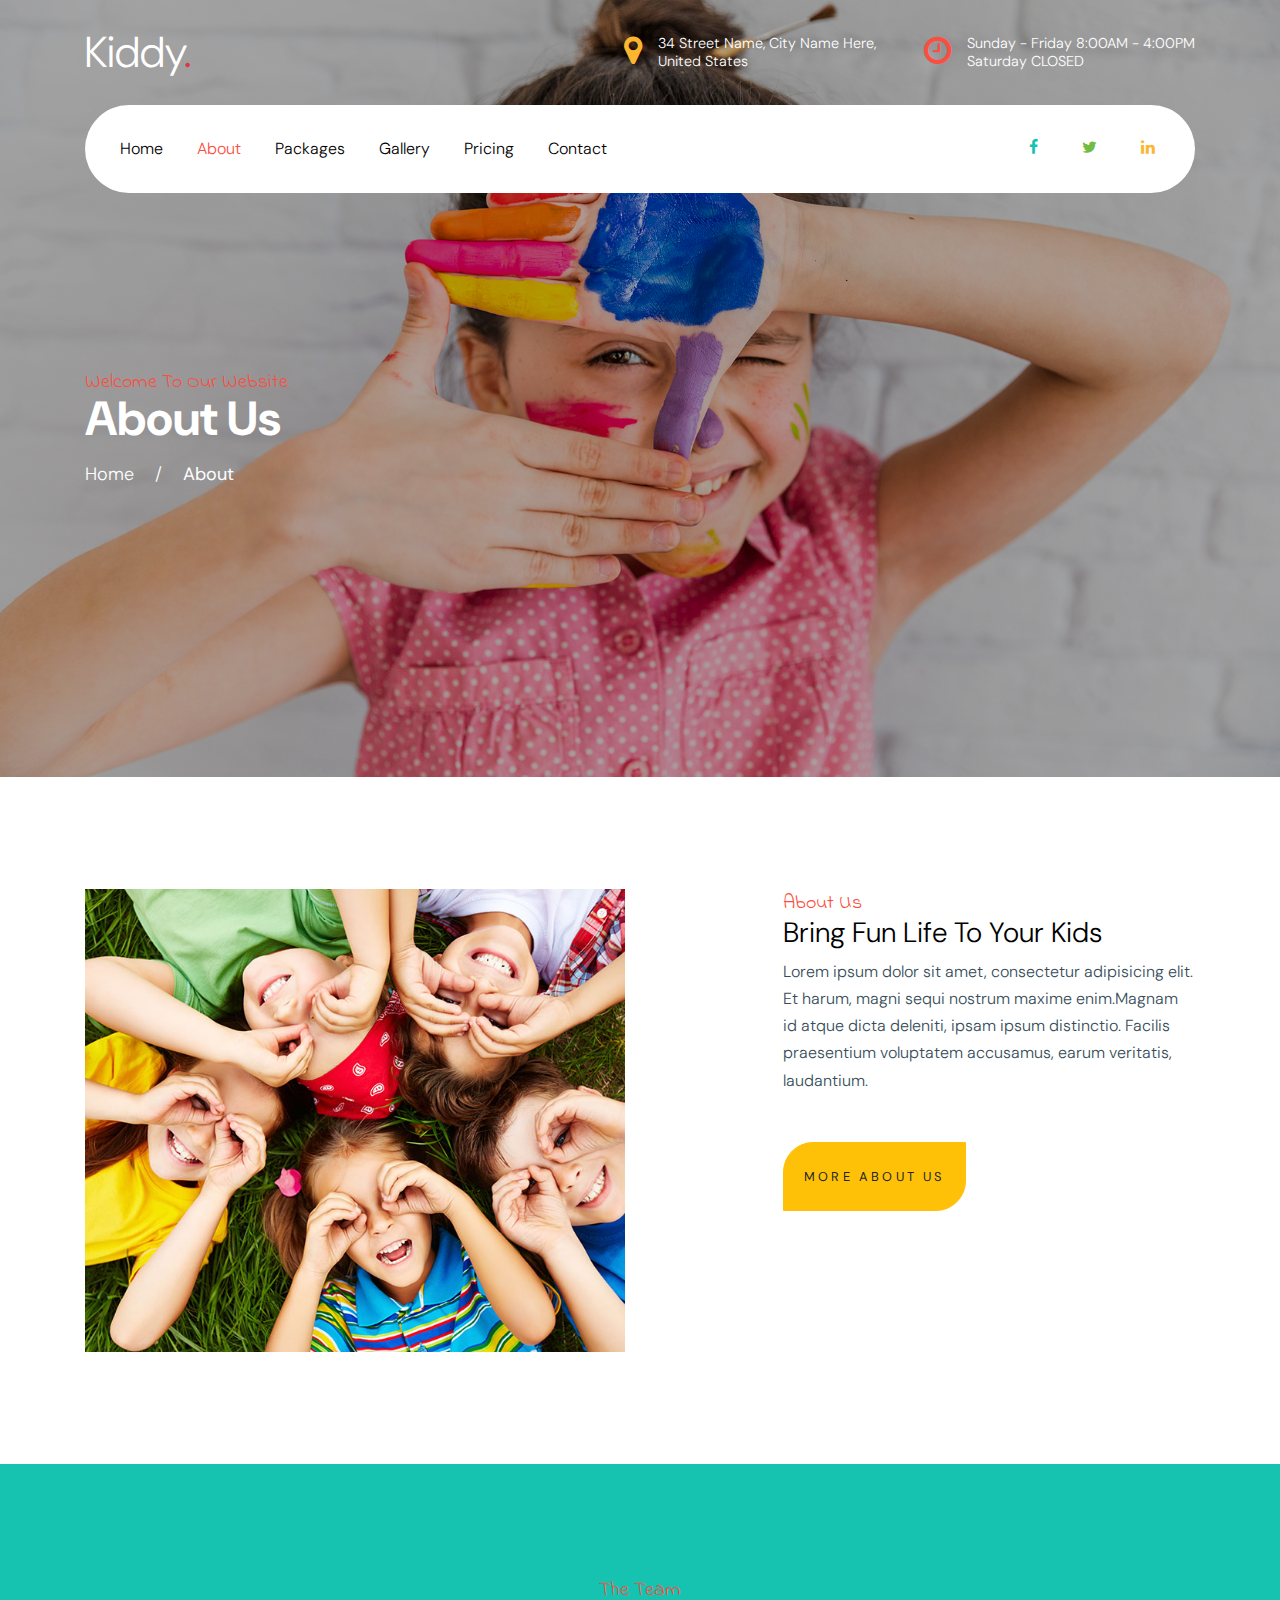
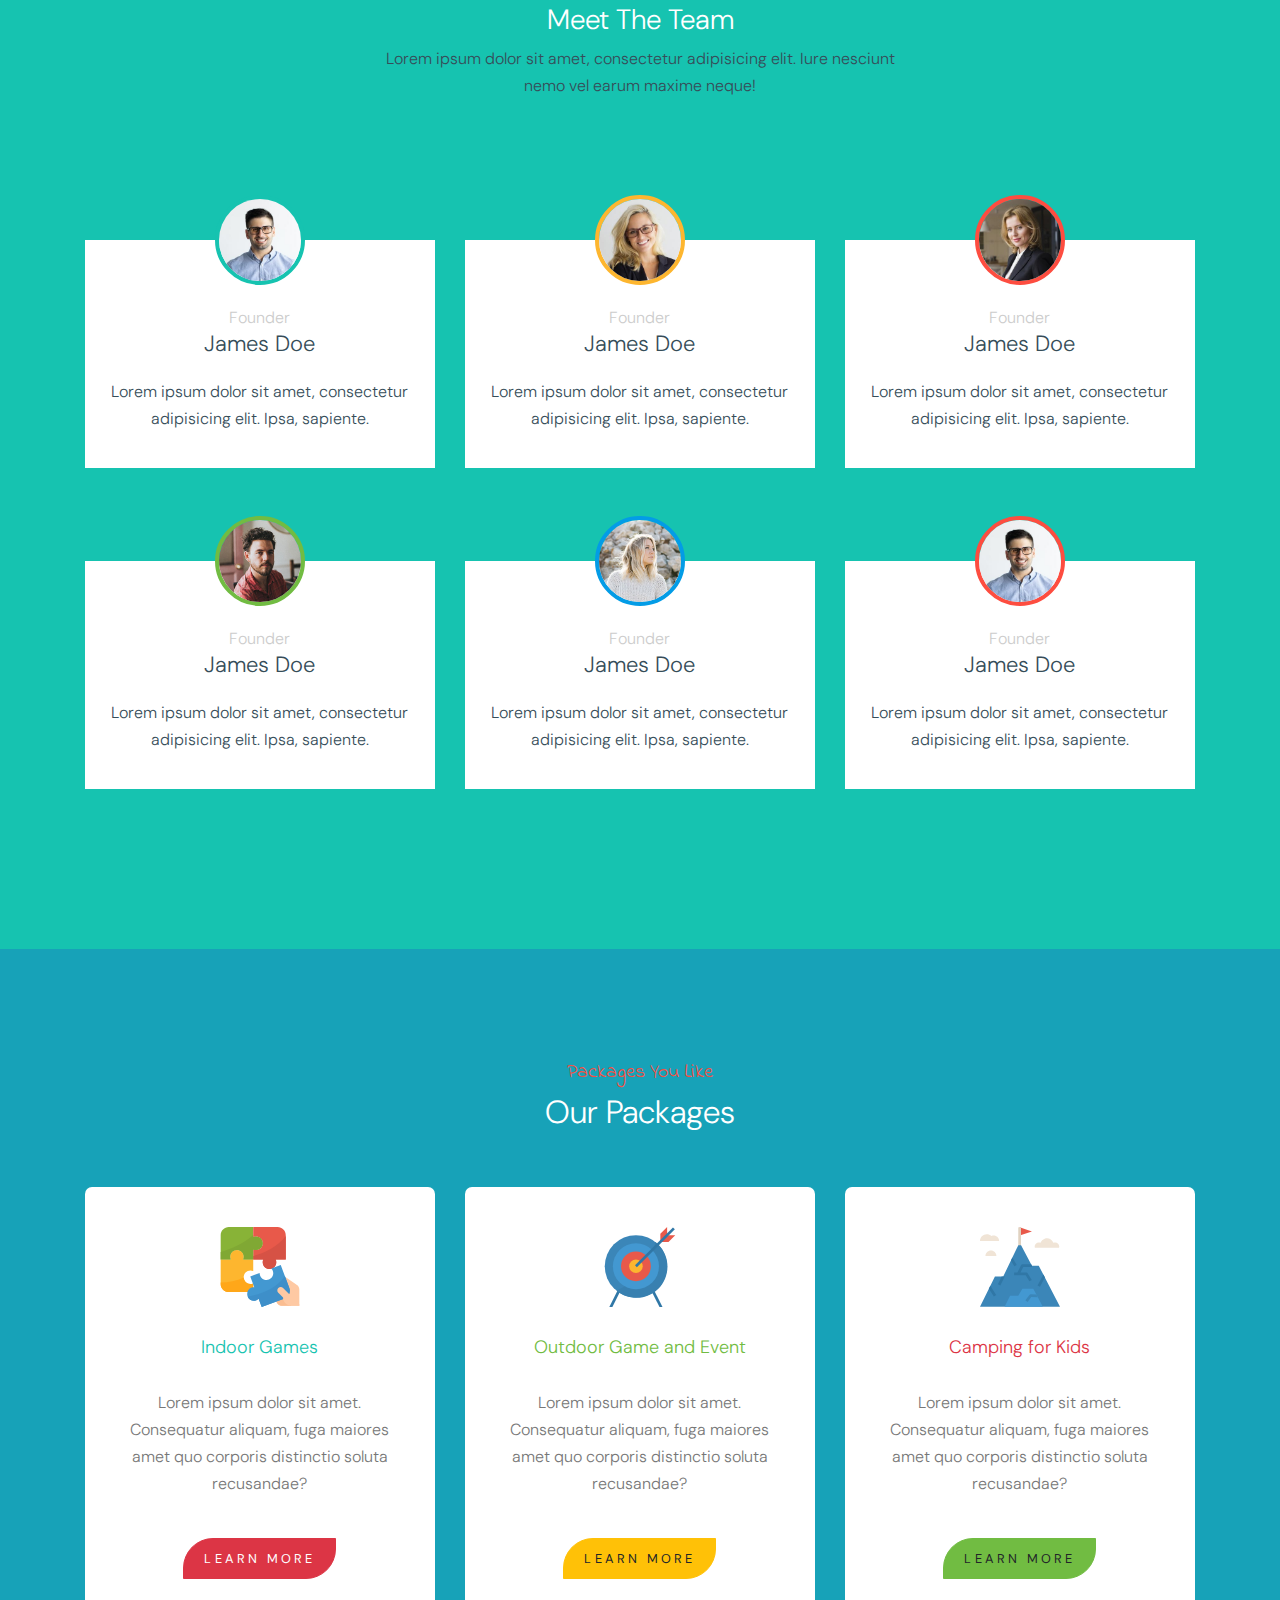
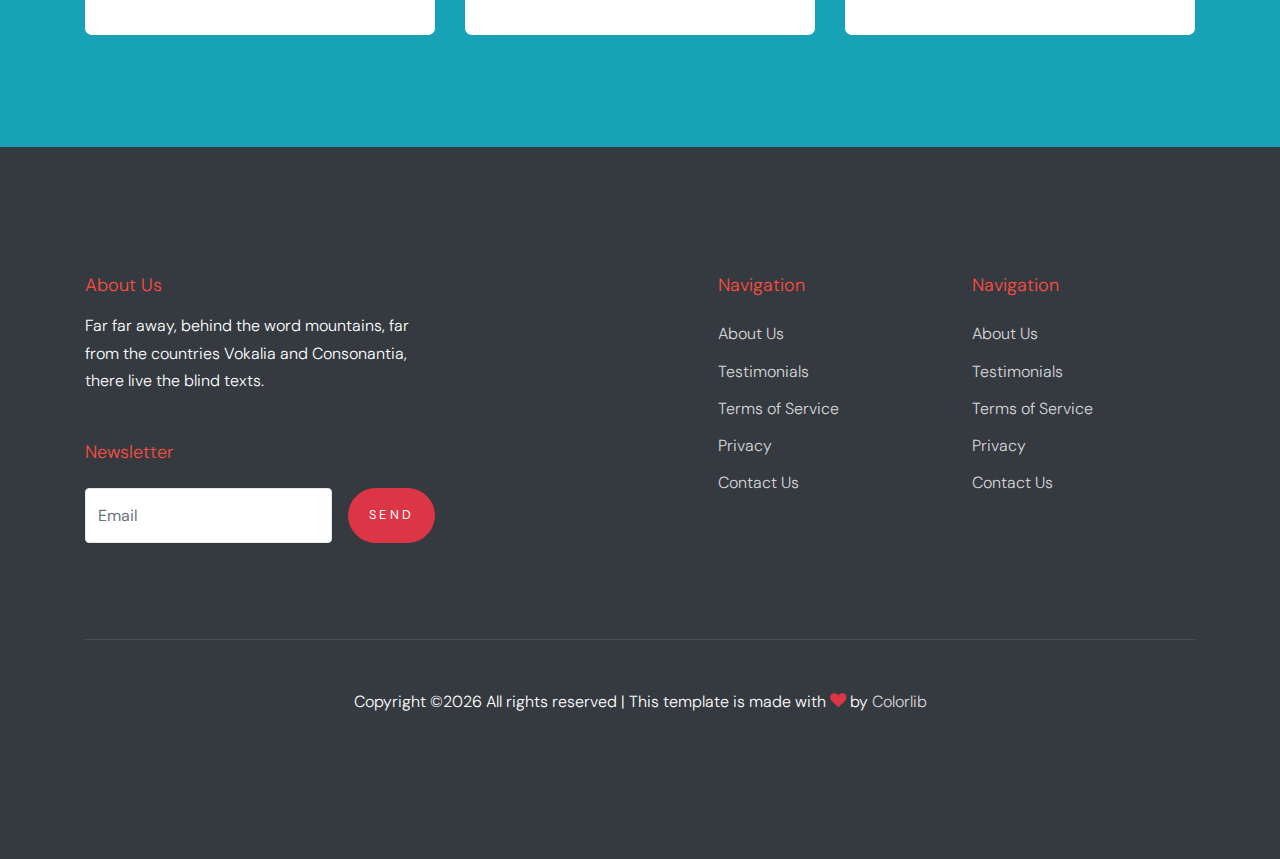
==== about.html @ 9111eee7 "Initial commit" ====
<!doctype html>
<html lang="en">

  <head>
    <title>Kiddy &mdash; Website Template by Colorlib</title>
    <meta charset="utf-8">
    <meta name="viewport" content="width=device-width, initial-scale=1, shrink-to-fit=no">

    <link href="https://fonts.googleapis.com/css?family=DM+Sans:300,400,700|Indie+Flower" rel="stylesheet">
    

    <link rel="stylesheet" href="fonts/icomoon/style.css">

    <link rel="stylesheet" href="css/bootstrap.min.css">
    <link rel="stylesheet" href="css/bootstrap-datepicker.css">
    <link rel="stylesheet" href="css/jquery.fancybox.min.css">
    <link rel="stylesheet" href="css/owl.carousel.min.css">
    <link rel="stylesheet" href="css/owl.theme.default.min.css">
    <link rel="stylesheet" href="fonts/flaticon/font/flaticon.css">
    <link rel="stylesheet" href="css/aos.css">

    <!-- MAIN CSS -->
    <link rel="stylesheet" href="css/style.css">

  </head>

  <body data-spy="scroll" data-target=".site-navbar-target" data-offset="300">

    
    <div class="site-wrap" id="home-section">

      <div class="site-mobile-menu site-navbar-target">
        <div class="site-mobile-menu-header">
          <div class="site-mobile-menu-close mt-3">
            <span class="icon-close2 js-menu-toggle"></span>
          </div>
        </div>
        <div class="site-mobile-menu-body"></div>
      </div>



      <header class="site-navbar site-navbar-target" role="banner">

        <div class="container mb-3">
          <div class="d-flex align-items-center">
            <div class="site-logo mr-auto">
              <a href="index.html">Kiddy<span class="text-primary">.</span></a>
            </div>
            <div class="site-quick-contact d-none d-lg-flex ml-auto ">
              <div class="d-flex site-info align-items-center mr-5">
                <span class="block-icon mr-3"><span class="icon-map-marker text-yellow"></span></span>
                <span>34 Street Name, City Name Here, <br> United States</span>
              </div>
              <div class="d-flex site-info align-items-center">
                <span class="block-icon mr-3"><span class="icon-clock-o"></span></span>
                <span>Sunday - Friday 8:00AM - 4:00PM <br> Saturday CLOSED</span>
              </div>
              
            </div>
          </div>
        </div>


        <div class="container">
          <div class="menu-wrap d-flex align-items-center">
            <span class="d-inline-block d-lg-none"><a href="#" class="text-black site-menu-toggle js-menu-toggle py-5"><span class="icon-menu h3 text-black"></span></a></span>

              

              <nav class="site-navigation text-left mr-auto d-none d-lg-block" role="navigation">
                <ul class="site-menu main-menu js-clone-nav mr-auto ">
                  <li><a href="index.html" class="nav-link">Home</a></li>
                  <li class="active"><a href="about.html" class="nav-link">About</a></li>
                  <li><a href="packages.html" class="nav-link">Packages</a></li>
                  <li><a href="gallery.html" class="nav-link">Gallery</a></li>
                  <li><a href="pricing.html" class="nav-link">Pricing</a></li>
                  <li><a href="contact.html" class="nav-link">Contact</a></li>
                </ul>
              </nav>

              <div class="top-social ml-auto">
                <a href="#"><span class="icon-facebook text-teal"></span></a>
                <a href="#"><span class="icon-twitter text-success"></span></a>
                <a href="#"><span class="icon-linkedin text-yellow"></span></a>
              </div>
          </div>
        </div>

       

      </header>

    <div class="ftco-blocks-cover-1">
       <!-- data-stellar-background-ratio="0.5" style="background-image: url('images/hero_1.jpg')" -->
      <div class="site-section-cover overlay" data-stellar-background-ratio="0.5" style="background-image: url('images/hero_1.jpg')">
        <div class="container">
          <div class="row align-items-center ">

            <div class="col-md-5 mt-5 pt-5">
              <span class="text-cursive h5 text-red">Welcome To Our Website</span>
              <h1 class="mb-3 font-weight-bold text-teal">About Us</h1>
              <p><a href="index.html" class="text-white">Home</a> <span class="mx-3">/</span> <strong>About</strong></p>
            </div>
            
          </div>
        </div>
      </div>
    </div>

    

    <div class="site-section">
      <div class="container">
        <div class="row">
          <div class="col-md-6">
            <img src="images/img_1.jpg" alt="Image" class="img-fluid">
          </div>
          <div class="col-md-5 ml-auto pl-md-5">
            <span class="text-cursive h5 text-red">About Us</span>
            <h3 class="text-black">Bring Fun Life To Your Kids</h3>
            <p><span>Lorem ipsum dolor sit amet, consectetur adipisicing elit. Et harum, magni sequi nostrum maxime enim.</span><span>Magnam id atque dicta deleniti, ipsam ipsum distinctio. Facilis praesentium voluptatem accusamus, earum veritatis, laudantium.</span></p>

            <p class="mt-5"><a href="#" class="btn btn-warning py-4 btn-custom-1">More About Us</a></p>
          </div>
        </div>
      </div>
    </div>

    <div class="site-section bg-teal">
      <div class="container">
        <div class="row justify-content-center text-center mb-5 section-2-title">
          <div class="col-md-6">
            <span class="text-cursive h5 text-red">The Team</span>
            <h3 class="text-white text-center">Meet The Team</h3>
            <p class="mb-5">Lorem ipsum dolor sit amet, consectetur adipisicing elit. Iure nesciunt nemo vel earum maxime neque!</p>
          </div>
        </div>
        <div class="row align-items-stretch">

          <div class="col-lg-4 col-md-6 mb-5">
            <div class="post-entry-1 h-100 person-1 teal">
              
                <img src="images/person_1.jpg" alt="Image"
                 class="img-fluid">
            
              <div class="post-entry-1-contents">
                <span class="meta">Founder</span>
                <h2>James Doe</h2>
                <p>Lorem ipsum dolor sit amet, consectetur adipisicing elit. Ipsa, sapiente.</p>
              </div>
            </div>
          </div>
          <div class="col-lg-4 col-md-6 mb-5">
            <div class="post-entry-1 h-100 person-1 yellow">
              
                <img src="images/person_2.jpg" alt="Image"
                 class="img-fluid">
            
              <div class="post-entry-1-contents">
                <span class="meta">Founder</span>
                <h2>James Doe</h2>
                <p>Lorem ipsum dolor sit amet, consectetur adipisicing elit. Ipsa, sapiente.</p>
              </div>
            </div>
          </div>

          <div class="col-lg-4 col-md-6 mb-5">
            <div class="post-entry-1 h-100 person-1 red">
              
                <img src="images/person_3.jpg" alt="Image"
                 class="img-fluid">
            
              <div class="post-entry-1-contents">
                <span class="meta">Founder</span>
                <h2>James Doe</h2>
                <p>Lorem ipsum dolor sit amet, consectetur adipisicing elit. Ipsa, sapiente.</p>
              </div>
            </div>
          </div>

          <div class="col-lg-4 col-md-6 mb-5">
            <div class="post-entry-1 h-100 person-1 green">
              
                <img src="images/person_4.jpg" alt="Image"
                 class="img-fluid">
            
              <div class="post-entry-1-contents">
                <span class="meta">Founder</span>
                <h2>James Doe</h2>
                <p>Lorem ipsum dolor sit amet, consectetur adipisicing elit. Ipsa, sapiente.</p>
              </div>
            </div>
          </div>

          <div class="col-lg-4 col-md-6 mb-5">
            <div class="post-entry-1 h-100 person-1 blue">
              
                <img src="images/person_5.jpg" alt="Image"
                 class="img-fluid">
            
              <div class="post-entry-1-contents">
                <span class="meta">Founder</span>
                <h2>James Doe</h2>
                <p>Lorem ipsum dolor sit amet, consectetur adipisicing elit. Ipsa, sapiente.</p>
              </div>
            </div>
          </div>

          <div class="col-lg-4 col-md-6 mb-5">
            <div class="post-entry-1 h-100 person-1 red">
              
                <img src="images/person_1.jpg" alt="Image"
                 class="img-fluid">
            
              <div class="post-entry-1-contents">
                <span class="meta">Founder</span>
                <h2>James Doe</h2>
                <p>Lorem ipsum dolor sit amet, consectetur adipisicing elit. Ipsa, sapiente.</p>
              </div>
            </div>
          </div>


        </div>
      </div>
    </div>
    
    
    <div class="site-section bg-info">
      <div class="container">
        <div class="row mb-5">
          <div class="col-12 text-center">
            <span class="text-cursive h5 text-red d-block">Packages You Like</span>
            <h2 class="text-white">Our Packages</h2>
          </div>
        </div>
        <div class="row">
          <div class="col-lg-4">
            <div class="package text-center bg-white">
              <span class="img-wrap"><img src="images/flaticon/svg/001-jigsaw.svg" alt="Image" class="img-fluid"></span>
              <h3 class="text-teal">Indoor Games</h3>
              <p>Lorem ipsum dolor sit amet. Consequatur aliquam, fuga maiores amet quo corporis distinctio soluta recusandae?</p>
              <p><a href="#" class="btn btn-primary btn-custom-1 mt-4">Learn More</a></p>
            </div>
          </div>
          <div class="col-lg-4">
            <div class="package text-center bg-white">
              <span class="img-wrap"><img src="images/flaticon/svg/002-target.svg" alt="Image" class="img-fluid"></span>
              <h3 class="text-success">Outdoor Game and Event</h3>
              <p>Lorem ipsum dolor sit amet. Consequatur aliquam, fuga maiores amet quo corporis distinctio soluta recusandae?</p>
              <p><a href="#" class="btn btn-warning btn-custom-1 mt-4">Learn More</a></p>
            </div>
          </div>
          <div class="col-lg-4">
            <div class="package text-center bg-white">
              <span class="img-wrap"><img src="images/flaticon/svg/003-mission.svg" alt="Image" class="img-fluid"></span>
              <h3 class="text-danger">Camping for Kids</h3>
              <p>Lorem ipsum dolor sit amet. Consequatur aliquam, fuga maiores amet quo corporis distinctio soluta recusandae?</p>
              <p><a href="#" class="btn btn-success btn-custom-1 mt-4">Learn More</a></p>
            </div>
          </div>
        </div>
      </div>
    </div>

    

    <footer class="site-footer">
      <div class="container">
        <div class="row">
          <div class="col-lg-4">
            <h2 class="footer-heading mb-3">About Us</h2>
                <p class="mb-5">Far far away, behind the word mountains, far from the countries Vokalia and Consonantia, there live the blind texts. </p>

                <h2 class="footer-heading mb-4">Newsletter</h2>
                <form action="#" class="d-flex" class="subscribe">
                  <input type="text" class="form-control mr-3" placeholder="Email">
                  <input type="submit" value="Send" class="btn btn-primary">
                </form>
          </div>
          <div class="col-lg-8 ml-auto">
            <div class="row">
              <div class="col-lg-4 ml-auto">
                <h2 class="footer-heading mb-4">Navigation</h2>
                <ul class="list-unstyled">
                  <li><a href="#">About Us</a></li>
                  <li><a href="#">Testimonials</a></li>
                  <li><a href="#">Terms of Service</a></li>
                  <li><a href="#">Privacy</a></li>
                  <li><a href="#">Contact Us</a></li>
                </ul>
              </div>
              <div class="col-lg-4">
                <h2 class="footer-heading mb-4">Navigation</h2>
                <ul class="list-unstyled">
                  <li><a href="#">About Us</a></li>
                  <li><a href="#">Testimonials</a></li>
                  <li><a href="#">Terms of Service</a></li>
                  <li><a href="#">Privacy</a></li>
                  <li><a href="#">Contact Us</a></li>
                </ul>
                
              </div>

              
              
            </div>
          </div>
        </div>
        <div class="row pt-5 mt-5 text-center">
          <div class="col-md-12">
            <div class="border-top pt-5">
              <p>
            <!-- Link back to Colorlib can't be removed. Template is licensed under CC BY 3.0. -->
            Copyright &copy;<script>document.write(new Date().getFullYear());</script> All rights reserved | This template is made with <i class="icon-heart text-danger" aria-hidden="true"></i> by <a href="https://colorlib.com" target="_blank" >Colorlib</a>
            <!-- Link back to Colorlib can't be removed. Template is licensed under CC BY 3.0. -->
            </p>
            </div>
          </div>

        </div>
      </div>
    </footer>

    </div>

    <script src="js/jquery-3.3.1.min.js"></script>
    <script src="js/jquery-migrate-3.0.0.js"></script>
    <script src="js/popper.min.js"></script>
    <script src="js/bootstrap.min.js"></script>
    <script src="js/owl.carousel.min.js"></script>
    <script src="js/jquery.sticky.js"></script>
    <script src="js/jquery.waypoints.min.js"></script>
    <script src="js/jquery.animateNumber.min.js"></script>
    <script src="js/jquery.fancybox.min.js"></script>
    <script src="js/jquery.stellar.min.js"></script>
    <script src="js/jquery.easing.1.3.js"></script>
    <script src="js/bootstrap-datepicker.min.js"></script>
    <script src="js/aos.js"></script>

    <script src="js/main.js"></script>

  </body>

</html>
---- fonts/icomoon/style.css ----
@font-face {
  font-family: 'icomoon';
  src:  url('fonts/icomoon.eot?10si43');
  src:  url('fonts/icomoon.eot?10si43#iefix') format('embedded-opentype'),
    url('fonts/icomoon.ttf?10si43') format('truetype'),
    url('fonts/icomoon.woff?10si43') format('woff'),
    url('fonts/icomoon.svg?10si43#icomoon') format('svg');
  font-weight: normal;
  font-style: normal;
}

[class^="icon-"], [class*=" icon-"] {
  /* use !important to prevent issues with browser extensions that change fonts */
  font-family: 'icomoon' !important;
  speak: none;
  font-style: normal;
  font-weight: normal;
  font-variant: normal;
  text-transform: none;
  line-height: 1;

  /* Better Font Rendering =========== */
  -webkit-font-smoothing: antialiased;
  -moz-osx-font-smoothing: grayscale;
}

.icon-asterisk:before {
  content: "\f069";
}
.icon-plus:before {
  content: "\f067";
}
.icon-question:before {
  content: "\f128";
}
.icon-minus:before {
  content: "\f068";
}
.icon-glass:before {
  content: "\f000";
}
.icon-music:before {
  content: "\f001";
}
.icon-search:before {
  content: "\f002";
}
.icon-envelope-o:before {
  content: "\f003";
}
.icon-heart:before {
  content: "\f004";
}
.icon-star:before {
  content: "\f005";
}
.icon-star-o:before {
  content: "\f006";
}
.icon-user:before {
  content: "\f007";
}
.icon-film:before {
  content: "\f008";
}
.icon-th-large:before {
  content: "\f009";
}
.icon-th:before {
  content: "\f00a";
}
.icon-th-list:before {
  content: "\f00b";
}
.icon-check:before {
  content: "\f00c";
}
.icon-close:before {
  content: "\f00d";
}
.icon-remove:before {
  content: "\f00d";
}
.icon-times:before {
  content: "\f00d";
}
.icon-search-plus:before {
  content: "\f00e";
}
.icon-search-minus:before {
  content: "\f010";
}
.icon-power-off:before {
  content: "\f011";
}
.icon-signal:before {
  content: "\f012";
}
.icon-cog:before {
  content: "\f013";
}
.icon-gear:before {
  content: "\f013";
}
.icon-trash-o:before {
  content: "\f014";
}
.icon-home:before {
  content: "\f015";
}
.icon-file-o:before {
  content: "\f016";
}
.icon-clock-o:before {
  content: "\f017";
}
.icon-road:before {
  content: "\f018";
}
.icon-download:before {
  content: "\f019";
}
.icon-arrow-circle-o-down:before {
  content: "\f01a";
}
.icon-arrow-circle-o-up:before {
  content: "\f01b";
}
.icon-inbox:before {
  content: "\f01c";
}
.icon-play-circle-o:before {
  content: "\f01d";
}
.icon-repeat:before {
  content: "\f01e";
}
.icon-rotate-right:before {
  content: "\f01e";
}
.icon-refresh:before {
  content: "\f021";
}
.icon-list-alt:before {
  content: "\f022";
}
.icon-lock:before {
  content: "\f023";
}
.icon-flag:before {
  content: "\f024";
}
.icon-headphones:before {
  content: "\f025";
}
.icon-volume-off:before {
  content: "\f026";
}
.icon-volume-down:before {
  content: "\f027";
}
.icon-volume-up:before {
  content: "\f028";
}
.icon-qrcode:before {
  content: "\f029";
}
.icon-barcode:before {
  content: "\f02a";
}
.icon-tag:before {
  content: "\f02b";
}
.icon-tags:before {
  content: "\f02c";
}
.icon-book:before {
  content: "\f02d";
}
.icon-bookmark:before {
  content: "\f02e";
}
.icon-print:before {
  content: "\f02f";
}
.icon-camera:before {
  content: "\f030";
}
.icon-font:before {
  content: "\f031";
}
.icon-bold:before {
  content: "\f032";
}
.icon-italic:before {
  content: "\f033";
}
.icon-text-height:before {
  content: "\f034";
}
.icon-text-width:before {
  content: "\f035";
}
.icon-align-left:before {
  content: "\f036";
}
.icon-align-center:before {
  content: "\f037";
}
.icon-align-right:before {
  content: "\f038";
}
.icon-align-justify:before {
  content: "\f039";
}
.icon-list:before {
  content: "\f03a";
}
.icon-dedent:before {
  content: "\f03b";
}
.icon-outdent:before {
  content: "\f03b";
}
.icon-indent:before {
  content: "\f03c";
}
.icon-video-camera:before {
  content: "\f03d";
}
.icon-image:before {
  content: "\f03e";
}
.icon-photo:before {
  content: "\f03e";
}
.icon-picture-o:before {
  content: "\f03e";
}
.icon-pencil:before {
  content: "\f040";
}
.icon-map-marker:before {
  content: "\f041";
}
.icon-adjust:before {
  content: "\f042";
}
.icon-tint:before {
  content: "\f043";
}
.icon-edit:before {
  content: "\f044";
}
.icon-pencil-square-o:before {
  content: "\f044";
}
.icon-share-square-o:before {
  content: "\f045";
}
.icon-check-square-o:before {
  content: "\f046";
}
.icon-arrows:before {
  content: "\f047";
}
.icon-step-backward:before {
  content: "\f048";
}
.icon-fast-backward:before {
  content: "\f049";
}
.icon-backward:before {
  content: "\f04a";
}
.icon-play:before {
  content: "\f04b";
}
.icon-pause:before {
  content: "\f04c";
}
.icon-stop:before {
  content: "\f04d";
}
.icon-forward:before {
  content: "\f04e";
}
.icon-fast-forward:before {
  content: "\f050";
}
.icon-step-forward:before {
  content: "\f051";
}
.icon-eject:before {
  content: "\f052";
}
.icon-chevron-left:before {
  content: "\f053";
}
.icon-chevron-right:before {
  content: "\f054";
}
.icon-plus-circle:before {
  content: "\f055";
}
.icon-minus-circle:before {
  content: "\f056";
}
.icon-times-circle:before {
  content: "\f057";
}
.icon-check-circle:before {
  content: "\f058";
}
.icon-question-circle:before {
  content: "\f059";
}
.icon-info-circle:before {
  content: "\f05a";
}
.icon-crosshairs:before {
  content: "\f05b";
}
.icon-times-circle-o:before {
  content: "\f05c";
}
.icon-check-circle-o:before {
  content: "\f05d";
}
.icon-ban:before {
  content: "\f05e";
}
.icon-arrow-left:before {
  content: "\f060";
}
.icon-arrow-right:before {
  content: "\f061";
}
.icon-arrow-up:before {
  content: "\f062";
}
.icon-arrow-down:before {
  content: "\f063";
}
.icon-mail-forward:before {
  content: "\f064";
}
.icon-share:before {
  content: "\f064";
}
.icon-expand:before {
  content: "\f065";
}
.icon-compress:before {
  content: "\f066";
}
.icon-exclamation-circle:before {
  content: "\f06a";
}
.icon-gift:before {
  content: "\f06b";
}
.icon-leaf:before {
  content: "\f06c";
}
.icon-fire:before {
  content: "\f06d";
}
.icon-eye:before {
  content: "\f06e";
}
.icon-eye-slash:before {
  content: "\f070";
}
.icon-exclamation-triangle:before {
  content: "\f071";
}
.icon-warning:before {
  content: "\f071";
}
.icon-plane:before {
  content: "\f072";
}
.icon-calendar:before {
  content: "\f073";
}
.icon-random:before {
  content: "\f074";
}
.icon-comment:before {
  content: "\f075";
}
.icon-magnet:before {
  content: "\f076";
}
.icon-chevron-up:before {
  content: "\f077";
}
.icon-chevron-down:before {
  content: "\f078";
}
.icon-retweet:before {
  content: "\f079";
}
.icon-shopping-cart:before {
  content: "\f07a";
}
.icon-folder:before {
  content: "\f07b";
}
.icon-folder-open:before {
  content: "\f07c";
}
.icon-arrows-v:before {
  content: "\f07d";
}
.icon-arrows-h:before {
  content: "\f07e";
}
.icon-bar-chart:before {
  content: "\f080";
}
.icon-bar-chart-o:before {
  content: "\f080";
}
.icon-twitter-square:before {
  content: "\f081";
}
.icon-facebook-square:before {
  content: "\f082";
}
.icon-camera-retro:before {
  content: "\f083";
}
.icon-key:before {
  content: "\f084";
}
.icon-cogs:before {
  content: "\f085";
}
.icon-gears:before {
  content: "\f085";
}
.icon-comments:before {
  content: "\f086";
}
.icon-thumbs-o-up:before {
  content: "\f087";
}
.icon-thumbs-o-down:before {
  content: "\f088";
}
.icon-star-half:before {
  content: "\f089";
}
.icon-heart-o:before {
  content: "\f08a";
}
.icon-sign-out:before {
  content: "\f08b";
}
.icon-linkedin-square:before {
  content: "\f08c";
}
.icon-thumb-tack:before {
  content: "\f08d";
}
.icon-external-link:before {
  content: "\f08e";
}
.icon-sign-in:before {
  content: "\f090";
}
.icon-trophy:before {
  content: "\f091";
}
.icon-github-square:before {
  content: "\f092";
}
.icon-upload:before {
  content: "\f093";
}
.icon-lemon-o:before {
  content: "\f094";
}
.icon-phone:before {
  content: "\f095";
}
.icon-square-o:before {
  content: "\f096";
}
.icon-bookmark-o:before {
  content: "\f097";
}
.icon-phone-square:before {
  content: "\f098";
}
.icon-twitter:before {
  content: "\f099";
}
.icon-facebook:before {
  content: "\f09a";
}
.icon-facebook-f:before {
  content: "\f09a";
}
.icon-github:before {
  content: "\f09b";
}
.icon-unlock:before {
  content: "\f09c";
}
.icon-credit-card:before {
  content: "\f09d";
}
.icon-feed:before {
  content: "\f09e";
}
.icon-rss:before {
  content: "\f09e";
}
.icon-hdd-o:before {
  content: "\f0a0";
}
.icon-bullhorn:before {
  content: "\f0a1";
}
.icon-bell-o:before {
  content: "\f0a2";
}
.icon-certificate:before {
  content: "\f0a3";
}
.icon-hand-o-right:before {
  content: "\f0a4";
}
.icon-hand-o-left:before {
  content: "\f0a5";
}
.icon-hand-o-up:before {
  content: "\f0a6";
}
.icon-hand-o-down:before {
  content: "\f0a7";
}
.icon-arrow-circle-left:before {
  content: "\f0a8";
}
.icon-arrow-circle-right:before {
  content: "\f0a9";
}
.icon-arrow-circle-up:before {
  content: "\f0aa";
}
.icon-arrow-circle-down:before {
  content: "\f0ab";
}
.icon-globe:before {
  content: "\f0ac";
}
.icon-wrench:before {
  content: "\f0ad";
}
.icon-tasks:before {
  content: "\f0ae";
}
.icon-filter:before {
  content: "\f0b0";
}
.icon-briefcase:before {
  content: "\f0b1";
}
.icon-arrows-alt:before {
  content: "\f0b2";
}
.icon-group:before {
  content: "\f0c0";
}
.icon-users:before {
  content: "\f0c0";
}
.icon-chain:before {
  content: "\f0c1";
}
.icon-link:before {
  content: "\f0c1";
}
.icon-cloud:before {
  content: "\f0c2";
}
.icon-flask:before {
  content: "\f0c3";
}
.icon-cut:before {
  content: "\f0c4";
}
.icon-scissors:before {
  content: "\f0c4";
}
.icon-copy:before {
  content: "\f0c5";
}
.icon-files-o:before {
  content: "\f0c5";
}
.icon-paperclip:before {
  content: "\f0c6";
}
.icon-floppy-o:before {
  content: "\f0c7";
}
.icon-save:before {
  content: "\f0c7";
}
.icon-square:before {
  content: "\f0c8";
}
.icon-bars:before {
  content: "\f0c9";
}
.icon-navicon:before {
  content: "\f0c9";
}
.icon-reorder:before {
  content: "\f0c9";
}
.icon-list-ul:before {
  content: "\f0ca";
}
.icon-list-ol:before {
  content: "\f0cb";
}
.icon-strikethrough:before {
  content: "\f0cc";
}
.icon-underline:before {
  content: "\f0cd";
}
.icon-table:before {
  content: "\f0ce";
}
.icon-magic:before {
  content: "\f0d0";
}
.icon-truck:before {
  content: "\f0d1";
}
.icon-pinterest:before {
  content: "\f0d2";
}
.icon-pinterest-square:before {
  content: "\f0d3";
}
.icon-google-plus-square:before {
  content: "\f0d4";
}
.icon-google-plus:before {
  content: "\f0d5";
}
.icon-money:before {
  content: "\f0d6";
}
.icon-caret-down:before {
  content: "\f0d7";
}
.icon-caret-up:before {
  content: "\f0d8";
}
.icon-caret-left:before {
  content: "\f0d9";
}
.icon-caret-right:before {
  content: "\f0da";
}
.icon-columns:before {
  content: "\f0db";
}
.icon-sort:before {
  content: "\f0dc";
}
.icon-unsorted:before {
  content: "\f0dc";
}
.icon-sort-desc:before {
  content: "\f0dd";
}
.icon-sort-down:before {
  content: "\f0dd";
}
.icon-sort-asc:before {
  content: "\f0de";
}
.icon-sort-up:before {
  content: "\f0de";
}
.icon-envelope:before {
  content: "\f0e0";
}
.icon-linkedin:before {
  content: "\f0e1";
}
.icon-rotate-left:before {
  content: "\f0e2";
}
.icon-undo:before {
  content: "\f0e2";
}
.icon-gavel:before {
  content: "\f0e3";
}
.icon-legal:before {
  content: "\f0e3";
}
.icon-dashboard:before {
  content: "\f0e4";
}
.icon-tachometer:before {
  content: "\f0e4";
}
.icon-comment-o:before {
  content: "\f0e5";
}
.icon-comments-o:before {
  content: "\f0e6";
}
.icon-bolt:before {
  content: "\f0e7";
}
.icon-flash:before {
  content: "\f0e7";
}
.icon-sitemap:before {
  content: "\f0e8";
}
.icon-umbrella:before {
  content: "\f0e9";
}
.icon-clipboard:before {
  content: "\f0ea";
}
.icon-paste:before {
  content: "\f0ea";
}
.icon-lightbulb-o:before {
  content: "\f0eb";
}
.icon-exchange:before {
  content: "\f0ec";
}
.icon-cloud-download:before {
  content: "\f0ed";
}
.icon-cloud-upload:before {
  content: "\f0ee";
}
.icon-user-md:before {
  content: "\f0f0";
}
.icon-stethoscope:before {
  content: "\f0f1";
}
.icon-suitcase:before {
  content: "\f0f2";
}
.icon-bell:before {
  content: "\f0f3";
}
.icon-coffee:before {
  content: "\f0f4";
}
.icon-cutlery:before {
  content: "\f0f5";
}
.icon-file-text-o:before {
  content: "\f0f6";
}
.icon-building-o:before {
  content: "\f0f7";
}
.icon-hospital-o:before {
  content: "\f0f8";
}
.icon-ambulance:before {
  content: "\f0f9";
}
.icon-medkit:before {
  content: "\f0fa";
}
.icon-fighter-jet:before {
  content: "\f0fb";
}
.icon-beer:before {
  content: "\f0fc";
}
.icon-h-square:before {
  content: "\f0fd";
}
.icon-plus-square:before {
  content: "\f0fe";
}
.icon-angle-double-left:before {
  content: "\f100";
}
.icon-angle-double-right:before {
  content: "\f101";
}
.icon-angle-double-up:before {
  content: "\f102";
}
.icon-angle-double-down:before {
  content: "\f103";
}
.icon-angle-left:before {
  content: "\f104";
}
.icon-angle-right:before {
  content: "\f105";
}
.icon-angle-up:before {
  content: "\f106";
}
.icon-angle-down:before {
  content: "\f107";
}
.icon-desktop:before {
  content: "\f108";
}
.icon-laptop:before {
  content: "\f109";
}
.icon-tablet:before {
  content: "\f10a";
}
.icon-mobile:before {
  content: "\f10b";
}
.icon-mobile-phone:before {
  content: "\f10b";
}
.icon-circle-o:before {
  content: "\f10c";
}
.icon-quote-left:before {
  content: "\f10d";
}
.icon-quote-right:before {
  content: "\f10e";
}
.icon-spinner:before {
  content: "\f110";
}
.icon-circle:before {
  content: "\f111";
}
.icon-mail-reply:before {
  content: "\f112";
}
.icon-reply:before {
  content: "\f112";
}
.icon-github-alt:before {
  content: "\f113";
}
.icon-folder-o:before {
  content: "\f114";
}
.icon-folder-open-o:before {
  content: "\f115";
}
.icon-smile-o:before {
  content: "\f118";
}
.icon-frown-o:before {
  content: "\f119";
}
.icon-meh-o:before {
  content: "\f11a";
}
.icon-gamepad:before {
  content: "\f11b";
}
.icon-keyboard-o:before {
  content: "\f11c";
}
.icon-flag-o:before {
  content: "\f11d";
}
.icon-flag-checkered:before {
  content: "\f11e";
}
.icon-terminal:before {
  content: "\f120";
}
.icon-code:before {
  content: "\f121";
}
.icon-mail-reply-all:before {
  content: "\f122";
}
.icon-reply-all:before {
  content: "\f122";
}
.icon-star-half-empty:before {
  content: "\f123";
}
.icon-star-half-full:before {
  content: "\f123";
}
.icon-star-half-o:before {
  content: "\f123";
}
.icon-location-arrow:before {
  content: "\f124";
}
.icon-crop:before {
  content: "\f125";
}
.icon-code-fork:before {
  content: "\f126";
}
.icon-chain-broken:before {
  content: "\f127";
}
.icon-unlink:before {
  content: "\f127";
}
.icon-info:before {
  content: "\f129";
}
.icon-exclamation:before {
  content: "\f12a";
}
.icon-superscript:before {
  content: "\f12b";
}
.icon-subscript:before {
  content: "\f12c";
}
.icon-eraser:before {
  content: "\f12d";
}
.icon-puzzle-piece:before {
  content: "\f12e";
}
.icon-microphone:before {
  content: "\f130";
}
.icon-microphone-slash:before {
  content: "\f131";
}
.icon-shield:before {
  content: "\f132";
}
.icon-calendar-o:before {
  content: "\f133";
}
.icon-fire-extinguisher:before {
  content: "\f134";
}
.icon-rocket:before {
  content: "\f135";
}
.icon-maxcdn:before {
  content: "\f136";
}
.icon-chevron-circle-left:before {
  content: "\f137";
}
.icon-chevron-circle-right:before {
  content: "\f138";
}
.icon-chevron-circle-up:before {
  content: "\f139";
}
.icon-chevron-circle-down:before {
  content: "\f13a";
}
.icon-html5:before {
  content: "\f13b";
}
.icon-css3:before {
  content: "\f13c";
}
.icon-anchor:before {
  content: "\f13d";
}
.icon-unlock-alt:before {
  content: "\f13e";
}
.icon-bullseye:before {
  content: "\f140";
}
.icon-ellipsis-h:before {
  content: "\f141";
}
.icon-ellipsis-v:before {
  content: "\f142";
}
.icon-rss-square:before {
  content: "\f143";
}
.icon-play-circle:before {
  content: "\f144";
}
.icon-ticket:before {
  content: "\f145";
}
.icon-minus-square:before {
  content: "\f146";
}
.icon-minus-square-o:before {
  content: "\f147";
}
.icon-level-up:before {
  content: "\f148";
}
.icon-level-down:before {
  content: "\f149";
}
.icon-check-square:before {
  content: "\f14a";
}
.icon-pencil-square:before {
  content: "\f14b";
}
.icon-external-link-square:before {
  content: "\f14c";
}
.icon-share-square:before {
  content: "\f14d";
}
.icon-compass:before {
  content: "\f14e";
}
.icon-caret-square-o-down:before {
  content: "\f150";
}
.icon-toggle-down:before {
  content: "\f150";
}
.icon-caret-square-o-up:before {
  content: "\f151";
}
.icon-toggle-up:before {
  content: "\f151";
}
.icon-caret-square-o-right:before {
  content: "\f152";
}
.icon-toggle-right:before {
  content: "\f152";
}
.icon-eur:before {
  content: "\f153";
}
.icon-euro:before {
  content: "\f153";
}
.icon-gbp:before {
  content: "\f154";
}
.icon-dollar:before {
  content: "\f155";
}
.icon-usd:before {
  content: "\f155";
}
.icon-inr:before {
  content: "\f156";
}
.icon-rupee:before {
  content: "\f156";
}
.icon-cny:before {
  content: "\f157";
}
.icon-jpy:before {
  content: "\f157";
}
.icon-rmb:before {
  content: "\f157";
}
.icon-yen:before {
  content: "\f157";
}
.icon-rouble:before {
  content: "\f158";
}
.icon-rub:before {
  content: "\f158";
}
.icon-ruble:before {
  content: "\f158";
}
.icon-krw:before {
  content: "\f159";
}
.icon-won:before {
  content: "\f159";
}
.icon-bitcoin:before {
  content: "\f15a";
}
.icon-btc:before {
  content: "\f15a";
}
.icon-file:before {
  content: "\f15b";
}
.icon-file-text:before {
  content: "\f15c";
}
.icon-sort-alpha-asc:before {
  content: "\f15d";
}
.icon-sort-alpha-desc:before {
  content: "\f15e";
}
.icon-sort-amount-asc:before {
  content: "\f160";
}
.icon-sort-amount-desc:before {
  content: "\f161";
}
.icon-sort-numeric-asc:before {
  content: "\f162";
}
.icon-sort-numeric-desc:before {
  content: "\f163";
}
.icon-thumbs-up:before {
  content: "\f164";
}
.icon-thumbs-down:before {
  content: "\f165";
}
.icon-youtube-square:before {
  content: "\f166";
}
.icon-youtube:before {
  content: "\f167";
}
.icon-xing:before {
  content: "\f168";
}
.icon-xing-square:before {
  content: "\f169";
}
.icon-youtube-play:before {
  content: "\f16a";
}
.icon-dropbox:before {
  content: "\f16b";
}
.icon-stack-overflow:before {
  content: "\f16c";
}
.icon-instagram:before {
  content: "\f16d";
}
.icon-flickr:before {
  content: "\f16e";
}
.icon-adn:before {
  content: "\f170";
}
.icon-bitbucket:before {
  content: "\f171";
}
.icon-bitbucket-square:before {
  content: "\f172";
}
.icon-tumblr:before {
  content: "\f173";
}
.icon-tumblr-square:before {
  content: "\f174";
}
.icon-long-arrow-down:before {
  content: "\f175";
}
.icon-long-arrow-up:before {
  content: "\f176";
}
.icon-long-arrow-left:before {
  content: "\f177";
}
.icon-long-arrow-right:before {
  content: "\f178";
}
.icon-apple:before {
  content: "\f179";
}
.icon-windows:before {
  content: "\f17a";
}
.icon-android:before {
  content: "\f17b";
}
.icon-linux:before {
  content: "\f17c";
}
.icon-dribbble:before {
  content: "\f17d";
}
.icon-skype:before {
  content: "\f17e";
}
.icon-foursquare:before {
  content: "\f180";
}
.icon-trello:before {
  content: "\f181";
}
.icon-female:before {
  content: "\f182";
}
.icon-male:before {
  content: "\f183";
}
.icon-gittip:before {
  content: "\f184";
}
.icon-gratipay:before {
  content: "\f184";
}
.icon-sun-o:before {
  content: "\f185";
}
.icon-moon-o:before {
  content: "\f186";
}
.icon-archive:before {
  content: "\f187";
}
.icon-bug:before {
  content: "\f188";
}
.icon-vk:before {
  content: "\f189";
}
.icon-weibo:before {
  content: "\f18a";
}
.icon-renren:before {
  content: "\f18b";
}
.icon-pagelines:before {
  content: "\f18c";
}
.icon-stack-exchange:before {
  content: "\f18d";
}
.icon-arrow-circle-o-right:before {
  content: "\f18e";
}
.icon-arrow-circle-o-left:before {
  content: "\f190";
}
.icon-caret-square-o-left:before {
  content: "\f191";
}
.icon-toggle-left:before {
  content: "\f191";
}
.icon-dot-circle-o:before {
  content: "\f192";
}
.icon-wheelchair:before {
  content: "\f193";
}
.icon-vimeo-square:before {
  content: "\f194";
}
.icon-try:before {
  content: "\f195";
}
.icon-turkish-lira:before {
  content: "\f195";
}
.icon-plus-square-o:before {
  content: "\f196";
}
.icon-space-shuttle:before {
  content: "\f197";
}
.icon-slack:before {
  content: "\f198";
}
.icon-envelope-square:before {
  content: "\f199";
}
.icon-wordpress:before {
  content: "\f19a";
}
.icon-openid:before {
  content: "\f19b";
}
.icon-bank:before {
  content: "\f19c";
}
.icon-institution:before {
  content: "\f19c";
}
.icon-university:before {
  content: "\f19c";
}
.icon-graduation-cap:before {
  content: "\f19d";
}
.icon-mortar-board:before {
  content: "\f19d";
}
.icon-yahoo:before {
  content: "\f19e";
}
.icon-google:before {
  content: "\f1a0";
}
.icon-reddit:before {
  content: "\f1a1";
}
.icon-reddit-square:before {
  content: "\f1a2";
}
.icon-stumbleupon-circle:before {
  content: "\f1a3";
}
.icon-stumbleupon:before {
  content: "\f1a4";
}
.icon-delicious:before {
  content: "\f1a5";
}
.icon-digg:before {
  content: "\f1a6";
}
.icon-pied-piper-pp:before {
  content: "\f1a7";
}
.icon-pied-piper-alt:before {
  content: "\f1a8";
}
.icon-drupal:before {
  content: "\f1a9";
}
.icon-joomla:before {
  content: "\f1aa";
}
.icon-language:before {
  content: "\f1ab";
}
.icon-fax:before {
  content: "\f1ac";
}
.icon-building:before {
  content: "\f1ad";
}
.icon-child:before {
  content: "\f1ae";
}
.icon-paw:before {
  content: "\f1b0";
}
.icon-spoon:before {
  content: "\f1b1";
}
.icon-cube:before {
  content: "\f1b2";
}
.icon-cubes:before {
  content: "\f1b3";
}
.icon-behance:before {
  content: "\f1b4";
}
.icon-behance-square:before {
  content: "\f1b5";
}
.icon-steam:before {
  content: "\f1b6";
}
.icon-steam-square:before {
  content: "\f1b7";
}
.icon-recycle:before {
  content: "\f1b8";
}
.icon-automobile:before {
  content: "\f1b9";
}
.icon-car:before {
  content: "\f1b9";
}
.icon-cab:before {
  content: "\f1ba";
}
.icon-taxi:before {
  content: "\f1ba";
}
.icon-tree:before {
  content: "\f1bb";
}
.icon-spotify:before {
  content: "\f1bc";
}
.icon-deviantart:before {
  content: "\f1bd";
}
.icon-soundcloud:before {
  content: "\f1be";
}
.icon-database:before {
  content: "\f1c0";
}
.icon-file-pdf-o:before {
  content: "\f1c1";
}
.icon-file-word-o:before {
  content: "\f1c2";
}
.icon-file-excel-o:before {
  content: "\f1c3";
}
.icon-file-powerpoint-o:before {
  content: "\f1c4";
}
.icon-file-image-o:before {
  content: "\f1c5";
}
.icon-file-photo-o:before {
  content: "\f1c5";
}
.icon-file-picture-o:before {
  content: "\f1c5";
}
.icon-file-archive-o:before {
  content: "\f1c6";
}
.icon-file-zip-o:before {
  content: "\f1c6";
}
.icon-file-audio-o:before {
  content: "\f1c7";
}
.icon-file-sound-o:before {
  content: "\f1c7";
}
.icon-file-movie-o:before {
  content: "\f1c8";
}
.icon-file-video-o:before {
  content: "\f1c8";
}
.icon-file-code-o:before {
  content: "\f1c9";
}
.icon-vine:before {
  content: "\f1ca";
}
.icon-codepen:before {
  content: "\f1cb";
}
.icon-jsfiddle:before {
  content: "\f1cc";
}
.icon-life-bouy:before {
  content: "\f1cd";
}
.icon-life-buoy:before {
  content: "\f1cd";
}
.icon-life-ring:before {
  content: "\f1cd";
}
.icon-life-saver:before {
  content: "\f1cd";
}
.icon-support:before {
  content: "\f1cd";
}
.icon-circle-o-notch:before {
  content: "\f1ce";
}
.icon-ra:before {
  content: "\f1d0";
}
.icon-rebel:before {
  content: "\f1d0";
}
.icon-resistance:before {
  content: "\f1d0";
}
.icon-empire:before {
  content: "\f1d1";
}
.icon-ge:before {
  content: "\f1d1";
}
.icon-git-square:before {
  content: "\f1d2";
}
.icon-git:before {
  content: "\f1d3";
}
.icon-hacker-news:before {
  content: "\f1d4";
}
.icon-y-combinator-square:before {
  content: "\f1d4";
}
.icon-yc-square:before {
  content: "\f1d4";
}
.icon-tencent-weibo:before {
  content: "\f1d5";
}
.icon-qq:before {
  content: "\f1d6";
}
.icon-wechat:before {
  content: "\f1d7";
}
.icon-weixin:before {
  content: "\f1d7";
}
.icon-paper-plane:before {
  content: "\f1d8";
}
.icon-send:before {
  content: "\f1d8";
}
.icon-paper-plane-o:before {
  content: "\f1d9";
}
.icon-send-o:before {
  content: "\f1d9";
}
.icon-history:before {
  content: "\f1da";
}
.icon-circle-thin:before {
  content: "\f1db";
}
.icon-header:before {
  content: "\f1dc";
}
.icon-paragraph:before {
  content: "\f1dd";
}
.icon-sliders:before {
  content: "\f1de";
}
.icon-share-alt:before {
  content: "\f1e0";
}
.icon-share-alt-square:before {
  content: "\f1e1";
}
.icon-bomb:before {
  content: "\f1e2";
}
.icon-futbol-o:before {
  content: "\f1e3";
}
.icon-soccer-ball-o:before {
  content: "\f1e3";
}
.icon-tty:before {
  content: "\f1e4";
}
.icon-binoculars:before {
  content: "\f1e5";
}
.icon-plug:before {
  content: "\f1e6";
}
.icon-slideshare:before {
  content: "\f1e7";
}
.icon-twitch:before {
  content: "\f1e8";
}
.icon-yelp:before {
  content: "\f1e9";
}
.icon-newspaper-o:before {
  content: "\f1ea";
}
.icon-wifi:before {
  content: "\f1eb";
}
.icon-calculator:before {
  content: "\f1ec";
}
.icon-paypal:before {
  content: "\f1ed";
}
.icon-google-wallet:before {
  content: "\f1ee";
}
.icon-cc-visa:before {
  content: "\f1f0";
}
.icon-cc-mastercard:before {
  content: "\f1f1";
}
.icon-cc-discover:before {
  content: "\f1f2";
}
.icon-cc-amex:before {
  content: "\f1f3";
}
.icon-cc-paypal:before {
  content: "\f1f4";
}
.icon-cc-stripe:before {
  content: "\f1f5";
}
.icon-bell-slash:before {
  content: "\f1f6";
}
.icon-bell-slash-o:before {
  content: "\f1f7";
}
.icon-trash:before {
  content: "\f1f8";
}
.icon-copyright:before {
  content: "\f1f9";
}
.icon-at:before {
  content: "\f1fa";
}
.icon-eyedropper:before {
  content: "\f1fb";
}
.icon-paint-brush:before {
  content: "\f1fc";
}
.icon-birthday-cake:before {
  content: "\f1fd";
}
.icon-area-chart:before {
  content: "\f1fe";
}
.icon-pie-chart:before {
  content: "\f200";
}
.icon-line-chart:before {
  content: "\f201";
}
.icon-lastfm:before {
  content: "\f202";
}
.icon-lastfm-square:before {
  content: "\f203";
}
.icon-toggle-off:before {
  content: "\f204";
}
.icon-toggle-on:before {
  content: "\f205";
}
.icon-bicycle:before {
  content: "\f206";
}
.icon-bus:before {
  content: "\f207";
}
.icon-ioxhost:before {
  content: "\f208";
}
.icon-angellist:before {
  content: "\f209";
}
.icon-cc:before {
  content: "\f20a";
}
.icon-ils:before {
  content: "\f20b";
}
.icon-shekel:before {
  content: "\f20b";
}
.icon-sheqel:before {
  content: "\f20b";
}
.icon-meanpath:before {
  content: "\f20c";
}
.icon-buysellads:before {
  content: "\f20d";
}
.icon-connectdevelop:before {
  content: "\f20e";
}
.icon-dashcube:before {
  content: "\f210";
}
.icon-forumbee:before {
  content: "\f211";
}
.icon-leanpub:before {
  content: "\f212";
}
.icon-sellsy:before {
  content: "\f213";
}
.icon-shirtsinbulk:before {
  content: "\f214";
}
.icon-simplybuilt:before {
  content: "\f215";
}
.icon-skyatlas:before {
  content: "\f216";
}
.icon-cart-plus:before {
  content: "\f217";
}
.icon-cart-arrow-down:before {
  content: "\f218";
}
.icon-diamond:before {
  content: "\f219";
}
.icon-ship:before {
  content: "\f21a";
}
.icon-user-secret:before {
  content: "\f21b";
}
.icon-motorcycle:before {
  content: "\f21c";
}
.icon-street-view:before {
  content: "\f21d";
}
.icon-heartbeat:before {
  content: "\f21e";
}
.icon-venus:before {
  content: "\f221";
}
.icon-mars:before {
  content: "\f222";
}
.icon-mercury:before {
  content: "\f223";
}
.icon-intersex:before {
  content: "\f224";
}
.icon-transgender:before {
  content: "\f224";
}
.icon-transgender-alt:before {
  content: "\f225";
}
.icon-venus-double:before {
  content: "\f226";
}
.icon-mars-double:before {
  content: "\f227";
}
.icon-venus-mars:before {
  content: "\f228";
}
.icon-mars-stroke:before {
  content: "\f229";
}
.icon-mars-stroke-v:before {
  content: "\f22a";
}
.icon-mars-stroke-h:before {
  content: "\f22b";
}
.icon-neuter:before {
  content: "\f22c";
}
.icon-genderless:before {
  content: "\f22d";
}
.icon-facebook-official:before {
  content: "\f230";
}
.icon-pinterest-p:before {
  content: "\f231";
}
.icon-whatsapp:before {
  content: "\f232";
}
.icon-server:before {
  content: "\f233";
}
.icon-user-plus:before {
  content: "\f234";
}
.icon-user-times:before {
  content: "\f235";
}
.icon-bed:before {
  content: "\f236";
}
.icon-hotel:before {
  content: "\f236";
}
.icon-viacoin:before {
  content: "\f237";
}
.icon-train:before {
  content: "\f238";
}
.icon-subway:before {
  content: "\f239";
}
.icon-medium:before {
  content: "\f23a";
}
.icon-y-combinator:before {
  content: "\f23b";
}
.icon-yc:before {
  content: "\f23b";
}
.icon-optin-monster:before {
  content: "\f23c";
}
.icon-opencart:before {
  content: "\f23d";
}
.icon-expeditedssl:before {
  content: "\f23e";
}
.icon-battery:before {
  content: "\f240";
}
.icon-battery-4:before {
  content: "\f240";
}
.icon-battery-full:before {
  content: "\f240";
}
.icon-battery-3:before {
  content: "\f241";
}
.icon-battery-three-quarters:before {
  content: "\f241";
}
.icon-battery-2:before {
  content: "\f242";
}
.icon-battery-half:before {
  content: "\f242";
}
.icon-battery-1:before {
  content: "\f243";
}
.icon-battery-quarter:before {
  content: "\f243";
}
.icon-battery-0:before {
  content: "\f244";
}
.icon-battery-empty:before {
  content: "\f244";
}
.icon-mouse-pointer:before {
  content: "\f245";
}
.icon-i-cursor:before {
  content: "\f246";
}
.icon-object-group:before {
  content: "\f247";
}
.icon-object-ungroup:before {
  content: "\f248";
}
.icon-sticky-note:before {
  content: "\f249";
}
.icon-sticky-note-o:before {
  content: "\f24a";
}
.icon-cc-jcb:before {
  content: "\f24b";
}
.icon-cc-diners-club:before {
  content: "\f24c";
}
.icon-clone:before {
  content: "\f24d";
}
.icon-balance-scale:before {
  content: "\f24e";
}
.icon-hourglass-o:before {
  content: "\f250";
}
.icon-hourglass-1:before {
  content: "\f251";
}
.icon-hourglass-start:before {
  content: "\f251";
}
.icon-hourglass-2:before {
  content: "\f252";
}
.icon-hourglass-half:before {
  content: "\f252";
}
.icon-hourglass-3:before {
  content: "\f253";
}
.icon-hourglass-end:before {
  content: "\f253";
}
.icon-hourglass:before {
  content: "\f254";
}
.icon-hand-grab-o:before {
  content: "\f255";
}
.icon-hand-rock-o:before {
  content: "\f255";
}
.icon-hand-paper-o:before {
  content: "\f256";
}
.icon-hand-stop-o:before {
  content: "\f256";
}
.icon-hand-scissors-o:before {
  content: "\f257";
}
.icon-hand-lizard-o:before {
  content: "\f258";
}
.icon-hand-spock-o:before {
  content: "\f259";
}
.icon-hand-pointer-o:before {
  content: "\f25a";
}
.icon-hand-peace-o:before {
  content: "\f25b";
}
.icon-trademark:before {
  content: "\f25c";
}
.icon-registered:before {
  content: "\f25d";
}
.icon-creative-commons:before {
  content: "\f25e";
}
.icon-gg:before {
  content: "\f260";
}
.icon-gg-circle:before {
  content: "\f261";
}
.icon-tripadvisor:before {
  content: "\f262";
}
.icon-odnoklassniki:before {
  content: "\f263";
}
.icon-odnoklassniki-square:before {
  content: "\f264";
}
.icon-get-pocket:before {
  content: "\f265";
}
.icon-wikipedia-w:before {
  content: "\f266";
}
.icon-safari:before {
  content: "\f267";
}
.icon-chrome:before {
  content: "\f268";
}
.icon-firefox:before {
  content: "\f269";
}
.icon-opera:before {
  content: "\f26a";
}
.icon-internet-explorer:before {
  content: "\f26b";
}
.icon-television:before {
  content: "\f26c";
}
.icon-tv:before {
  content: "\f26c";
}
.icon-contao:before {
  content: "\f26d";
}
.icon-500px:before {
  content: "\f26e";
}
.icon-amazon:before {
  content: "\f270";
}
.icon-calendar-plus-o:before {
  content: "\f271";
}
.icon-calendar-minus-o:before {
  content: "\f272";
}
.icon-calendar-times-o:before {
  content: "\f273";
}
.icon-calendar-check-o:before {
  content: "\f274";
}
.icon-industry:before {
  content: "\f275";
}
.icon-map-pin:before {
  content: "\f276";
}
.icon-map-signs:before {
  content: "\f277";
}
.icon-map-o:before {
  content: "\f278";
}
.icon-map:before {
  content: "\f279";
}
.icon-commenting:before {
  content: "\f27a";
}
.icon-commenting-o:before {
  content: "\f27b";
}
.icon-houzz:before {
  content: "\f27c";
}
.icon-vimeo:before {
  content: "\f27d";
}
.icon-black-tie:before {
  content: "\f27e";
}
.icon-fonticons:before {
  content: "\f280";
}
.icon-reddit-alien:before {
  content: "\f281";
}
.icon-edge:before {
  content: "\f282";
}
.icon-credit-card-alt:before {
  content: "\f283";
}
.icon-codiepie:before {
  content: "\f284";
}
.icon-modx:before {
  content: "\f285";
}
.icon-fort-awesome:before {
  content: "\f286";
}
.icon-usb:before {
  content: "\f287";
}
.icon-product-hunt:before {
  content: "\f288";
}
.icon-mixcloud:before {
  content: "\f289";
}
.icon-scribd:before {
  content: "\f28a";
}
.icon-pause-circle:before {
  content: "\f28b";
}
.icon-pause-circle-o:before {
  content: "\f28c";
}
.icon-stop-circle:before {
  content: "\f28d";
}
.icon-stop-circle-o:before {
  content: "\f28e";
}
.icon-shopping-bag:before {
  content: "\f290";
}
.icon-shopping-basket:before {
  content: "\f291";
}
.icon-hashtag:before {
  content: "\f292";
}
.icon-bluetooth:before {
  content: "\f293";
}
.icon-bluetooth-b:before {
  content: "\f294";
}
.icon-percent:before {
  content: "\f295";
}
.icon-gitlab:before {
  content: "\f296";
}
.icon-wpbeginner:before {
  content: "\f297";
}
.icon-wpforms:before {
  content: "\f298";
}
.icon-envira:before {
  content: "\f299";
}
.icon-universal-access:before {
  content: "\f29a";
}
.icon-wheelchair-alt:before {
  content: "\f29b";
}
.icon-question-circle-o:before {
  content: "\f29c";
}
.icon-blind:before {
  content: "\f29d";
}
.icon-audio-description:before {
  content: "\f29e";
}
.icon-volume-control-phone:before {
  content: "\f2a0";
}
.icon-braille:before {
  content: "\f2a1";
}
.icon-assistive-listening-systems:before {
  content: "\f2a2";
}
.icon-american-sign-language-interpreting:before {
  content: "\f2a3";
}
.icon-asl-interpreting:before {
  content: "\f2a3";
}
.icon-deaf:before {
  content: "\f2a4";
}
.icon-deafness:before {
  content: "\f2a4";
}
.icon-hard-of-hearing:before {
  content: "\f2a4";
}
.icon-glide:before {
  content: "\f2a5";
}
.icon-glide-g:before {
  content: "\f2a6";
}
.icon-sign-language:before {
  content: "\f2a7";
}
.icon-signing:before {
  content: "\f2a7";
}
.icon-low-vision:before {
  content: "\f2a8";
}
.icon-viadeo:before {
  content: "\f2a9";
}
.icon-viadeo-square:before {
  content: "\f2aa";
}
.icon-snapchat:before {
  content: "\f2ab";
}
.icon-snapchat-ghost:before {
  content: "\f2ac";
}
.icon-snapchat-square:before {
  content: "\f2ad";
}
.icon-pied-piper:before {
  content: "\f2ae";
}
.icon-first-order:before {
  content: "\f2b0";
}
.icon-yoast:before {
  content: "\f2b1";
}
.icon-themeisle:before {
  content: "\f2b2";
}
.icon-google-plus-circle:before {
  content: "\f2b3";
}
.icon-google-plus-official:before {
  content: "\f2b3";
}
.icon-fa:before {
  content: "\f2b4";
}
.icon-font-awesome:before {
  content: "\f2b4";
}
.icon-handshake-o:before {
  content: "\f2b5";
}
.icon-envelope-open:before {
  content: "\f2b6";
}
.icon-envelope-open-o:before {
  content: "\f2b7";
}
.icon-linode:before {
  content: "\f2b8";
}
.icon-address-book:before {
  content: "\f2b9";
}
.icon-address-book-o:before {
  content: "\f2ba";
}
.icon-address-card:before {
  content: "\f2bb";
}
.icon-vcard:before {
  content: "\f2bb";
}
.icon-address-card-o:before {
  content: "\f2bc";
}
.icon-vcard-o:before {
  content: "\f2bc";
}
.icon-user-circle:before {
  content: "\f2bd";
}
.icon-user-circle-o:before {
  content: "\f2be";
}
.icon-user-o:before {
  content: "\f2c0";
}
.icon-id-badge:before {
  content: "\f2c1";
}
.icon-drivers-license:before {
  content: "\f2c2";
}
.icon-id-card:before {
  content: "\f2c2";
}
.icon-drivers-license-o:before {
  content: "\f2c3";
}
.icon-id-card-o:before {
  content: "\f2c3";
}
.icon-quora:before {
  content: "\f2c4";
}
.icon-free-code-camp:before {
  content: "\f2c5";
}
.icon-telegram:before {
  content: "\f2c6";
}
.icon-thermometer:before {
  content: "\f2c7";
}
.icon-thermometer-4:before {
  content: "\f2c7";
}
.icon-thermometer-full:before {
  content: "\f2c7";
}
.icon-thermometer-3:before {
  content: "\f2c8";
}
.icon-thermometer-three-quarters:before {
  content: "\f2c8";
}
.icon-thermometer-2:before {
  content: "\f2c9";
}
.icon-thermometer-half:before {
  content: "\f2c9";
}
.icon-thermometer-1:before {
  content: "\f2ca";
}
.icon-thermometer-quarter:before {
  content: "\f2ca";
}
.icon-thermometer-0:before {
  content: "\f2cb";
}
.icon-thermometer-empty:before {
  content: "\f2cb";
}
.icon-shower:before {
  content: "\f2cc";
}
.icon-bath:before {
  content: "\f2cd";
}
.icon-bathtub:before {
  content: "\f2cd";
}
.icon-s15:before {
  content: "\f2cd";
}
.icon-podcast:before {
  content: "\f2ce";
}
.icon-window-maximize:before {
  content: "\f2d0";
}
.icon-window-minimize:before {
  content: "\f2d1";
}
.icon-window-restore:before {
  content: "\f2d2";
}
.icon-times-rectangle:before {
  content: "\f2d3";
}
.icon-window-close:before {
  content: "\f2d3";
}
.icon-times-rectangle-o:before {
  content: "\f2d4";
}
.icon-window-close-o:before {
  content: "\f2d4";
}
.icon-bandcamp:before {
  content: "\f2d5";
}
.icon-grav:before {
  content: "\f2d6";
}
.icon-etsy:before {
  content: "\f2d7";
}
.icon-imdb:before {
  content: "\f2d8";
}
.icon-ravelry:before {
  content: "\f2d9";
}
.icon-eercast:before {
  content: "\f2da";
}
.icon-microchip:before {
  content: "\f2db";
}
.icon-snowflake-o:before {
  content: "\f2dc";
}
.icon-superpowers:before {
  content: "\f2dd";
}
.icon-wpexplorer:before {
  content: "\f2de";
}
.icon-meetup:before {
  content: "\f2e0";
}
.icon-3d_rotation:before {
  content: "\e84d";
}
.icon-ac_unit:before {
  content: "\eb3b";
}
.icon-alarm:before {
  content: "\e855";
}
.icon-access_alarms:before {
  content: "\e191";
}
.icon-schedule:before {
  content: "\e8b5";
}
.icon-accessibility:before {
  content: "\e84e";
}
.icon-accessible:before {
  content: "\e914";
}
.icon-account_balance:before {
  content: "\e84f";
}
.icon-account_balance_wallet:before {
  content: "\e850";
}
.icon-account_box:before {
  content: "\e851";
}
.icon-account_circle:before {
  content: "\e853";
}
.icon-adb:before {
  content: "\e60e";
}
.icon-add:before {
  content: "\e145";
}
.icon-add_a_photo:before {
  content: "\e439";
}
.icon-alarm_add:before {
  content: "\e856";
}
.icon-add_alert:before {
  content: "\e003";
}
.icon-add_box:before {
  content: "\e146";
}
.icon-add_circle:before {
  content: "\e147";
}
.icon-control_point:before {
  content: "\e3ba";
}
.icon-add_location:before {
  content: "\e567";
}
.icon-add_shopping_cart:before {
  content: "\e854";
}
.icon-queue:before {
  content: "\e03c";
}
.icon-add_to_queue:before {
  content: "\e05c";
}
.icon-adjust2:before {
  content: "\e39e";
}
.icon-airline_seat_flat:before {
  content: "\e630";
}
.icon-airline_seat_flat_angled:before {
  content: "\e631";
}
.icon-airline_seat_individual_suite:before {
  content: "\e632";
}
.icon-airline_seat_legroom_extra:before {
  content: "\e633";
}
.icon-airline_seat_legroom_normal:before {
  content: "\e634";
}
.icon-airline_seat_legroom_reduced:before {
  content: "\e635";
}
.icon-airline_seat_recline_extra:before {
  content: "\e636";
}
.icon-airline_seat_recline_normal:before {
  content: "\e637";
}
.icon-flight:before {
  content: "\e539";
}
.icon-airplanemode_inactive:before {
  content: "\e194";
}
.icon-airplay:before {
  content: "\e055";
}
.icon-airport_shuttle:before {
  content: "\eb3c";
}
.icon-alarm_off:before {
  content: "\e857";
}
.icon-alarm_on:before {
  content: "\e858";
}
.icon-album:before {
  content: "\e019";
}
.icon-all_inclusive:before {
  content: "\eb3d";
}
.icon-all_out:before {
  content: "\e90b";
}
.icon-android2:before {
  content: "\e859";
}
.icon-announcement:before {
  content: "\e85a";
}
.icon-apps:before {
  content: "\e5c3";
}
.icon-archive2:before {
  content: "\e149";
}
.icon-arrow_back:before {
  content: "\e5c4";
}
.icon-arrow_downward:before {
  content: "\e5db";
}
.icon-arrow_drop_down:before {
  content: "\e5c5";
}
.icon-arrow_drop_down_circle:before {
  content: "\e5c6";
}
.icon-arrow_drop_up:before {
  content: "\e5c7";
}
.icon-arrow_forward:before {
  content: "\e5c8";
}
.icon-arrow_upward:before {
  content: "\e5d8";
}
.icon-art_track:before {
  content: "\e060";
}
.icon-aspect_ratio:before {
  content: "\e85b";
}
.icon-poll:before {
  content: "\e801";
}
.icon-assignment:before {
  content: "\e85d";
}
.icon-assignment_ind:before {
  content: "\e85e";
}
.icon-assignment_late:before {
  content: "\e85f";
}
.icon-assignment_return:before {
  content: "\e860";
}
.icon-assignment_returned:before {
  content: "\e861";
}
.icon-assignment_turned_in:before {
  content: "\e862";
}
.icon-assistant:before {
  content: "\e39f";
}
.icon-flag2:before {
  content: "\e153";
}
.icon-attach_file:before {
  content: "\e226";
}
.icon-attach_money:before {
  content: "\e227";
}
.icon-attachment:before {
  content: "\e2bc";
}
.icon-audiotrack:before {
  content: "\e3a1";
}
.icon-autorenew:before {
  content: "\e863";
}
.icon-av_timer:before {
  content: "\e01b";
}
.icon-backspace:before {
  content: "\e14a";
}
.icon-cloud_upload:before {
  content: "\e2c3";
}
.icon-battery_alert:before {
  content: "\e19c";
}
.icon-battery_charging_full:before {
  content: "\e1a3";
}
.icon-battery_std:before {
  content: "\e1a5";
}
.icon-battery_unknown:before {
  content: "\e1a6";
}
.icon-beach_access:before {
  content: "\eb3e";
}
.icon-beenhere:before {
  content: "\e52d";
}
.icon-block:before {
  content: "\e14b";
}
.icon-bluetooth2:before {
  content: "\e1a7";
}
.icon-bluetooth_searching:before {
  content: "\e1aa";
}
.icon-bluetooth_connected:before {
  content: "\e1a8";
}
.icon-bluetooth_disabled:before {
  content: "\e1a9";
}
.icon-blur_circular:before {
  content: "\e3a2";
}
.icon-blur_linear:before {
  content: "\e3a3";
}
.icon-blur_off:before {
  content: "\e3a4";
}
.icon-blur_on:before {
  content: "\e3a5";
}
.icon-class:before {
  content: "\e86e";
}
.icon-turned_in:before {
  content: "\e8e6";
}
.icon-turned_in_not:before {
  content: "\e8e7";
}
.icon-border_all:before {
  content: "\e228";
}
.icon-border_bottom:before {
  content: "\e229";
}
.icon-border_clear:before {
  content: "\e22a";
}
.icon-border_color:before {
  content: "\e22b";
}
.icon-border_horizontal:before {
  content: "\e22c";
}
.icon-border_inner:before {
  content: "\e22d";
}
.icon-border_left:before {
  content: "\e22e";
}
.icon-border_outer:before {
  content: "\e22f";
}
.icon-border_right:before {
  content: "\e230";
}
.icon-border_style:before {
  content: "\e231";
}
.icon-border_top:before {
  content: "\e232";
}
.icon-border_vertical:before {
  content: "\e233";
}
.icon-branding_watermark:before {
  content: "\e06b";
}
.icon-brightness_1:before {
  content: "\e3a6";
}
.icon-brightness_2:before {
  content: "\e3a7";
}
.icon-brightness_3:before {
  content: "\e3a8";
}
.icon-brightness_4:before {
  content: "\e3a9";
}
.icon-brightness_low:before {
  content: "\e1ad";
}
.icon-brightness_medium:before {
  content: "\e1ae";
}
.icon-brightness_high:before {
  content: "\e1ac";
}
.icon-brightness_auto:before {
  content: "\e1ab";
}
.icon-broken_image:before {
  content: "\e3ad";
}
.icon-brush:before {
  content: "\e3ae";
}
.icon-bubble_chart:before {
  content: "\e6dd";
}
.icon-bug_report:before {
  content: "\e868";
}
.icon-build:before {
  content: "\e869";
}
.icon-burst_mode:before {
  content: "\e43c";
}
.icon-domain:before {
  content: "\e7ee";
}
.icon-business_center:before {
  content: "\eb3f";
}
.icon-cached:before {
  content: "\e86a";
}
.icon-cake:before {
  content: "\e7e9";
}
.icon-phone2:before {
  content: "\e0cd";
}
.icon-call_end:before {
  content: "\e0b1";
}
.icon-call_made:before {
  content: "\e0b2";
}
.icon-merge_type:before {
  content: "\e252";
}
.icon-call_missed:before {
  content: "\e0b4";
}
.icon-call_missed_outgoing:before {
  content: "\e0e4";
}
.icon-call_received:before {
  content: "\e0b5";
}
.icon-call_split:before {
  content: "\e0b6";
}
.icon-call_to_action:before {
  content: "\e06c";
}
.icon-camera2:before {
  content: "\e3af";
}
.icon-photo_camera:before {
  content: "\e412";
}
.icon-camera_enhance:before {
  content: "\e8fc";
}
.icon-camera_front:before {
  content: "\e3b1";
}
.icon-camera_rear:before {
  content: "\e3b2";
}
.icon-camera_roll:before {
  content: "\e3b3";
}
.icon-cancel:before {
  content: "\e5c9";
}
.icon-redeem:before {
  content: "\e8b1";
}
.icon-card_membership:before {
  content: "\e8f7";
}
.icon-card_travel:before {
  content: "\e8f8";
}
.icon-casino:before {
  content: "\eb40";
}
.icon-cast:before {
  content: "\e307";
}
.icon-cast_connected:before {
  content: "\e308";
}
.icon-center_focus_strong:before {
  content: "\e3b4";
}
.icon-center_focus_weak:before {
  content: "\e3b5";
}
.icon-change_history:before {
  content: "\e86b";
}
.icon-chat:before {
  content: "\e0b7";
}
.icon-chat_bubble:before {
  content: "\e0ca";
}
.icon-chat_bubble_outline:before {
  content: "\e0cb";
}
.icon-check2:before {
  content: "\e5ca";
}
.icon-check_box:before {
  content: "\e834";
}
.icon-check_box_outline_blank:before {
  content: "\e835";
}
.icon-check_circle:before {
  content: "\e86c";
}
.icon-navigate_before:before {
  content: "\e408";
}
.icon-navigate_next:before {
  content: "\e409";
}
.icon-child_care:before {
  content: "\eb41";
}
.icon-child_friendly:before {
  content: "\eb42";
}
.icon-chrome_reader_mode:before {
  content: "\e86d";
}
.icon-close2:before {
  content: "\e5cd";
}
.icon-clear_all:before {
  content: "\e0b8";
}
.icon-closed_caption:before {
  content: "\e01c";
}
.icon-wb_cloudy:before {
  content: "\e42d";
}
.icon-cloud_circle:before {
  content: "\e2be";
}
.icon-cloud_done:before {
  content: "\e2bf";
}
.icon-cloud_download:before {
  content: "\e2c0";
}
.icon-cloud_off:before {
  content: "\e2c1";
}
.icon-cloud_queue:before {
  content: "\e2c2";
}
.icon-code2:before {
  content: "\e86f";
}
.icon-photo_library:before {
  content: "\e413";
}
.icon-collections_bookmark:before {
  content: "\e431";
}
.icon-palette:before {
  content: "\e40a";
}
.icon-colorize:before {
  content: "\e3b8";
}
.icon-comment2:before {
  content: "\e0b9";
}
.icon-compare:before {
  content: "\e3b9";
}
.icon-compare_arrows:before {
  content: "\e915";
}
.icon-laptop2:before {
  content: "\e31e";
}
.icon-confirmation_number:before {
  content: "\e638";
}
.icon-contact_mail:before {
  content: "\e0d0";
}
.icon-contact_phone:before {
  content: "\e0cf";
}
.icon-contacts:before {
  content: "\e0ba";
}
.icon-content_copy:before {
  content: "\e14d";
}
.icon-content_cut:before {
  content: "\e14e";
}
.icon-content_paste:before {
  content: "\e14f";
}
.icon-control_point_duplicate:before {
  content: "\e3bb";
}
.icon-copyright2:before {
  content: "\e90c";
}
.icon-mode_edit:before {
  content: "\e254";
}
.icon-create_new_folder:before {
  content: "\e2cc";
}
.icon-payment:before {
  content: "\e8a1";
}
.icon-crop2:before {
  content: "\e3be";
}
.icon-crop_16_9:before {
  content: "\e3bc";
}
.icon-crop_3_2:before {
  content: "\e3bd";
}
.icon-crop_landscape:before {
  content: "\e3c3";
}
.icon-crop_7_5:before {
  content: "\e3c0";
}
.icon-crop_din:before {
  content: "\e3c1";
}
.icon-crop_free:before {
  content: "\e3c2";
}
.icon-crop_original:before {
  content: "\e3c4";
}
.icon-crop_portrait:before {
  content: "\e3c5";
}
.icon-crop_rotate:before {
  content: "\e437";
}
.icon-crop_square:before {
  content: "\e3c6";
}
.icon-dashboard2:before {
  content: "\e871";
}
.icon-data_usage:before {
  content: "\e1af";
}
.icon-date_range:before {
  content: "\e916";
}
.icon-dehaze:before {
  content: "\e3c7";
}
.icon-delete:before {
  content: "\e872";
}
.icon-delete_forever:before {
  content: "\e92b";
}
.icon-delete_sweep:before {
  content: "\e16c";
}
.icon-description:before {
  content: "\e873";
}
.icon-desktop_mac:before {
  content: "\e30b";
}
.icon-desktop_windows:before {
  content: "\e30c";
}
.icon-details:before {
  content: "\e3c8";
}
.icon-developer_board:before {
  content: "\e30d";
}
.icon-developer_mode:before {
  content: "\e1b0";
}
.icon-device_hub:before {
  content: "\e335";
}
.icon-phonelink:before {
  content: "\e326";
}
.icon-devices_other:before {
  content: "\e337";
}
.icon-dialer_sip:before {
  content: "\e0bb";
}
.icon-dialpad:before {
  content: "\e0bc";
}
.icon-directions:before {
  content: "\e52e";
}
.icon-directions_bike:before {
  content: "\e52f";
}
.icon-directions_boat:before {
  content: "\e532";
}
.icon-directions_bus:before {
  content: "\e530";
}
.icon-directions_car:before {
  content: "\e531";
}
.icon-directions_railway:before {
  content: "\e534";
}
.icon-directions_run:before {
  content: "\e566";
}
.icon-directions_transit:before {
  content: "\e535";
}
.icon-directions_walk:before {
  content: "\e536";
}
.icon-disc_full:before {
  content: "\e610";
}
.icon-dns:before {
  content: "\e875";
}
.icon-not_interested:before {
  content: "\e033";
}
.icon-do_not_disturb_alt:before {
  content: "\e611";
}
.icon-do_not_disturb_off:before {
  content: "\e643";
}
.icon-remove_circle:before {
  content: "\e15c";
}
.icon-dock:before {
  content: "\e30e";
}
.icon-done:before {
  content: "\e876";
}
.icon-done_all:before {
  content: "\e877";
}
.icon-donut_large:before {
  content: "\e917";
}
.icon-donut_small:before {
  content: "\e918";
}
.icon-drafts:before {
  content: "\e151";
}
.icon-drag_handle:before {
  content: "\e25d";
}
.icon-time_to_leave:before {
  content: "\e62c";
}
.icon-dvr:before {
  content: "\e1b2";
}
.icon-edit_location:before {
  content: "\e568";
}
.icon-eject2:before {
  content: "\e8fb";
}
.icon-markunread:before {
  content: "\e159";
}
.icon-enhanced_encryption:before {
  content: "\e63f";
}
.icon-equalizer:before {
  content: "\e01d";
}
.icon-error:before {
  content: "\e000";
}
.icon-error_outline:before {
  content: "\e001";
}
.icon-euro_symbol:before {
  content: "\e926";
}
.icon-ev_station:before {
  content: "\e56d";
}
.icon-insert_invitation:before {
  content: "\e24f";
}
.icon-event_available:before {
  content: "\e614";
}
.icon-event_busy:before {
  content: "\e615";
}
.icon-event_note:before {
  content: "\e616";
}
.icon-event_seat:before {
  content: "\e903";
}
.icon-exit_to_app:before {
  content: "\e879";
}
.icon-expand_less:before {
  content: "\e5ce";
}
.icon-expand_more:before {
  content: "\e5cf";
}
.icon-explicit:before {
  content: "\e01e";
}
.icon-explore:before {
  content: "\e87a";
}
.icon-exposure:before {
  content: "\e3ca";
}
.icon-exposure_neg_1:before {
  content: "\e3cb";
}
.icon-exposure_neg_2:before {
  content: "\e3cc";
}
.icon-exposure_plus_1:before {
  content: "\e3cd";
}
.icon-exposure_plus_2:before {
  content: "\e3ce";
}
.icon-exposure_zero:before {
  content: "\e3cf";
}
.icon-extension:before {
  content: "\e87b";
}
.icon-face:before {
  content: "\e87c";
}
.icon-fast_forward:before {
  content: "\e01f";
}
.icon-fast_rewind:before {
  content: "\e020";
}
.icon-favorite:before {
  content: "\e87d";
}
.icon-favorite_border:before {
  content: "\e87e";
}
.icon-featured_play_list:before {
  content: "\e06d";
}
.icon-featured_video:before {
  content: "\e06e";
}
.icon-sms_failed:before {
  content: "\e626";
}
.icon-fiber_dvr:before {
  content: "\e05d";
}
.icon-fiber_manual_record:before {
  content: "\e061";
}
.icon-fiber_new:before {
  content: "\e05e";
}
.icon-fiber_pin:before {
  content: "\e06a";
}
.icon-fiber_smart_record:before {
  content: "\e062";
}
.icon-get_app:before {
  content: "\e884";
}
.icon-file_upload:before {
  content: "\e2c6";
}
.icon-filter2:before {
  content: "\e3d3";
}
.icon-filter_1:before {
  content: "\e3d0";
}
.icon-filter_2:before {
  content: "\e3d1";
}
.icon-filter_3:before {
  content: "\e3d2";
}
.icon-filter_4:before {
  content: "\e3d4";
}
.icon-filter_5:before {
  content: "\e3d5";
}
.icon-filter_6:before {
  content: "\e3d6";
}
.icon-filter_7:before {
  content: "\e3d7";
}
.icon-filter_8:before {
  content: "\e3d8";
}
.icon-filter_9:before {
  content: "\e3d9";
}
.icon-filter_9_plus:before {
  content: "\e3da";
}
.icon-filter_b_and_w:before {
  content: "\e3db";
}
.icon-filter_center_focus:before {
  content: "\e3dc";
}
.icon-filter_drama:before {
  content: "\e3dd";
}
.icon-filter_frames:before {
  content: "\e3de";
}
.icon-terrain:before {
  content: "\e564";
}
.icon-filter_list:before {
  content: "\e152";
}
.icon-filter_none:before {
  content: "\e3e0";
}
.icon-filter_tilt_shift:before {
  content: "\e3e2";
}
.icon-filter_vintage:before {
  content: "\e3e3";
}
.icon-find_in_page:before {
  content: "\e880";
}
.icon-find_replace:before {
  content: "\e881";
}
.icon-fingerprint:before {
  content: "\e90d";
}
.icon-first_page:before {
  content: "\e5dc";
}
.icon-fitness_center:before {
  content: "\eb43";
}
.icon-flare:before {
  content: "\e3e4";
}
.icon-flash_auto:before {
  content: "\e3e5";
}
.icon-flash_off:before {
  content: "\e3e6";
}
.icon-flash_on:before {
  content: "\e3e7";
}
.icon-flight_land:before {
  content: "\e904";
}
.icon-flight_takeoff:before {
  content: "\e905";
}
.icon-flip:before {
  content: "\e3e8";
}
.icon-flip_to_back:before {
  content: "\e882";
}
.icon-flip_to_front:before {
  content: "\e883";
}
.icon-folder2:before {
  content: "\e2c7";
}
.icon-folder_open:before {
  content: "\e2c8";
}
.icon-folder_shared:before {
  content: "\e2c9";
}
.icon-folder_special:before {
  content: "\e617";
}
.icon-font_download:before {
  content: "\e167";
}
.icon-format_align_center:before {
  content: "\e234";
}
.icon-format_align_justify:before {
  content: "\e235";
}
.icon-format_align_left:before {
  content: "\e236";
}
.icon-format_align_right:before {
  content: "\e237";
}
.icon-format_bold:before {
  content: "\e238";
}
.icon-format_clear:before {
  content: "\e239";
}
.icon-format_color_fill:before {
  content: "\e23a";
}
.icon-format_color_reset:before {
  content: "\e23b";
}
.icon-format_color_text:before {
  content: "\e23c";
}
.icon-format_indent_decrease:before {
  content: "\e23d";
}
.icon-format_indent_increase:before {
  content: "\e23e";
}
.icon-format_italic:before {
  content: "\e23f";
}
.icon-format_line_spacing:before {
  content: "\e240";
}
.icon-format_list_bulleted:before {
  content: "\e241";
}
.icon-format_list_numbered:before {
  content: "\e242";
}
.icon-format_paint:before {
  content: "\e243";
}
.icon-format_quote:before {
  content: "\e244";
}
.icon-format_shapes:before {
  content: "\e25e";
}
.icon-format_size:before {
  content: "\e245";
}
.icon-format_strikethrough:before {
  content: "\e246";
}
.icon-format_textdirection_l_to_r:before {
  content: "\e247";
}
.icon-format_textdirection_r_to_l:before {
  content: "\e248";
}
.icon-format_underlined:before {
  content: "\e249";
}
.icon-question_answer:before {
  content: "\e8af";
}
.icon-forward2:before {
  content: "\e154";
}
.icon-forward_10:before {
  content: "\e056";
}
.icon-forward_30:before {
  content: "\e057";
}
.icon-forward_5:before {
  content: "\e058";
}
.icon-free_breakfast:before {
  content: "\eb44";
}
.icon-fullscreen:before {
  content: "\e5d0";
}
.icon-fullscreen_exit:before {
  content: "\e5d1";
}
.icon-functions:before {
  content: "\e24a";
}
.icon-g_translate:before {
  content: "\e927";
}
.icon-games:before {
  content: "\e021";
}
.icon-gavel2:before {
  content: "\e90e";
}
.icon-gesture:before {
  content: "\e155";
}
.icon-gif:before {
  content: "\e908";
}
.icon-goat:before {
  content: "\e900";
}
.icon-golf_course:before {
  content: "\eb45";
}
.icon-my_location:before {
  content: "\e55c";
}
.icon-location_searching:before {
  content: "\e1b7";
}
.icon-location_disabled:before {
  content: "\e1b6";
}
.icon-star2:before {
  content: "\e838";
}
.icon-gradient:before {
  content: "\e3e9";
}
.icon-grain:before {
  content: "\e3ea";
}
.icon-graphic_eq:before {
  content: "\e1b8";
}
.icon-grid_off:before {
  content: "\e3eb";
}
.icon-grid_on:before {
  content: "\e3ec";
}
.icon-people:before {
  content: "\e7fb";
}
.icon-group_add:before {
  content: "\e7f0";
}
.icon-group_work:before {
  content: "\e886";
}
.icon-hd:before {
  content: "\e052";
}
.icon-hdr_off:before {
  content: "\e3ed";
}
.icon-hdr_on:before {
  content: "\e3ee";
}
.icon-hdr_strong:before {
  content: "\e3f1";
}
.icon-hdr_weak:before {
  content: "\e3f2";
}
.icon-headset:before {
  content: "\e310";
}
.icon-headset_mic:before {
  content: "\e311";
}
.icon-healing:before {
  content: "\e3f3";
}
.icon-hearing:before {
  content: "\e023";
}
.icon-help:before {
  content: "\e887";
}
.icon-help_outline:before {
  content: "\e8fd";
}
.icon-high_quality:before {
  content: "\e024";
}
.icon-highlight:before {
  content: "\e25f";
}
.icon-highlight_off:before {
  content: "\e888";
}
.icon-restore:before {
  content: "\e8b3";
}
.icon-home2:before {
  content: "\e88a";
}
.icon-hot_tub:before {
  content: "\eb46";
}
.icon-local_hotel:before {
  content: "\e549";
}
.icon-hourglass_empty:before {
  content: "\e88b";
}
.icon-hourglass_full:before {
  content: "\e88c";
}
.icon-http:before {
  content: "\e902";
}
.icon-lock2:before {
  content: "\e897";
}
.icon-photo2:before {
  content: "\e410";
}
.icon-image_aspect_ratio:before {
  content: "\e3f5";
}
.icon-import_contacts:before {
  content: "\e0e0";
}
.icon-import_export:before {
  content: "\e0c3";
}
.icon-important_devices:before {
  content: "\e912";
}
.icon-inbox2:before {
  content: "\e156";
}
.icon-indeterminate_check_box:before {
  content: "\e909";
}
.icon-info2:before {
  content: "\e88e";
}
.icon-info_outline:before {
  content: "\e88f";
}
.icon-input:before {
  content: "\e890";
}
.icon-insert_comment:before {
  content: "\e24c";
}
.icon-insert_drive_file:before {
  content: "\e24d";
}
.icon-tag_faces:before {
  content: "\e420";
}
.icon-link2:before {
  content: "\e157";
}
.icon-invert_colors:before {
  content: "\e891";
}
.icon-invert_colors_off:before {
  content: "\e0c4";
}
.icon-iso:before {
  content: "\e3f6";
}
.icon-keyboard:before {
  content: "\e312";
}
.icon-keyboard_arrow_down:before {
  content: "\e313";
}
.icon-keyboard_arrow_left:before {
  content: "\e314";
}
.icon-keyboard_arrow_right:before {
  content: "\e315";
}
.icon-keyboard_arrow_up:before {
  content: "\e316";
}
.icon-keyboard_backspace:before {
  content: "\e317";
}
.icon-keyboard_capslock:before {
  content: "\e318";
}
.icon-keyboard_hide:before {
  content: "\e31a";
}
.icon-keyboard_return:before {
  content: "\e31b";
}
.icon-keyboard_tab:before {
  content: "\e31c";
}
.icon-keyboard_voice:before {
  content: "\e31d";
}
.icon-kitchen:before {
  content: "\eb47";
}
.icon-label:before {
  content: "\e892";
}
.icon-label_outline:before {
  content: "\e893";
}
.icon-language2:before {
  content: "\e894";
}
.icon-laptop_chromebook:before {
  content: "\e31f";
}
.icon-laptop_mac:before {
  content: "\e320";
}
.icon-laptop_windows:before {
  content: "\e321";
}
.icon-last_page:before {
  content: "\e5dd";
}
.icon-open_in_new:before {
  content: "\e89e";
}
.icon-layers:before {
  content: "\e53b";
}
.icon-layers_clear:before {
  content: "\e53c";
}
.icon-leak_add:before {
  content: "\e3f8";
}
.icon-leak_remove:before {
  content: "\e3f9";
}
.icon-lens:before {
  content: "\e3fa";
}
.icon-library_books:before {
  content: "\e02f";
}
.icon-library_music:before {
  content: "\e030";
}
.icon-lightbulb_outline:before {
  content: "\e90f";
}
.icon-line_style:before {
  content: "\e919";
}
.icon-line_weight:before {
  content: "\e91a";
}
.icon-linear_scale:before {
  content: "\e260";
}
.icon-linked_camera:before {
  content: "\e438";
}
.icon-list2:before {
  content: "\e896";
}
.icon-live_help:before {
  content: "\e0c6";
}
.icon-live_tv:before {
  content: "\e639";
}
.icon-local_play:before {
  content: "\e553";
}
.icon-local_airport:before {
  content: "\e53d";
}
.icon-local_atm:before {
  content: "\e53e";
}
.icon-local_bar:before {
  content: "\e540";
}
.icon-local_cafe:before {
  content: "\e541";
}
.icon-local_car_wash:before {
  content: "\e542";
}
.icon-local_convenience_store:before {
  content: "\e543";
}
.icon-restaurant_menu:before {
  content: "\e561";
}
.icon-local_drink:before {
  content: "\e544";
}
.icon-local_florist:before {
  content: "\e545";
}
.icon-local_gas_station:before {
  content: "\e546";
}
.icon-shopping_cart:before {
  content: "\e8cc";
}
.icon-local_hospital:before {
  content: "\e548";
}
.icon-local_laundry_service:before {
  content: "\e54a";
}
.icon-local_library:before {
  content: "\e54b";
}
.icon-local_mall:before {
  content: "\e54c";
}
.icon-theaters:before {
  content: "\e8da";
}
.icon-local_offer:before {
  content: "\e54e";
}
.icon-local_parking:before {
  content: "\e54f";
}
.icon-local_pharmacy:before {
  content: "\e550";
}
.icon-local_pizza:before {
  content: "\e552";
}
.icon-print2:before {
  content: "\e8ad";
}
.icon-local_shipping:before {
  content: "\e558";
}
.icon-local_taxi:before {
  content: "\e559";
}
.icon-location_city:before {
  content: "\e7f1";
}
.icon-location_off:before {
  content: "\e0c7";
}
.icon-room:before {
  content: "\e8b4";
}
.icon-lock_open:before {
  content: "\e898";
}
.icon-lock_outline:before {
  content: "\e899";
}
.icon-looks:before {
  content: "\e3fc";
}
.icon-looks_3:before {
  content: "\e3fb";
}
.icon-looks_4:before {
  content: "\e3fd";
}
.icon-looks_5:before {
  content: "\e3fe";
}
.icon-looks_6:before {
  content: "\e3ff";
}
.icon-looks_one:before {
  content: "\e400";
}
.icon-looks_two:before {
  content: "\e401";
}
.icon-sync:before {
  content: "\e627";
}
.icon-loupe:before {
  content: "\e402";
}
.icon-low_priority:before {
  content: "\e16d";
}
.icon-loyalty:before {
  content: "\e89a";
}
.icon-mail_outline:before {
  content: "\e0e1";
}
.icon-map2:before {
  content: "\e55b";
}
.icon-markunread_mailbox:before {
  content: "\e89b";
}
.icon-memory:before {
  content: "\e322";
}
.icon-menu:before {
  content: "\e5d2";
}
.icon-message:before {
  content: "\e0c9";
}
.icon-mic:before {
  content: "\e029";
}
.icon-mic_none:before {
  content: "\e02a";
}
.icon-mic_off:before {
  content: "\e02b";
}
.icon-mms:before {
  content: "\e618";
}
.icon-mode_comment:before {
  content: "\e253";
}
.icon-monetization_on:before {
  content: "\e263";
}
.icon-money_off:before {
  content: "\e25c";
}
.icon-monochrome_photos:before {
  content: "\e403";
}
.icon-mood_bad:before {
  content: "\e7f3";
}
.icon-more:before {
  content: "\e619";
}
.icon-more_horiz:before {
  content: "\e5d3";
}
.icon-more_vert:before {
  content: "\e5d4";
}
.icon-motorcycle2:before {
  content: "\e91b";
}
.icon-mouse:before {
  content: "\e323";
}
.icon-move_to_inbox:before {
  content: "\e168";
}
.icon-movie_creation:before {
  content: "\e404";
}
.icon-movie_filter:before {
  content: "\e43a";
}
.icon-multiline_chart:before {
  content: "\e6df";
}
.icon-music_note:before {
  content: "\e405";
}
.icon-music_video:before {
  content: "\e063";
}
.icon-nature:before {
  content: "\e406";
}
.icon-nature_people:before {
  content: "\e407";
}
.icon-navigation:before {
  content: "\e55d";
}
.icon-near_me:before {
  content: "\e569";
}
.icon-network_cell:before {
  content: "\e1b9";
}
.icon-network_check:before {
  content: "\e640";
}
.icon-network_locked:before {
  content: "\e61a";
}
.icon-network_wifi:before {
  content: "\e1ba";
}
.icon-new_releases:before {
  content: "\e031";
}
.icon-next_week:before {
  content: "\e16a";
}
.icon-nfc:before {
  content: "\e1bb";
}
.icon-no_encryption:before {
  content: "\e641";
}
.icon-signal_cellular_no_sim:before {
  content: "\e1ce";
}
.icon-note:before {
  content: "\e06f";
}
.icon-note_add:before {
  content: "\e89c";
}
.icon-notifications:before {
  content: "\e7f4";
}
.icon-notifications_active:before {
  content: "\e7f7";
}
.icon-notifications_none:before {
  content: "\e7f5";
}
.icon-notifications_off:before {
  content: "\e7f6";
}
.icon-notifications_paused:before {
  content: "\e7f8";
}
.icon-offline_pin:before {
  content: "\e90a";
}
.icon-ondemand_video:before {
  content: "\e63a";
}
.icon-opacity:before {
  content: "\e91c";
}
.icon-open_in_browser:before {
  content: "\e89d";
}
.icon-open_with:before {
  content: "\e89f";
}
.icon-pages:before {
  content: "\e7f9";
}
.icon-pageview:before {
  content: "\e8a0";
}
.icon-pan_tool:before {
  content: "\e925";
}
.icon-panorama:before {
  content: "\e40b";
}
.icon-radio_button_unchecked:before {
  content: "\e836";
}
.icon-panorama_horizontal:before {
  content: "\e40d";
}
.icon-panorama_vertical:before {
  content: "\e40e";
}
.icon-panorama_wide_angle:before {
  content: "\e40f";
}
.icon-party_mode:before {
  content: "\e7fa";
}
.icon-pause2:before {
  content: "\e034";
}
.icon-pause_circle_filled:before {
  content: "\e035";
}
.icon-pause_circle_outline:before {
  content: "\e036";
}
.icon-people_outline:before {
  content: "\e7fc";
}
.icon-perm_camera_mic:before {
  content: "\e8a2";
}
.icon-perm_contact_calendar:before {
  content: "\e8a3";
}
.icon-perm_data_setting:before {
  content: "\e8a4";
}
.icon-perm_device_information:before {
  content: "\e8a5";
}
.icon-person_outline:before {
  content: "\e7ff";
}
.icon-perm_media:before {
  content: "\e8a7";
}
.icon-perm_phone_msg:before {
  content: "\e8a8";
}
.icon-perm_scan_wifi:before {
  content: "\e8a9";
}
.icon-person:before {
  content: "\e7fd";
}
.icon-person_add:before {
  content: "\e7fe";
}
.icon-person_pin:before {
  content: "\e55a";
}
.icon-person_pin_circle:before {
  content: "\e56a";
}
.icon-personal_video:before {
  content: "\e63b";
}
.icon-pets:before {
  content: "\e91d";
}
.icon-phone_android:before {
  content: "\e324";
}
.icon-phone_bluetooth_speaker:before {
  content: "\e61b";
}
.icon-phone_forwarded:before {
  content: "\e61c";
}
.icon-phone_in_talk:before {
  content: "\e61d";
}
.icon-phone_iphone:before {
  content: "\e325";
}
.icon-phone_locked:before {
  content: "\e61e";
}
.icon-phone_missed:before {
  content: "\e61f";
}
.icon-phone_paused:before {
  content: "\e620";
}
.icon-phonelink_erase:before {
  content: "\e0db";
}
.icon-phonelink_lock:before {
  content: "\e0dc";
}
.icon-phonelink_off:before {
  content: "\e327";
}
.icon-phonelink_ring:before {
  content: "\e0dd";
}
.icon-phonelink_setup:before {
  content: "\e0de";
}
.icon-photo_album:before {
  content: "\e411";
}
.icon-photo_filter:before {
  content: "\e43b";
}
.icon-photo_size_select_actual:before {
  content: "\e432";
}
.icon-photo_size_select_large:before {
  content: "\e433";
}
.icon-photo_size_select_small:before {
  content: "\e434";
}
.icon-picture_as_pdf:before {
  content: "\e415";
}
.icon-picture_in_picture:before {
  content: "\e8aa";
}
.icon-picture_in_picture_alt:before {
  content: "\e911";
}
.icon-pie_chart:before {
  content: "\e6c4";
}
.icon-pie_chart_outlined:before {
  content: "\e6c5";
}
.icon-pin_drop:before {
  content: "\e55e";
}
.icon-play_arrow:before {
  content: "\e037";
}
.icon-play_circle_filled:before {
  content: "\e038";
}
.icon-play_circle_outline:before {
  content: "\e039";
}
.icon-play_for_work:before {
  content: "\e906";
}
.icon-playlist_add:before {
  content: "\e03b";
}
.icon-playlist_add_check:before {
  content: "\e065";
}
.icon-playlist_play:before {
  content: "\e05f";
}
.icon-plus_one:before {
  content: "\e800";
}
.icon-polymer:before {
  content: "\e8ab";
}
.icon-pool:before {
  content: "\eb48";
}
.icon-portable_wifi_off:before {
  content: "\e0ce";
}
.icon-portrait:before {
  content: "\e416";
}
.icon-power:before {
  content: "\e63c";
}
.icon-power_input:before {
  content: "\e336";
}
.icon-power_settings_new:before {
  content: "\e8ac";
}
.icon-pregnant_woman:before {
  content: "\e91e";
}
.icon-present_to_all:before {
  content: "\e0df";
}
.icon-priority_high:before {
  content: "\e645";
}
.icon-public:before {
  content: "\e80b";
}
.icon-publish:before {
  content: "\e255";
}
.icon-queue_music:before {
  content: "\e03d";
}
.icon-queue_play_next:before {
  content: "\e066";
}
.icon-radio:before {
  content: "\e03e";
}
.icon-radio_button_checked:before {
  content: "\e837";
}
.icon-rate_review:before {
  content: "\e560";
}
.icon-receipt:before {
  content: "\e8b0";
}
.icon-recent_actors:before {
  content: "\e03f";
}
.icon-record_voice_over:before {
  content: "\e91f";
}
.icon-redo:before {
  content: "\e15a";
}
.icon-refresh2:before {
  content: "\e5d5";
}
.icon-remove2:before {
  content: "\e15b";
}
.icon-remove_circle_outline:before {
  content: "\e15d";
}
.icon-remove_from_queue:before {
  content: "\e067";
}
.icon-visibility:before {
  content: "\e8f4";
}
.icon-remove_shopping_cart:before {
  content: "\e928";
}
.icon-reorder2:before {
  content: "\e8fe";
}
.icon-repeat2:before {
  content: "\e040";
}
.icon-repeat_one:before {
  content: "\e041";
}
.icon-replay:before {
  content: "\e042";
}
.icon-replay_10:before {
  content: "\e059";
}
.icon-replay_30:before {
  content: "\e05a";
}
.icon-replay_5:before {
  content: "\e05b";
}
.icon-reply2:before {
  content: "\e15e";
}
.icon-reply_all:before {
  content: "\e15f";
}
.icon-report:before {
  content: "\e160";
}
.icon-warning2:before {
  content: "\e002";
}
.icon-restaurant:before {
  content: "\e56c";
}
.icon-restore_page:before {
  content: "\e929";
}
.icon-ring_volume:before {
  content: "\e0d1";
}
.icon-room_service:before {
  content: "\eb49";
}
.icon-rotate_90_degrees_ccw:before {
  content: "\e418";
}
.icon-rotate_left:before {
  content: "\e419";
}
.icon-rotate_right:before {
  content: "\e41a";
}
.icon-rounded_corner:before {
  content: "\e920";
}
.icon-router:before {
  content: "\e328";
}
.icon-rowing:before {
  content: "\e921";
}
.icon-rss_feed:before {
  content: "\e0e5";
}
.icon-rv_hookup:before {
  content: "\e642";
}
.icon-satellite:before {
  content: "\e562";
}
.icon-save2:before {
  content: "\e161";
}
.icon-scanner:before {
  content: "\e329";
}
.icon-school:before {
  content: "\e80c";
}
.icon-screen_lock_landscape:before {
  content: "\e1be";
}
.icon-screen_lock_portrait:before {
  content: "\e1bf";
}
.icon-screen_lock_rotation:before {
  content: "\e1c0";
}
.icon-screen_rotation:before {
  content: "\e1c1";
}
.icon-screen_share:before {
  content: "\e0e2";
}
.icon-sd_storage:before {
  content: "\e1c2";
}
.icon-search2:before {
  content: "\e8b6";
}
.icon-security:before {
  content: "\e32a";
}
.icon-select_all:before {
  content: "\e162";
}
.icon-send2:before {
  content: "\e163";
}
.icon-sentiment_dissatisfied:before {
  content: "\e811";
}
.icon-sentiment_neutral:before {
  content: "\e812";
}
.icon-sentiment_satisfied:before {
  content: "\e813";
}
.icon-sentiment_very_dissatisfied:before {
  content: "\e814";
}
.icon-sentiment_very_satisfied:before {
  content: "\e815";
}
.icon-settings:before {
  content: "\e8b8";
}
.icon-settings_applications:before {
  content: "\e8b9";
}
.icon-settings_backup_restore:before {
  content: "\e8ba";
}
.icon-settings_bluetooth:before {
  content: "\e8bb";
}
.icon-settings_brightness:before {
  content: "\e8bd";
}
.icon-settings_cell:before {
  content: "\e8bc";
}
.icon-settings_ethernet:before {
  content: "\e8be";
}
.icon-settings_input_antenna:before {
  content: "\e8bf";
}
.icon-settings_input_composite:before {
  content: "\e8c1";
}
.icon-settings_input_hdmi:before {
  content: "\e8c2";
}
.icon-settings_input_svideo:before {
  content: "\e8c3";
}
.icon-settings_overscan:before {
  content: "\e8c4";
}
.icon-settings_phone:before {
  content: "\e8c5";
}
.icon-settings_power:before {
  content: "\e8c6";
}
.icon-settings_remote:before {
  content: "\e8c7";
}
.icon-settings_system_daydream:before {
  content: "\e1c3";
}
.icon-settings_voice:before {
  content: "\e8c8";
}
.icon-share2:before {
  content: "\e80d";
}
.icon-shop:before {
  content: "\e8c9";
}
.icon-shop_two:before {
  content: "\e8ca";
}
.icon-shopping_basket:before {
  content: "\e8cb";
}
.icon-short_text:before {
  content: "\e261";
}
.icon-show_chart:before {
  content: "\e6e1";
}
.icon-shuffle:before {
  content: "\e043";
}
.icon-signal_cellular_4_bar:before {
  content: "\e1c8";
}
.icon-signal_cellular_connected_no_internet_4_bar:before {
  content: "\e1cd";
}
.icon-signal_cellular_null:before {
  content: "\e1cf";
}
.icon-signal_cellular_off:before {
  content: "\e1d0";
}
.icon-signal_wifi_4_bar:before {
  content: "\e1d8";
}
.icon-signal_wifi_4_bar_lock:before {
  content: "\e1d9";
}
.icon-signal_wifi_off:before {
  content: "\e1da";
}
.icon-sim_card:before {
  content: "\e32b";
}
.icon-sim_card_alert:before {
  content: "\e624";
}
.icon-skip_next:before {
  content: "\e044";
}
.icon-skip_previous:before {
  content: "\e045";
}
.icon-slideshow:before {
  content: "\e41b";
}
.icon-slow_motion_video:before {
  content: "\e068";
}
.icon-stay_primary_portrait:before {
  content: "\e0d6";
}
.icon-smoke_free:before {
  content: "\eb4a";
}
.icon-smoking_rooms:before {
  content: "\eb4b";
}
.icon-textsms:before {
  content: "\e0d8";
}
.icon-snooze:before {
  content: "\e046";
}
.icon-sort2:before {
  content: "\e164";
}
.icon-sort_by_alpha:before {
  content: "\e053";
}
.icon-spa:before {
  content: "\eb4c";
}
.icon-space_bar:before {
  content: "\e256";
}
.icon-speaker:before {
  content: "\e32d";
}
.icon-speaker_group:before {
  content: "\e32e";
}
.icon-speaker_notes:before {
  content: "\e8cd";
}
.icon-speaker_notes_off:before {
  content: "\e92a";
}
.icon-speaker_phone:before {
  content: "\e0d2";
}
.icon-spellcheck:before {
  content: "\e8ce";
}
.icon-star_border:before {
  content: "\e83a";
}
.icon-star_half:before {
  content: "\e839";
}
.icon-stars:before {
  content: "\e8d0";
}
.icon-stay_primary_landscape:before {
  content: "\e0d5";
}
.icon-stop2:before {
  content: "\e047";
}
.icon-stop_screen_share:before {
  content: "\e0e3";
}
.icon-storage:before {
  content: "\e1db";
}
.icon-store_mall_directory:before {
  content: "\e563";
}
.icon-straighten:before {
  content: "\e41c";
}
.icon-streetview:before {
  content: "\e56e";
}
.icon-strikethrough_s:before {
  content: "\e257";
}
.icon-style:before {
  content: "\e41d";
}
.icon-subdirectory_arrow_left:before {
  content: "\e5d9";
}
.icon-subdirectory_arrow_right:before {
  content: "\e5da";
}
.icon-subject:before {
  content: "\e8d2";
}
.icon-subscriptions:before {
  content: "\e064";
}
.icon-subtitles:before {
  content: "\e048";
}
.icon-subway2:before {
  content: "\e56f";
}
.icon-supervisor_account:before {
  content: "\e8d3";
}
.icon-surround_sound:before {
  content: "\e049";
}
.icon-swap_calls:before {
  content: "\e0d7";
}
.icon-swap_horiz:before {
  content: "\e8d4";
}
.icon-swap_vert:before {
  content: "\e8d5";
}
.icon-swap_vertical_circle:before {
  content: "\e8d6";
}
.icon-switch_camera:before {
  content: "\e41e";
}
.icon-switch_video:before {
  content: "\e41f";
}
.icon-sync_disabled:before {
  content: "\e628";
}
.icon-sync_problem:before {
  content: "\e629";
}
.icon-system_update:before {
  content: "\e62a";
}
.icon-system_update_alt:before {
  content: "\e8d7";
}
.icon-tab:before {
  content: "\e8d8";
}
.icon-tab_unselected:before {
  content: "\e8d9";
}
.icon-tablet2:before {
  content: "\e32f";
}
.icon-tablet_android:before {
  content: "\e330";
}
.icon-tablet_mac:before {
  content: "\e331";
}
.icon-tap_and_play:before {
  content: "\e62b";
}
.icon-text_fields:before {
  content: "\e262";
}
.icon-text_format:before {
  content: "\e165";
}
.icon-texture:before {
  content: "\e421";
}
.icon-thumb_down:before {
  content: "\e8db";
}
.icon-thumb_up:before {
  content: "\e8dc";
}
.icon-thumbs_up_down:before {
  content: "\e8dd";
}
.icon-timelapse:before {
  content: "\e422";
}
.icon-timeline:before {
  content: "\e922";
}
.icon-timer:before {
  content: "\e425";
}
.icon-timer_10:before {
  content: "\e423";
}
.icon-timer_3:before {
  content: "\e424";
}
.icon-timer_off:before {
  content: "\e426";
}
.icon-title:before {
  content: "\e264";
}
.icon-toc:before {
  content: "\e8de";
}
.icon-today:before {
  content: "\e8df";
}
.icon-toll:before {
  content: "\e8e0";
}
.icon-tonality:before {
  content: "\e427";
}
.icon-touch_app:before {
  content: "\e913";
}
.icon-toys:before {
  content: "\e332";
}
.icon-track_changes:before {
  content: "\e8e1";
}
.icon-traffic:before {
  content: "\e565";
}
.icon-train2:before {
  content: "\e570";
}
.icon-tram:before {
  content: "\e571";
}
.icon-transfer_within_a_station:before {
  content: "\e572";
}
.icon-transform:before {
  content: "\e428";
}
.icon-translate:before {
  content: "\e8e2";
}
.icon-trending_down:before {
  content: "\e8e3";
}
.icon-trending_flat:before {
  content: "\e8e4";
}
.icon-trending_up:before {
  content: "\e8e5";
}
.icon-tune:before {
  content: "\e429";
}
.icon-tv2:before {
  content: "\e333";
}
.icon-unarchive:before {
  content: "\e169";
}
.icon-undo2:before {
  content: "\e166";
}
.icon-unfold_less:before {
  content: "\e5d6";
}
.icon-unfold_more:before {
  content: "\e5d7";
}
.icon-update:before {
  content: "\e923";
}
.icon-usb2:before {
  content: "\e1e0";
}
.icon-verified_user:before {
  content: "\e8e8";
}
.icon-vertical_align_bottom:before {
  content: "\e258";
}
.icon-vertical_align_center:before {
  content: "\e259";
}
.icon-vertical_align_top:before {
  content: "\e25a";
}
.icon-vibration:before {
  content: "\e62d";
}
.icon-video_call:before {
  content: "\e070";
}
.icon-video_label:before {
  content: "\e071";
}
.icon-video_library:before {
  content: "\e04a";
}
.icon-videocam:before {
  content: "\e04b";
}
.icon-videocam_off:before {
  content: "\e04c";
}
.icon-videogame_asset:before {
  content: "\e338";
}
.icon-view_agenda:before {
  content: "\e8e9";
}
.icon-view_array:before {
  content: "\e8ea";
}
.icon-view_carousel:before {
  content: "\e8eb";
}
.icon-view_column:before {
  content: "\e8ec";
}
.icon-view_comfy:before {
  content: "\e42a";
}
.icon-view_compact:before {
  content: "\e42b";
}
.icon-view_day:before {
  content: "\e8ed";
}
.icon-view_headline:before {
  content: "\e8ee";
}
.icon-view_list:before {
  content: "\e8ef";
}
.icon-view_module:before {
  content: "\e8f0";
}
.icon-view_quilt:before {
  content: "\e8f1";
}
.icon-view_stream:before {
  content: "\e8f2";
}
.icon-view_week:before {
  content: "\e8f3";
}
.icon-vignette:before {
  content: "\e435";
}
.icon-visibility_off:before {
  content: "\e8f5";
}
.icon-voice_chat:before {
  content: "\e62e";
}
.icon-voicemail:before {
  content: "\e0d9";
}
.icon-volume_down:before {
  content: "\e04d";
}
.icon-volume_mute:before {
  content: "\e04e";
}
.icon-volume_off:before {
  content: "\e04f";
}
.icon-volume_up:before {
  content: "\e050";
}
.icon-vpn_key:before {
  content: "\e0da";
}
.icon-vpn_lock:before {
  content: "\e62f";
}
.icon-wallpaper:before {
  content: "\e1bc";
}
.icon-watch:before {
  content: "\e334";
}
.icon-watch_later:before {
  content: "\e924";
}
.icon-wb_auto:before {
  content: "\e42c";
}
.icon-wb_incandescent:before {
  content: "\e42e";
}
.icon-wb_iridescent:before {
  content: "\e436";
}
.icon-wb_sunny:before {
  content: "\e430";
}
.icon-wc:before {
  content: "\e63d";
}
.icon-web:before {
  content: "\e051";
}
.icon-web_asset:before {
  content: "\e069";
}
.icon-weekend:before {
  content: "\e16b";
}
.icon-whatshot:before {
  content: "\e80e";
}
.icon-widgets:before {
  content: "\e1bd";
}
.icon-wifi2:before {
  content: "\e63e";
}
.icon-wifi_lock:before {
  content: "\e1e1";
}
.icon-wifi_tethering:before {
  content: "\e1e2";
}
.icon-work:before {
  content: "\e8f9";
}
.icon-wrap_text:before {
  content: "\e25b";
}
.icon-youtube_searched_for:before {
  content: "\e8fa";
}
.icon-zoom_in:before {
  content: "\e8ff";
}
.icon-zoom_out:before {
  content: "\e901";
}
.icon-zoom_out_map:before {
  content: "\e56b";
}
---- fonts/flaticon/font/flaticon.css ----
/*
  	Flaticon icon font: Flaticon
  	Creation date: 23/07/2019 22:03
  	*/

@font-face {
  font-family: "Flaticon";
  src: url("./Flaticon.eot");
  src: url("./Flaticon.eot?#iefix") format("embedded-opentype"),
       url("./Flaticon.woff2") format("woff2"),
       url("./Flaticon.woff") format("woff"),
       url("./Flaticon.ttf") format("truetype"),
       url("./Flaticon.svg#Flaticon") format("svg");
  font-weight: normal;
  font-style: normal;
}

@media screen and (-webkit-min-device-pixel-ratio:0) {
  @font-face {
    font-family: "Flaticon";
    src: url("./Flaticon.svg#Flaticon") format("svg");
  }
}

[class^="flaticon-"]:before, [class*=" flaticon-"]:before,
[class^="flaticon-"]:after, [class*=" flaticon-"]:after {   
  font-family: Flaticon;
        font-weight: normal;
  font-variant: normal;
  text-transform: none;
  line-height: 1;

  /* Better Font Rendering =========== */
  -webkit-font-smoothing: antialiased;
  -moz-osx-font-smoothing: grayscale;
}

.flaticon-scissors:before { content: "\f100"; }
.flaticon-beard:before { content: "\f101"; }
.flaticon-bald:before { content: "\f102"; }
.flaticon-hair-spray:before { content: "\f103"; }
.flaticon-hair:before { content: "\f104"; }
.flaticon-barber-shop:before { content: "\f105"; }
---- css/style.css ----
/* Base */
.text-cursive {
  font-family: "Indie Flower", cursive !important; }

html {
  overflow-x: hidden; }

.font-size-10 {
  font-size: 10px; }

.font-size-11 {
  font-size: 11px; }

.font-size-12 {
  font-size: 12px; }

.font-size-13 {
  font-size: 13px; }

.font-size-14 {
  font-size: 14px; }

.font-size-15 {
  font-size: 15px; }

.font-size-16 {
  font-size: 16px; }

.font-size-17 {
  font-size: 17px; }

.font-size-18 {
  font-size: 18px; }

.font-size-19 {
  font-size: 19px; }

.font-size-20 {
  font-size: 20px; }

.font-size-21 {
  font-size: 21px; }

.font-size-22 {
  font-size: 22px; }

.font-size-23 {
  font-size: 23px; }

.font-size-24 {
  font-size: 24px; }

.font-size-25 {
  font-size: 25px; }

.font-size-26 {
  font-size: 26px; }

.font-size-27 {
  font-size: 27px; }

.font-size-28 {
  font-size: 28px; }

.font-size-29 {
  font-size: 29px; }

.font-size-30 {
  font-size: 30px; }

.font-gray-1 {
  color: #f7f7f7; }

.font-gray-2 {
  color: #e9e9e9; }

.font-gray-3 {
  color: #d9d9d9; }

.font-gray-4 {
  color: #c9c9c9; }

.font-gray-5, .block-heading-1 span {
  color: #b8b8b8; }

.font-gray-6 {
  color: #a8a8a8; }

.font-gray-7 {
  color: #939393; }

.font-gray-8 {
  color: #7b7b7b; }

.font-gray-9 {
  color: #636363 #4d4d4d; }

.font-gray-10 {
  color: #353535; }

.border-gray-1 {
  border-color: #f7f7f7; }

.border-gray-2 {
  border-color: #e9e9e9; }

.border-gray-3 {
  border-color: #d9d9d9; }

.border-gray-4 {
  border-color: #c9c9c9; }

.border-gray-5 {
  border-color: #b8b8b8; }

.border-gray-6 {
  border-color: #a8a8a8; }

.border-gray-7 {
  border-color: #939393; }

.border-gray-8 {
  border-color: #7b7b7b; }

.border-gray-9 {
  border-color: #636363 #4d4d4d; }

.border-gray-10 {
  border-color: #353535; }

.bg-gray-1 {
  border-color: #f7f7f7; }

.bg-gray-2 {
  border-color: #e9e9e9; }

.bg-gray-3 {
  border-color: #d9d9d9; }

.bg-gray-4 {
  border-color: #c9c9c9; }

.bg-gray-5 {
  border-color: #b8b8b8; }

.bg-gray-6 {
  border-color: #a8a8a8; }

.bg-gray-7 {
  border-color: #939393; }

.bg-gray-8 {
  border-color: #7b7b7b; }

.bg-gray-9 {
  border-color: #636363 #4d4d4d; }

.bg-gray-10 {
  border-color: #353535; }

.letter-spacing-1 {
  letter-spacing: 0.1em; }

.letter-spacing-2 {
  letter-spacing: 0.2em; }

.border-w-1 {
  border-width: 1px; }

.border-w-2 {
  border-width: 2px; }

.border-w-3 {
  border-width: 3px; }

.border-w-4 {
  border-width: 4px; }

.border-w-5 {
  border-width: 5px; }

.primary-black--hover {
  background: #fd4d40;
  color: #fff; }
  .primary-black--hover:hover {
    background: #000;
    color: #fff; }

.primary-dark--hover {
  background: #fd4d40;
  color: #fff; }
  .primary-dark--hover:hover {
    background: gray;
    color: #fff; }

.primary-primary-outline--hover {
  background: #fd4d40;
  color: #fff; }
  .primary-primary-outline--hover:hover {
    border-color: #fd4d40;
    background: transparent; }

.primary-outline-primary--hover {
  background: transparent;
  border-color: #fd4d40; }
  .primary-outline-primary--hover:hover {
    color: #fff;
    background: #fd4d40; }

body {
  line-height: 1.7;
  color: #364d59 !important;
  font-weight: 300;
  font-size: 1rem; }

::-moz-selection {
  background: #000;
  color: #fff; }

::selection {
  background: #000;
  color: #fff; }

a {
  -webkit-transition: .3s all ease;
  -o-transition: .3s all ease;
  transition: .3s all ease;
  text-decoration: none; }
  a:hover {
    text-decoration: none; }

h1, h2, h3, h4, h5,
.h1, .h2, .h3, .h4, .h5 {
  font-weight: 300;
  color: #364d59; }

.border-2 {
  border-width: 2px; }

.text-black {
  color: #000 !important; }

.bg-black {
  background: #000 !important; }

.color-black-opacity-5 {
  color: rgba(0, 0, 0, 0.5); }

.color-white-opacity-5 {
  color: rgba(255, 255, 255, 0.5); }

.btn {
  border-radius: 30px;
  font-size: .8rem;
  text-transform: uppercase;
  letter-spacing: .2rem;
  padding: 10px 20px;
  text-decoration: none; }
  .btn:active, .btn:focus {
    outline: none;
    -webkit-box-shadow: none;
    box-shadow: none; }
  .btn.btn-teal {
    background: #16c3b0; }
  .btn.btn-danger {
    background: #fd4d40; }
  .btn.btn-outline-white {
    border-color: #fff;
    background: transparent;
    color: #fff; }
    .btn.btn-outline-white:hover {
      background: #fff;
      border-color: #fff;
      color: #000; }

.btn-custom-1 {
  border-radius: 30px;
  border-top-right-radius: 0;
  border-bottom-left-radius: 0; }

.line-height-1 {
  line-height: 1 !important; }

.bg-black {
  background: #000; }

.form-control {
  height: 55px;
  background: #fff !important;
  font-family: "DM Sans", -apple-system, BlinkMacSystemFont, "Segoe UI", Roboto, "Helvetica Neue", Arial, "Noto Sans", sans-serif, "Apple Color Emoji", "Segoe UI Emoji", "Segoe UI Symbol", "Noto Color Emoji"; }
  .form-control:active, .form-control:focus {
    border-color: #fd4d40; }
  .form-control:hover, .form-control:active, .form-control:focus {
    -webkit-box-shadow: none !important;
    box-shadow: none !important; }

.site-section {
  padding: 2.5em 0; }
  @media (min-width: 768px) {
    .site-section {
      padding: 5em 0; } }
  .site-section.site-section-sm {
    padding: 4em 0; }

.site-footer {
  padding: 4em 0;
  background: #343a40; }
  @media (min-width: 768px) {
    .site-footer {
      padding: 8em 0; } }
  .site-footer .border-top {
    border-top: 1px solid rgba(255, 255, 255, 0.1) !important; }
  .site-footer p {
    color: #fff; }
  .site-footer h2, .site-footer h3, .site-footer h4, .site-footer h5 {
    color: #fff; }
  .site-footer a {
    color: rgba(255, 255, 255, 0.8); }
    .site-footer a:hover {
      color: white; }
  .site-footer ul li {
    margin-bottom: 10px; }
  .site-footer .footer-heading {
    font-size: 18px;
    color: #fd4d40; }

.bg-text-line {
  display: inline;
  background: #000;
  -webkit-box-shadow: 20px 0 0 #000, -20px 0 0 #000;
  box-shadow: 20px 0 0 #000, -20px 0 0 #000; }

.text-white-opacity-05 {
  color: rgba(255, 255, 255, 0.5); }

.text-black-opacity-05 {
  color: rgba(0, 0, 0, 0.5); }

.hover-bg-enlarge {
  overflow: hidden;
  position: relative; }
  @media (max-width: 991.98px) {
    .hover-bg-enlarge {
      height: auto !important; } }
  .hover-bg-enlarge > div {
    -webkit-transform: scale(1);
    -ms-transform: scale(1);
    transform: scale(1);
    -webkit-transition: .8s all ease-in-out;
    -o-transition: .8s all ease-in-out;
    transition: .8s all ease-in-out; }
  .hover-bg-enlarge:hover > div, .hover-bg-enlarge:focus > div, .hover-bg-enlarge:active > div {
    -webkit-transform: scale(1.2);
    -ms-transform: scale(1.2);
    transform: scale(1.2); }
  @media (max-width: 991.98px) {
    .hover-bg-enlarge .bg-image-md-height {
      height: 300px !important; } }

.bg-image {
  background-size: cover;
  background-position: center center;
  background-repeat: no-repeat;
  background-attachment: fixed; }
  .bg-image.overlay {
    position: relative; }
    .bg-image.overlay:after {
      position: absolute;
      content: "";
      top: 0;
      left: 0;
      right: 0;
      bottom: 0;
      z-index: 0;
      width: 100%;
      background: rgba(0, 0, 0, 0.7); }
  .bg-image > .container {
    position: relative;
    z-index: 1; }

@media (max-width: 991.98px) {
  .img-md-fluid {
    max-width: 100%; } }

@media (max-width: 991.98px) {
  .display-1, .display-3 {
    font-size: 3rem; } }

.play-single-big {
  width: 90px;
  height: 90px;
  display: inline-block;
  border: 2px solid #fff;
  color: #fff !important;
  border-radius: 50%;
  position: relative;
  -webkit-transition: .3s all ease-in-out;
  -o-transition: .3s all ease-in-out;
  transition: .3s all ease-in-out; }
  .play-single-big > span {
    font-size: 50px;
    position: absolute;
    top: 50%;
    left: 50%;
    -webkit-transform: translate(-40%, -50%);
    -ms-transform: translate(-40%, -50%);
    transform: translate(-40%, -50%); }
  .play-single-big:hover {
    width: 120px;
    height: 120px; }

.overlap-to-top {
  margin-top: -150px; }

.ul-check {
  margin-bottom: 50px; }
  .ul-check li {
    position: relative;
    padding-left: 35px;
    margin-bottom: 15px;
    line-height: 1.5; }
    .ul-check li:before {
      left: 0;
      font-size: 20px;
      top: -.3rem;
      font-family: "icomoon";
      content: "\e5ca";
      position: absolute; }
  .ul-check.white li:before {
    color: #fff; }
  .ul-check.teal li:before {
    color: #16c3b0; }
  .ul-check.danger li:before {
    color: #fd4d40; }
  .ul-check.success li:before {
    color: #71bc42; }
  .ul-check.primary li:before {
    color: #fd4d40; }

.select-wrap, .wrap-icon {
  position: relative; }
  .select-wrap .icon, .wrap-icon .icon {
    position: absolute;
    right: 10px;
    top: 50%;
    -webkit-transform: translateY(-50%);
    -ms-transform: translateY(-50%);
    transform: translateY(-50%);
    font-size: 22px; }
  .select-wrap select, .wrap-icon select {
    -webkit-appearance: none;
    -moz-appearance: none;
    appearance: none;
    width: 100%; }

.top-bar {
  border-bottom: 1px solid #e9ecef !important; }

/* Navbar */
.site-navbar {
  margin-bottom: 0px;
  z-index: 1999;
  position: absolute;
  top: 0;
  width: 100%;
  padding: 1rem; }
  @media (max-width: 991.98px) {
    .site-navbar {
      padding-top: 3rem;
      padding-bottom: 3rem; } }
  .site-navbar .toggle-button {
    position: absolute;
    right: 0px; }
  .site-navbar .site-logo {
    margin: 0;
    padding: 0;
    font-size: 2.7rem; }
    .site-navbar .site-logo a {
      color: #fff; }
    @media (max-width: 991.98px) {
      .site-navbar .site-logo {
        float: left;
        position: relative; } }
  .site-navbar .site-navigation.border-bottom {
    border-bottom: 1px solid white !important; }
  .site-navbar .site-navigation .site-menu {
    margin: 0;
    padding: 0;
    margin-bottom: 0; }
    .site-navbar .site-navigation .site-menu .active {
      color: #fd4d40 !important; }
    .site-navbar .site-navigation .site-menu a {
      text-decoration: none !important;
      display: inline-block; }
    .site-navbar .site-navigation .site-menu > li {
      display: inline-block; }
      .site-navbar .site-navigation .site-menu > li > a {
        margin-left: 15px;
        margin-right: 15px;
        padding: 20px 0px;
        color: #000 !important;
        display: inline-block;
        text-decoration: none !important; }
        .site-navbar .site-navigation .site-menu > li > a:hover {
          color: #fd4d40; }
      .site-navbar .site-navigation .site-menu > li.active > a {
        color: #fd4d40 !important; }
    .site-navbar .site-navigation .site-menu .has-children {
      position: relative; }
      .site-navbar .site-navigation .site-menu .has-children > a {
        position: relative;
        padding-right: 20px; }
        .site-navbar .site-navigation .site-menu .has-children > a:before {
          position: absolute;
          content: "\e313";
          font-size: 16px;
          top: 50%;
          right: 0;
          -webkit-transform: translateY(-50%);
          -ms-transform: translateY(-50%);
          transform: translateY(-50%);
          font-family: 'icomoon'; }
      .site-navbar .site-navigation .site-menu .has-children .dropdown {
        visibility: hidden;
        opacity: 0;
        top: 100%;
        position: absolute;
        text-align: left;
        border-top: 2px solid #fd4d40;
        -webkit-box-shadow: 0 2px 10px -2px rgba(0, 0, 0, 0.1);
        box-shadow: 0 2px 10px -2px rgba(0, 0, 0, 0.1);
        padding: 0px 0;
        margin-top: 20px;
        margin-left: 0px;
        background: #fff;
        -webkit-transition: 0.2s 0s;
        -o-transition: 0.2s 0s;
        transition: 0.2s 0s; }
        .site-navbar .site-navigation .site-menu .has-children .dropdown.arrow-top {
          position: absolute; }
          .site-navbar .site-navigation .site-menu .has-children .dropdown.arrow-top:before {
            display: none;
            bottom: 100%;
            left: 20%;
            border: solid transparent;
            content: " ";
            height: 0;
            width: 0;
            position: absolute;
            pointer-events: none; }
          .site-navbar .site-navigation .site-menu .has-children .dropdown.arrow-top:before {
            border-color: rgba(136, 183, 213, 0);
            border-bottom-color: #fff;
            border-width: 10px;
            margin-left: -10px; }
        .site-navbar .site-navigation .site-menu .has-children .dropdown a {
          text-transform: none;
          letter-spacing: normal;
          -webkit-transition: 0s all;
          -o-transition: 0s all;
          transition: 0s all;
          color: #000 !important; }
          .site-navbar .site-navigation .site-menu .has-children .dropdown a.active {
            color: #fd4d40 !important;
            background: #f8f9fa; }
        .site-navbar .site-navigation .site-menu .has-children .dropdown > li {
          list-style: none;
          padding: 0;
          margin: 0;
          min-width: 200px; }
          .site-navbar .site-navigation .site-menu .has-children .dropdown > li > a {
            padding: 9px 20px;
            display: block; }
            .site-navbar .site-navigation .site-menu .has-children .dropdown > li > a:hover {
              background: #f8f9fa;
              color: #ced4da; }
          .site-navbar .site-navigation .site-menu .has-children .dropdown > li.has-children > a:before {
            content: "\e315";
            right: 20px; }
          .site-navbar .site-navigation .site-menu .has-children .dropdown > li.has-children > .dropdown, .site-navbar .site-navigation .site-menu .has-children .dropdown > li.has-children > ul {
            left: 100%;
            top: 0; }
          .site-navbar .site-navigation .site-menu .has-children .dropdown > li.has-children:hover > a, .site-navbar .site-navigation .site-menu .has-children .dropdown > li.has-children:active > a, .site-navbar .site-navigation .site-menu .has-children .dropdown > li.has-children:focus > a {
            background: #f8f9fa;
            color: #ced4da; }
      .site-navbar .site-navigation .site-menu .has-children:hover > a, .site-navbar .site-navigation .site-menu .has-children:focus > a, .site-navbar .site-navigation .site-menu .has-children:active > a {
        color: #fd4d40; }
      .site-navbar .site-navigation .site-menu .has-children:hover, .site-navbar .site-navigation .site-menu .has-children:focus, .site-navbar .site-navigation .site-menu .has-children:active {
        cursor: pointer; }
        .site-navbar .site-navigation .site-menu .has-children:hover > .dropdown, .site-navbar .site-navigation .site-menu .has-children:focus > .dropdown, .site-navbar .site-navigation .site-menu .has-children:active > .dropdown {
          -webkit-transition-delay: 0s;
          -o-transition-delay: 0s;
          transition-delay: 0s;
          margin-top: 0px;
          visibility: visible;
          opacity: 1; }

.site-mobile-menu {
  width: 300px;
  position: fixed;
  right: 0;
  z-index: 2000;
  padding-top: 20px;
  background: #fff;
  height: calc(100vh);
  -webkit-transform: translateX(110%);
  -ms-transform: translateX(110%);
  transform: translateX(110%);
  -webkit-box-shadow: -10px 0 20px -10px rgba(0, 0, 0, 0.1);
  box-shadow: -10px 0 20px -10px rgba(0, 0, 0, 0.1);
  -webkit-transition: .3s all ease-in-out;
  -o-transition: .3s all ease-in-out;
  transition: .3s all ease-in-out; }
  .offcanvas-menu .site-mobile-menu {
    -webkit-transform: translateX(0%);
    -ms-transform: translateX(0%);
    transform: translateX(0%); }
  .site-mobile-menu .site-mobile-menu-header {
    width: 100%;
    float: left;
    padding-left: 20px;
    padding-right: 20px; }
    .site-mobile-menu .site-mobile-menu-header .site-mobile-menu-close {
      float: right;
      margin-top: 8px; }
      .site-mobile-menu .site-mobile-menu-header .site-mobile-menu-close span {
        font-size: 30px;
        display: inline-block;
        padding-left: 10px;
        padding-right: 0px;
        line-height: 1;
        cursor: pointer;
        -webkit-transition: .3s all ease;
        -o-transition: .3s all ease;
        transition: .3s all ease; }
        .site-mobile-menu .site-mobile-menu-header .site-mobile-menu-close span:hover {
          color: #ced4da; }
    .site-mobile-menu .site-mobile-menu-header .site-mobile-menu-logo {
      float: left;
      margin-top: 10px;
      margin-left: 0px; }
      .site-mobile-menu .site-mobile-menu-header .site-mobile-menu-logo a {
        display: inline-block;
        text-transform: uppercase; }
        .site-mobile-menu .site-mobile-menu-header .site-mobile-menu-logo a img {
          max-width: 70px; }
        .site-mobile-menu .site-mobile-menu-header .site-mobile-menu-logo a:hover {
          text-decoration: none; }
  .site-mobile-menu .site-mobile-menu-body {
    overflow-y: scroll;
    -webkit-overflow-scrolling: touch;
    position: relative;
    padding: 0 20px 20px 20px;
    height: calc(100vh - 52px);
    padding-bottom: 150px; }
  .site-mobile-menu .site-nav-wrap {
    padding: 0;
    margin: 0;
    list-style: none;
    position: relative; }
    .site-mobile-menu .site-nav-wrap a {
      padding: 10px 20px;
      display: block;
      position: relative;
      color: #212529; }
      .site-mobile-menu .site-nav-wrap a:hover {
        color: #fd4d40; }
    .site-mobile-menu .site-nav-wrap li {
      position: relative;
      display: block; }
      .site-mobile-menu .site-nav-wrap li .nav-link.active {
        color: #fd4d40; }
      .site-mobile-menu .site-nav-wrap li.active > a {
        color: #fd4d40; }
    .site-mobile-menu .site-nav-wrap .arrow-collapse {
      position: absolute;
      right: 0px;
      top: 10px;
      z-index: 20;
      width: 36px;
      height: 36px;
      text-align: center;
      cursor: pointer;
      border-radius: 50%; }
      .site-mobile-menu .site-nav-wrap .arrow-collapse:hover {
        background: #f8f9fa; }
      .site-mobile-menu .site-nav-wrap .arrow-collapse:before {
        font-size: 12px;
        z-index: 20;
        font-family: "icomoon";
        content: "\f078";
        position: absolute;
        top: 50%;
        left: 50%;
        -webkit-transform: translate(-50%, -50%) rotate(-180deg);
        -ms-transform: translate(-50%, -50%) rotate(-180deg);
        transform: translate(-50%, -50%) rotate(-180deg);
        -webkit-transition: .3s all ease;
        -o-transition: .3s all ease;
        transition: .3s all ease; }
      .site-mobile-menu .site-nav-wrap .arrow-collapse.collapsed:before {
        -webkit-transform: translate(-50%, -50%);
        -ms-transform: translate(-50%, -50%);
        transform: translate(-50%, -50%); }
    .site-mobile-menu .site-nav-wrap > li {
      display: block;
      position: relative;
      float: left;
      width: 100%; }
      .site-mobile-menu .site-nav-wrap > li > a {
        padding-left: 20px;
        font-size: 20px; }
      .site-mobile-menu .site-nav-wrap > li > ul {
        padding: 0;
        margin: 0;
        list-style: none; }
        .site-mobile-menu .site-nav-wrap > li > ul > li {
          display: block; }
          .site-mobile-menu .site-nav-wrap > li > ul > li > a {
            padding-left: 40px;
            font-size: 16px; }
          .site-mobile-menu .site-nav-wrap > li > ul > li > ul {
            padding: 0;
            margin: 0; }
            .site-mobile-menu .site-nav-wrap > li > ul > li > ul > li {
              display: block; }
              .site-mobile-menu .site-nav-wrap > li > ul > li > ul > li > a {
                font-size: 16px;
                padding-left: 60px; }
    .site-mobile-menu .site-nav-wrap[data-class="social"] {
      float: left;
      width: 100%;
      margin-top: 30px;
      padding-bottom: 5em; }
      .site-mobile-menu .site-nav-wrap[data-class="social"] > li {
        width: auto; }
        .site-mobile-menu .site-nav-wrap[data-class="social"] > li:first-child a {
          padding-left: 15px !important; }

.sticky-wrapper {
  position: relative;
  z-index: 100;
  width: 100%;
  position: absolute;
  top: 0; }
  .sticky-wrapper .site-navbar {
    -webkit-transition: .3s all ease;
    -o-transition: .3s all ease;
    transition: .3s all ease; }
  .sticky-wrapper .site-navbar {
    background: #fff; }
    .sticky-wrapper .site-navbar ul li a {
      color: rgba(0, 0, 0, 0.7) !important; }
      .sticky-wrapper .site-navbar ul li a.active {
        color: #fff !important; }
  .sticky-wrapper.is-sticky .site-navbar {
    background: #fff;
    -webkit-box-shadow: 4px 0 20px -5px rgba(0, 0, 0, 0.2);
    box-shadow: 4px 0 20px -5px rgba(0, 0, 0, 0.2); }
    .sticky-wrapper.is-sticky .site-navbar .site-logo a {
      color: #fd4d40; }
    .sticky-wrapper.is-sticky .site-navbar ul li a {
      color: #000 !important; }
      .sticky-wrapper.is-sticky .site-navbar ul li a.active {
        color: #fd4d40 !important; }
  .sticky-wrapper .shrink {
    padding-top: 0px !important;
    padding-bottom: 0px !important; }
    @media (max-width: 991.98px) {
      .sticky-wrapper .shrink {
        padding-top: 30px !important;
        padding-bottom: 30px !important; } }

/* Blocks */
.site-section-cover {
  position: relative;
  background-size: cover;
  background-repeat: no-repeat;
  background-position: center center;
  overflow: hidden; }
  .site-section-cover,
  .site-section-cover .container {
    position: relative;
    z-index: 2; }
  .site-section-cover,
  .site-section-cover .container > .row {
    height: calc(100vh - 196px);
    min-height: 777px; }
    @media (max-width: 991.98px) {
      .site-section-cover,
      .site-section-cover .container > .row {
        height: calc(70vh - 196px);
        min-height: 777px; } }
  .site-section-cover.overlay {
    position: relative; }
    .site-section-cover.overlay:before {
      position: absolute;
      content: "";
      top: 0;
      left: 0;
      right: 0;
      bottom: 0;
      background: rgba(0, 0, 0, 0.3);
      z-index: 1; }
  .site-section-cover.inner-page,
  .site-section-cover.inner-page .container > .row {
    height: auto;
    min-height: auto;
    padding: 2em 0; }
  .site-section-cover.img-bg-section {
    background-size: cover;
    background-repeat: no-repeat; }
  .site-section-cover h1 {
    font-size: 3rem;
    color: #fff;
    line-height: 1; }
    @media (max-width: 991.98px) {
      .site-section-cover h1 {
        font-size: 2rem; } }
  .site-section-cover p {
    font-size: 18px;
    color: #fff; }

.site-section {
  padding: 7rem 0; }
  @media (max-width: 991.98px) {
    .site-section {
      padding: 3rem 0; } }

.block-heading-1 span {
  text-transform: uppercase;
  font-size: 12px;
  letter-spacing: .1em;
  font-weight: bold; }

.block-heading-1 h2 {
  font-size: 3rem;
  color: #fd4d40; }
  @media (max-width: 991.98px) {
    .block-heading-1 h2 {
      font-size: 2rem; } }

.block-feature-1-wrap {
  margin-bottom: 7rem; }
  .block-feature-1-wrap > .container > .row {
    margin-left: -18px;
    margin-right: -18px; }
    .block-feature-1-wrap > .container > .row > .col,
    .block-feature-1-wrap > .container > .row > [class*="col-"] {
      padding-right: 36px;
      padding-left: 36px; }

.block-feature-1 {
  background: #f2f2f2;
  padding: 30px 30px 30px 50px;
  position: relative; }
  .block-feature-1 h2 {
    font-size: 18px; }
  .block-feature-1 .icon {
    width: 80px;
    height: 80px;
    display: inline-block;
    border-radius: 50%;
    position: absolute;
    left: -40px;
    top: 50%;
    border: 4px solid #fff;
    -webkit-transform: translateY(-50%);
    -ms-transform: translateY(-50%);
    transform: translateY(-50%);
    text-align: center; }
    .block-feature-1 .icon > span {
      font-size: 40px;
      color: #fff;
      position: absolute;
      top: 50%;
      left: 50%;
      -webkit-transform: translate(-50%, -50%);
      -ms-transform: translate(-50%, -50%);
      transform: translate(-50%, -50%); }

.block-img-video-1-wrap .block-img-video-1 {
  position: relative;
  margin-top: -10rem; }
  @media (max-width: 991.98px) {
    .block-img-video-1-wrap .block-img-video-1 {
      margin-top: -6rem; } }

.block-img-video-1 > a {
  display: block;
  position: relative;
  cursor: pointer; }
  .block-img-video-1 > a .icon {
    position: absolute;
    width: 80px;
    height: 80px;
    border-radius: 50%;
    display: inline-block;
    top: 50%;
    left: 50%;
    -webkit-transform: translate(-50%, -50%);
    -ms-transform: translate(-50%, -50%);
    transform: translate(-50%, -50%);
    background: #fff;
    -webkit-transition: .3s all ease-in-out;
    -o-transition: .3s all ease-in-out;
    transition: .3s all ease-in-out; }
    .block-img-video-1 > a .icon > span {
      position: absolute;
      top: 50%;
      font-size: .8rem;
      left: 50%;
      -webkit-transform: translate(-50%, -50%);
      -ms-transform: translate(-50%, -50%);
      transform: translate(-50%, -50%);
      color: #000; }
  .block-img-video-1 > a:hover .icon {
    background: #fff;
    width: 90px;
    height: 90px; }

.block-counter-1 {
  text-align: center; }
  .block-counter-1 .number,
  .block-counter-1 .caption {
    display: block;
    line-height: 1; }
  .block-counter-1 .number {
    color: #fd4d40;
    font-size: 4rem;
    position: relative;
    padding-bottom: 20px;
    margin-bottom: 20px; }
    @media (max-width: 991.98px) {
      .block-counter-1 .number {
        font-size: 2rem; } }
    .block-counter-1 .number:after {
      position: absolute;
      content: "";
      width: 50px;
      height: 3px;
      left: 50%;
      bottom: 0;
      -webkit-transform: translateX(-50%);
      -ms-transform: translateX(-50%);
      transform: translateX(-50%);
      background: rgba(52, 58, 64, 0.3); }
  .block-counter-1 .caption {
    font-size: 14px;
    letter-spacing: .05em; }

.block-team-member-1 {
  padding: 30px;
  border: 1px solid #e9ecef;
  background: #fff;
  position: relative;
  top: 0;
  -webkit-transition: .15s all ease-in-out;
  -o-transition: .15s all ease-in-out;
  transition: .15s all ease-in-out; }
  .block-team-member-1 figure img {
    max-width: 130px !important;
    margin-left: auto;
    margin-right: auto; }

.block-social-1 > a {
  display: inline-block;
  width: 30px;
  height: 30px;
  position: relative; }
  .block-social-1 > a span {
    position: absolute;
    top: 50%;
    left: 50%;
    -webkit-transform: translate(-50%, -50%);
    -ms-transform: translate(-50%, -50%);
    transform: translate(-50%, -50%); }

.block-testimony-1 {
  padding: 20px;
  position: relative; }
  .block-testimony-1 blockquote {
    background: #fff;
    padding: 30px;
    font-style: italic;
    font-size: 18px;
    color: #000;
    font-family: 'Georgia', Times, serif;
    position: relative; }
  .block-testimony-1 figure {
    position: relative;
    padding-top: 20px; }
    .block-testimony-1 figure:before {
      position: absolute;
      content: "";
      width: 50px;
      left: 50%;
      display: none;
      top: 0;
      -webkit-transform: translateX(-50%);
      -ms-transform: translateX(-50%);
      transform: translateX(-50%);
      background: #fd4d40;
      height: 2px; }
    .block-testimony-1 figure img {
      max-width: 60px; }
  .block-testimony-1 h3 {
    font-size: 18px; }

.block-13 .owl-nav {
  display: none; }

.block-13 .owl-dots {
  text-align: center;
  position: relative;
  bottom: -30px; }
  .block-13 .owl-dots .owl-dot {
    display: inline-block; }
    .block-13 .owl-dots .owl-dot span {
      display: inline-block;
      width: 7px;
      height: 7px;
      border-radius: 4px;
      background: #cccccc;
      -webkit-transition: 0.3s all cubic-bezier(0.32, 0.71, 0.53, 0.53);
      -o-transition: 0.3s all cubic-bezier(0.32, 0.71, 0.53, 0.53);
      transition: 0.3s all cubic-bezier(0.32, 0.71, 0.53, 0.53);
      margin: 3px; }
    .block-13 .owl-dots .owl-dot.active span {
      background: #fd4d40; }

.post-entry {
  background: #fff;
  padding: 30px;
  border: 1px solid #e6e6e6;
  border-radius: 4px;
  -webkit-transition: .3s all ease;
  -o-transition: .3s all ease;
  transition: .3s all ease; }
  .post-entry:hover {
    -webkit-box-shadow: 0 5px 15px -5px rgba(0, 0, 0, 0.1);
    box-shadow: 0 5px 15px -5px rgba(0, 0, 0, 0.1); }
  .post-entry h2 {
    font-size: 20px; }
  .post-entry *:last-child {
    margin-bottom: 0; }

.by {
  color: #000;
  border-bottom: 1px dotted #ccc; }
  .by:hover {
    border-bottom: 1px dotted #fd4d40; }

.form-control {
  border: none;
  border: 1px solid #e6e6e6; }
  .form-control:hover, .form-control:active, .form-control:focus {
    border: 1px solid #666666; }

.sidebar-box {
  margin-bottom: 30px;
  padding: 25px;
  font-size: 15px;
  width: 100%;
  float: left;
  background: #fff; }
  .sidebar-box *:last-child {
    margin-bottom: 0; }
  .sidebar-box h3 {
    font-size: 18px;
    margin-bottom: 15px; }

.categories li,
.sidelink li {
  position: relative;
  margin-bottom: 10px;
  padding-bottom: 10px;
  border-bottom: 1px dotted #dee2e6;
  list-style: none; }
  .categories li:last-child,
  .sidelink li:last-child {
    margin-bottom: 0;
    border-bottom: none;
    padding-bottom: 0; }
  .categories li a,
  .sidelink li a {
    display: block; }
    .categories li a span,
    .sidelink li a span {
      position: absolute;
      right: 0;
      top: 0;
      color: #ccc; }
  .categories li.active a,
  .sidelink li.active a {
    color: #000;
    font-style: italic; }

.comment-form-wrap {
  clear: both; }

.comment-list {
  padding: 0;
  margin: 0; }
  .comment-list .children {
    padding: 50px 0 0 40px;
    margin: 0;
    float: left;
    width: 100%; }
  .comment-list li {
    padding: 0;
    margin: 0 0 30px 0;
    float: left;
    width: 100%;
    clear: both;
    list-style: none; }
    .comment-list li .vcard {
      width: 80px;
      float: left; }
      .comment-list li .vcard img {
        width: 50px;
        border-radius: 50%; }
    .comment-list li .comment-body {
      float: right;
      width: calc(100% - 80px); }
      .comment-list li .comment-body h3 {
        font-size: 20px;
        color: #000; }
      .comment-list li .comment-body .meta {
        text-transform: uppercase;
        font-size: 13px;
        letter-spacing: .1em;
        color: #ccc; }
      .comment-list li .comment-body .reply {
        padding: 5px 10px;
        background: #e6e6e6;
        color: #000;
        text-transform: uppercase;
        font-size: 14px; }
        .comment-list li .comment-body .reply:hover {
          color: #000;
          background: #e3e3e3; }

.search-form {
  background: #f7f7f7;
  padding: 10px; }
  .search-form .form-group {
    position: relative; }
    .search-form .form-group input {
      padding-right: 50px; }
  .search-form .icon {
    position: absolute;
    top: 50%;
    right: 20px;
    -webkit-transform: translateY(-50%);
    -ms-transform: translateY(-50%);
    transform: translateY(-50%); }

.post-meta {
  font-size: 13px;
  text-transform: uppercase;
  letter-spacing: .2em; }
  .post-meta a {
    color: #fff;
    border-bottom: 1px solid rgba(255, 255, 255, 0.5); }

.slide {
  height: 100vh;
  min-height: 900px;
  background-size: cover; }

.border-w-2 {
  border-width: 2px !important; }

.block__73694 .block__73422 {
  background-size: cover;
  background-position: center center;
  background-repeat: no-repeat; }
  @media (max-width: 991.98px) {
    .block__73694 .block__73422 {
      height: 400px; } }

@media (max-width: 991.98px) {
  .slide-one-item .owl-nav {
    display: none; } }

.slide-one-item .owl-nav .owl-prev,
.slide-one-item .owl-nav .owl-next {
  position: absolute;
  top: 50%;
  -webkit-transform: translateY(-50%);
  -ms-transform: translateY(-50%);
  transform: translateY(-50%);
  font-size: 2rem;
  color: rgba(255, 255, 255, 0.4); }
  .slide-one-item .owl-nav .owl-prev:hover,
  .slide-one-item .owl-nav .owl-next:hover {
    color: #fff; }

.slide-one-item .owl-nav .owl-prev {
  left: 20px; }

.slide-one-item .owl-nav .owl-next {
  right: 20px; }

.slide-one-item .owl-dots {
  position: absolute;
  bottom: 20px;
  width: 100%;
  text-align: center;
  z-index: 2; }
  .slide-one-item .owl-dots .owl-dot {
    display: inline-block; }
    .slide-one-item .owl-dots .owl-dot > span {
      -webkit-transition: 0.3s all cubic-bezier(0.32, 0.71, 0.53, 0.53);
      -o-transition: 0.3s all cubic-bezier(0.32, 0.71, 0.53, 0.53);
      transition: 0.3s all cubic-bezier(0.32, 0.71, 0.53, 0.53);
      display: inline-block;
      width: 7px;
      height: 7px;
      border-radius: 4px;
      background: rgba(255, 255, 255, 0.4);
      margin: 3px; }
    .slide-one-item .owl-dots .owl-dot.active > span {
      width: 20px;
      background: #fff; }

.footer-suscribe-form .form-control {
  color: #000; }
  .footer-suscribe-form .form-control:hover, .footer-suscribe-form .form-control:active, .footer-suscribe-form .form-control:focus {
    color: #000 !important; }

.footer-suscribe-form .btn {
  color: #fff; }

.ftco-blocks-cover-1 .ftco-service-image-1 {
  margin-top: -70px;
  position: static; }

.ftco-cover-1 {
  background-size: cover;
  background-position: center center;
  background-repeat: no-repeat; }
  .ftco-cover-1, .ftco-cover-1 .container > .row {
    height: 100vh;
    min-height: 900px; }
  .ftco-cover-1.innerpage, .ftco-cover-1.innerpage .container > .row {
    height: 90vh;
    min-height: 700px; }
  .ftco-cover-1 > .container {
    position: relative; }
  .ftco-cover-1.overlay {
    position: relative; }
    .ftco-cover-1.overlay:before {
      content: "";
      position: absolute;
      top: 0;
      left: 0;
      right: 0;
      bottom: 0;
      opacity: .5;
      background: #000; }
    .ftco-cover-1.overlay h1 {
      color: #fff;
      font-size: 3rem; }
    .ftco-cover-1.overlay p {
      color: #fff; }
      .ftco-cover-1.overlay p a {
        color: #fff;
        font-weight: 700; }
        .ftco-cover-1.overlay p a:hover {
          text-decoration: none; }
    .ftco-cover-1.overlay form .form-control,
    .ftco-cover-1.overlay form .btn {
      height: 55px;
      border-radius: 4px; }
    .ftco-cover-1.overlay form .form-control {
      padding-left: 20px;
      padding-right: 20px;
      border-color: transparent;
      margin-right: 10px; }
    .ftco-cover-1.overlay form .btn {
      border-color: transparent; }

.owl-all .owl-dots {
  text-align: center;
  margin-top: 30px; }
  .owl-all .owl-dots .owl-dot {
    display: inline-block; }
    .owl-all .owl-dots .owl-dot > span {
      display: inline-block;
      width: 7px;
      height: 7px;
      background: #ccc;
      margin: 5px;
      border-radius: 50%; }
    .owl-all .owl-dots .owl-dot.active > span {
      background: #fd4d40; }

@media (min-width: 992px) {
  .owl-all .owl-nav,
  .owl-all .owl-dots {
    display: none; }
  .owl-all .owl-stage {
    -webkit-transform: none !important;
    -ms-transform: none !important;
    transform: none !important;
    width: 120% !important;
    padding-top: 10px; }
  .owl-all .owl-carousel .owl-stage-outer {
    width: 100%;
    overflow: visible; }
  .owl-all .owl-stage-outer > .owl-stage > .owl-item {
    display: -ms-inline-grid;
    display: inline-grid;
    float: none;
    margin-bottom: 30px; } }

.blog-entry .blog-thumbnail {
  -webkit-box-flex: 0;
  -ms-flex: 0 0 150px;
  flex: 0 0 150px;
  margin-right: 20px; }
  .blog-entry .blog-thumbnail img {
    border-radius: 4px; }

.blog-entry .blog-excerpt a {
  color: #000; }
  .blog-entry .blog-excerpt a:hover {
    color: #fd4d40; }

.bg-light {
  background-color: #f6f5f5 !important; }

.post-entry-1 .meta {
  color: #ccc; }

.post-entry-1 .post-entry-1-contents {
  background: #fff;
  padding: 20px; }
  .post-entry-1 .post-entry-1-contents h2 {
    font-size: 22px;
    margin-bottom: 20px; }
    .post-entry-1 .post-entry-1-contents h2 a {
      color: #000; }
      .post-entry-1 .post-entry-1-contents h2 a:hover {
        color: #fd4d40; }

.post-entry-1.person-1 {
  text-align: center; }
  .post-entry-1.person-1 img {
    width: 90px;
    border-radius: 50%;
    margin: 0 auto -45px auto;
    border: 4px solid #fff; }
  .post-entry-1.person-1 .post-entry-1-contents {
    padding-top: 4rem; }
  .post-entry-1.person-1.teal img {
    border-color: #16c3b0; }
  .post-entry-1.person-1.red img {
    border-color: #fd4d40; }
  .post-entry-1.person-1.green img {
    border-color: #71bc42; }
  .post-entry-1.person-1.yellow img {
    border-color: #fdb62f; }
  .post-entry-1.person-1.blue img {
    border-color: #039ce6; }

/* carrent */
.feature-car-rent-box-1 {
  position: relative;
  padding: 30px;
  background: #fff; }
  .feature-car-rent-box-1:before {
    content: "";
    position: absolute;
    top: 0;
    left: 0;
    right: 0;
    height: 10px;
    width: 100%;
    background: #fd4d40; }
  .feature-car-rent-box-1 ul {
    padding: 0;
    margin: 0; }
    .feature-car-rent-box-1 ul li {
      display: block;
      padding: 20px 0;
      list-style: none;
      border-bottom: 1px solid #efefef;
      margin: 0;
      position: relative; }
      .feature-car-rent-box-1 ul li .spec {
        position: absolute;
        right: 0; }
      .feature-car-rent-box-1 ul li:last-child {
        border-bottom: none; }

.trip-form {
  padding: 40px 30px;
  background: #fff;
  position: relative;
  margin-top: -90px;
  -webkit-box-shadow: 0 0 10px 0px rgba(0, 0, 0, 0.1);
  box-shadow: 0 0 10px 0px rgba(0, 0, 0, 0.1); }
  .trip-form h3 {
    font-size: 20px;
    margin-bottom: 30px;
    color: #000; }

.item-1 {
  border-radius: 4px;
  position: relative;
  overflow: hidden;
  background: #fff; }
  .item-1 .item-1-contents {
    padding: 30px;
    border: 1px solid #ccc;
    border-bottom-left-radius: 4px;
    border-bottom-right-radius: 4px;
    border-top: none;
    position: relative; }
    .item-1 .item-1-contents ul {
      list-style: none;
      display: block;
      margin: 0;
      padding: 0; }
      .item-1 .item-1-contents ul li {
        list-style: none;
        margin: 0 0 10px 0;
        padding: 0;
        position: relative; }
        .item-1 .item-1-contents ul li .price {
          -webkit-box-flex: 0;
          -ms-flex: 0 0 90px;
          flex: 0 0 90px;
          text-align: right; }
    .item-1 .item-1-contents h3 {
      position: relative;
      color: #fd4d40;
      padding-bottom: 30px;
      margin-bottom: 30px; }
      .item-1 .item-1-contents h3:after {
        left: 0;
        bottom: 0;
        content: "";
        width: 40px;
        height: 2px;
        background: #fd4d40;
        position: absolute; }

.how-it-works .step {
  width: 20%;
  display: inline-block;
  text-align: center;
  position: relative; }
  .how-it-works .step:after {
    width: 100%;
    height: 4px;
    content: "";
    position: absolute;
    z-index: -1;
    top: 25px;
    background: #fd4d40; }
  .how-it-works .step:last-child:after {
    display: none; }
  .how-it-works .step .number {
    z-index: 1;
    width: 50px;
    height: 50px;
    border: 4px solid #fd4d40;
    background: #fff;
    border-radius: 50%;
    color: #fd4d40;
    display: block;
    position: relative;
    margin: 0 auto 10px auto; }
    .how-it-works .step .number > span {
      position: absolute;
      top: 50%;
      left: 50%;
      -webkit-transform: translate(-50%, -50%);
      -ms-transform: translate(-50%, -50%);
      transform: translate(-50%, -50%);
      font-size: 1.3rem;
      color: #fd4d40; }
  .how-it-works .step .caption {
    display: block; }

.service-1 {
  text-align: center; }
  .service-1 .service-1-icon {
    width: 90px;
    height: 90px;
    margin-bottom: 20px;
    position: relative;
    display: inline-block;
    border: 4px solid #fd4d40;
    border-radius: 50%;
    color: #fff; }
    .service-1 .service-1-icon > span {
      position: absolute;
      top: 50%;
      left: 50%;
      -webkit-transform: translate(-50%, -50%);
      -ms-transform: translate(-50%, -50%);
      transform: translate(-50%, -50%);
      font-size: 3rem; }
  .service-1 .service-1-contents h3, .service-1 .service-1-contents p {
    color: #fff; }
  .service-1 .service-1-contents p {
    color: rgba(255, 255, 255, 0.5); }
  .service-1 .service-1-contents h3 {
    margin-bottom: 10px;
    font-size: 20px; }
  .service-1.dark .service-1-contents h3, .service-1.dark .service-1-contents p {
    color: #000; }
  .service-1.dark .service-1-contents h3 {
    margin-bottom: 10px;
    font-size: 20px; }
  .service-1.dark .service-1-contents h3, .service-1.dark .service-1-contents p {
    color: #000; }

.section-3 {
  background-size: cover;
  background-position: center;
  background-repeat: no-repeat;
  position: relative; }
  .section-3 > .container {
    z-index: 2; }
  .section-3:before {
    position: absolute;
    top: 0;
    left: 0;
    right: 0;
    bottom: 0;
    content: "";
    background-color: rgba(0, 0, 0, 0.5); }

.testimonial-2 {
  background: #fff;
  padding: 30px;
  -webkit-box-shadow: 0 5px 30px -5px rgba(0, 0, 0, 0.1);
  box-shadow: 0 5px 30px -5px rgba(0, 0, 0, 0.1); }
  .testimonial-2 blockquote {
    font-size: 18px; }
  .testimonial-2 .v-card img {
    width: 50px;
    margin: 0 auto;
    -webkit-box-flex: 0;
    -ms-flex: 0 0 50px;
    flex: 0 0 50px;
    border-radius: 50%; }

/* barberz */
.section-heading {
  position: relative;
  padding-bottom: 30px;
  margin-bottom: 30px;
  font-size: 2.5rem;
  color: #fd4d40; }
  @media (max-width: 991.98px) {
    .section-heading {
      font-size: 2rem; } }
  .section-heading:after {
    width: 70px;
    height: 2px;
    background: #fd4d40;
    bottom: 0;
    left: 0;
    font-size: 22px;
    content: "";
    position: absolute;
    color: #ccc; }
  .section-heading.primary-color-icon:after {
    color: #fd4d40; }
  .section-heading.text-center:after {
    left: 50%;
    -webkit-transform: translateX(-50%);
    -ms-transform: translateX(-50%);
    transform: translateX(-50%); }

.nonloop-block-13 .owl-nav {
  display: none; }

.nonloop-block-13 .owl-stage {
  display: -webkit-box;
  display: -ms-flexbox;
  display: flex; }
  .nonloop-block-13 .owl-stage .owl-item {
    height: 100% !important; }

.nonloop-block-13 .owl-dots {
  display: block;
  text-align: center;
  position: relative;
  position: absolute;
  top: 0;
  right: 0; }
  .nonloop-block-13 .owl-dots .owl-dot {
    display: inline-block; }
    .nonloop-block-13 .owl-dots .owl-dot > span {
      margin: 5px;
      width: 7px;
      height: 7px;
      background-color: rgba(255, 255, 255, 0.3);
      display: inline-block;
      border-radius: 50%; }
    .nonloop-block-13 .owl-dots .owl-dot.active > span {
      background: #fff; }

.img-years {
  position: relative;
  display: block; }
  .img-years .year {
    width: 150px;
    height: 150px;
    border-radius: 50%;
    background: #fd4d40;
    position: absolute;
    right: 0;
    bottom: 0;
    -webkit-transform: translate(50%, 50%);
    -ms-transform: translate(50%, 50%);
    transform: translate(50%, 50%); }
    @media (max-width: 991.98px) {
      .img-years .year {
        position: relative;
        -webkit-transform: translate(0%, 0%);
        -ms-transform: translate(0%, 0%);
        transform: translate(0%, 0%);
        margin: -30px auto 0 auto; } }
    .img-years .year > span {
      width: 100%;
      color: #fff;
      text-align: center;
      position: absolute;
      top: 50%;
      left: 50%;
      font-size: 3rem;
      display: block;
      line-height: 1;
      -webkit-transform: translate(-50%, -50%);
      -ms-transform: translate(-50%, -50%);
      transform: translate(-50%, -50%); }
      .img-years .year > span > span {
        line-height: 1.2;
        display: block;
        font-size: .8rem; }

/* Noxen */
.site-info {
  line-height: 1.2;
  color: #fff;
  font-size: .9rem; }
  .site-info .block-icon {
    font-size: 2rem;
    color: #fd4d40; }

.top-social a {
  display: inline-block;
  padding: 20px; }

.menu-wrap {
  padding: 10px 20px;
  background: #fff;
  border-radius: 100px; }

.subtitle {
  font-size: 13px;
  text-transform: uppercase;
  color: #ccc; }

.feature-1 {
  padding: 30px;
  background: #edf7ff; }
  .feature-1 h3 {
    font-size: 18px; }
  .feature-1 p {
    font-size: 14px;
    color: #9aa3a6; }
  .feature-1 .wrap-icon {
    font-size: 2rem; }

.sign img {
  width: 200px; }

.counter-wrap {
  background: #222; }

.counter .wrap-icon {
  font-size: 3.2rem;
  color: #fff; }

.counter .text {
  line-height: 1; }
  .counter .text .number {
    font-size: 2rem;
    color: #ffd692; }
  .counter .text .caption {
    color: rgba(255, 255, 255, 0.7); }

.news-1 {
  background-size: cover;
  background-position: center center;
  height: 500px;
  position: relative; }
  .news-1:before {
    position: absolute;
    content: "";
    top: 0;
    left: 0;
    right: 0;
    bottom: 0;
    background: rgba(0, 0, 0, 0.7);
    opacity: 0;
    visibility: hidden;
    -webkit-transition: .3s all ease-in-out;
    -o-transition: .3s all ease-in-out;
    transition: .3s all ease-in-out; }
  .news-1 .text {
    z-index: 2;
    position: absolute;
    top: 50%;
    left: 50%;
    width: 100%;
    padding: 40px;
    -webkit-transform: translate(-50%, -50%);
    -ms-transform: translate(-50%, -50%);
    transform: translate(-50%, -50%);
    color: #fff;
    text-align: center;
    font-size: 15px;
    opacity: 0;
    visibility: hidden;
    -webkit-transition: .3s all ease-in-out;
    -o-transition: .3s all ease-in-out;
    transition: .3s all ease-in-out; }
    .news-1 .text h3 {
      color: #fff;
      font-size: 30px; }
    .news-1 .text a {
      color: #fff; }
    .news-1 .text .category {
      text-transform: uppercase;
      font-size: 13px;
      color: #fd4d40;
      font-weight: 900;
      letter-spacing: .2rem; }
  .news-1 .arrow-wrap span {
    font-size: 1.5rem; }
  .news-1:hover .text {
    opacity: 1;
    visibility: visible; }
  .news-1:hover:before {
    opacity: 1;
    visibility: visible; }

.white-dots {
  position: relative; }
  .white-dots:before {
    position: absolute;
    content: "";
    background-image: url("../images/white-dots.png");
    z-index: -1;
    background-repeat: repeat;
    top: -50px;
    left: -50px;
    width: 100%;
    height: 100%; }

.block-2 {
  padding: 40px;
  position: relative;
  text-align: center; }
  .block-2 .wrap-icon {
    position: relative;
    width: 80px;
    margin-left: auto;
    margin-right: auto;
    height: 80px;
    display: block;
    border-radius: 50%;
    margin-top: -70px;
    margin-bottom: 30px; }
    .block-2 .wrap-icon > span {
      color: #fff;
      font-size: 2rem;
      text-align: center;
      display: inline-block;
      position: absolute;
      top: 50%;
      left: 50%;
      width: 100%;
      -webkit-transform: translate(-50%, -50%);
      -ms-transform: translate(-50%, -50%);
      transform: translate(-50%, -50%); }
  .block-2 h2 {
    font-size: 18px;
    color: #fff; }
  .block-2 p {
    color: rgba(255, 255, 255, 0.7); }
  .block-2.red,
  .block-2.red .wrap-icon {
    background-color: #fd4d40; }
  .block-2.yellow,
  .block-2.yellow .wrap-icon {
    background-color: #fdb62f; }
  .block-2.teal,
  .block-2.teal .wrap-icon {
    background-color: #16c3b0; }

.text-red {
  color: #fd4d40; }

.text-yellow {
  color: #fdb62f; }

.text-teal {
  color: #16c3b0; }

.package {
  color: #777;
  padding: 40px;
  border-radius: 7px; }
  .package h3 {
    font-size: 18px;
    margin-bottom: 30px; }
  .package .img-wrap {
    display: block;
    margin: 0 auto 30px auto;
    width: 80px; }
    .package .img-wrap img {
      width: 80px; }

.testimonial-3-wrap {
  background: #fd4d40;
  padding: 30px;
  -webkit-box-shadow: 0 5px 30px -10px rgba(255, 255, 255, 0.5);
  box-shadow: 0 5px 30px -10px rgba(255, 255, 255, 0.5); }

.testimonial-3 {
  color: #fff; }
  .testimonial-3 .vcard-wrap {
    -webkit-box-flex: 0;
    -ms-flex: 0 0 80px;
    flex: 0 0 80px; }
  .testimonial-3 .vcard {
    width: 80px; }
  .testimonial-3 .position {
    color: rgba(255, 255, 255, 0.5);
    font-size: 16px; }
  .testimonial-3 h3 {
    font-size: 20px;
    color: #fff; }
  .testimonial-3 p {
    font-size: 20px; }

.pricing .price {
  width: 90px;
  height: 90px;
  border-radius: 50%;
  display: block;
  margin-bottom: 30px;
  position: relative; }
  .pricing .price:before {
    position: absolute;
    top: 5px;
    right: 5px;
    left: 5px;
    bottom: 5px;
    border-radius: 50%;
    border: 3px solid #fff;
    content: ""; }
  .pricing .price > span {
    position: absolute;
    top: 50%;
    left: 50%;
    font-size: 26px;
    -webkit-transform: translate(-50%, -50%);
    -ms-transform: translate(-50%, -50%);
    transform: translate(-50%, -50%); }

.pricing h3 {
  font-size: 20px;
  margin-bottom: 30px; }

.pricing.teal .price {
  background: #16c3b0; }

.pricing.danger .price {
  background: #fd4d40; }

.bg-teal {
  background: #16c3b0; }
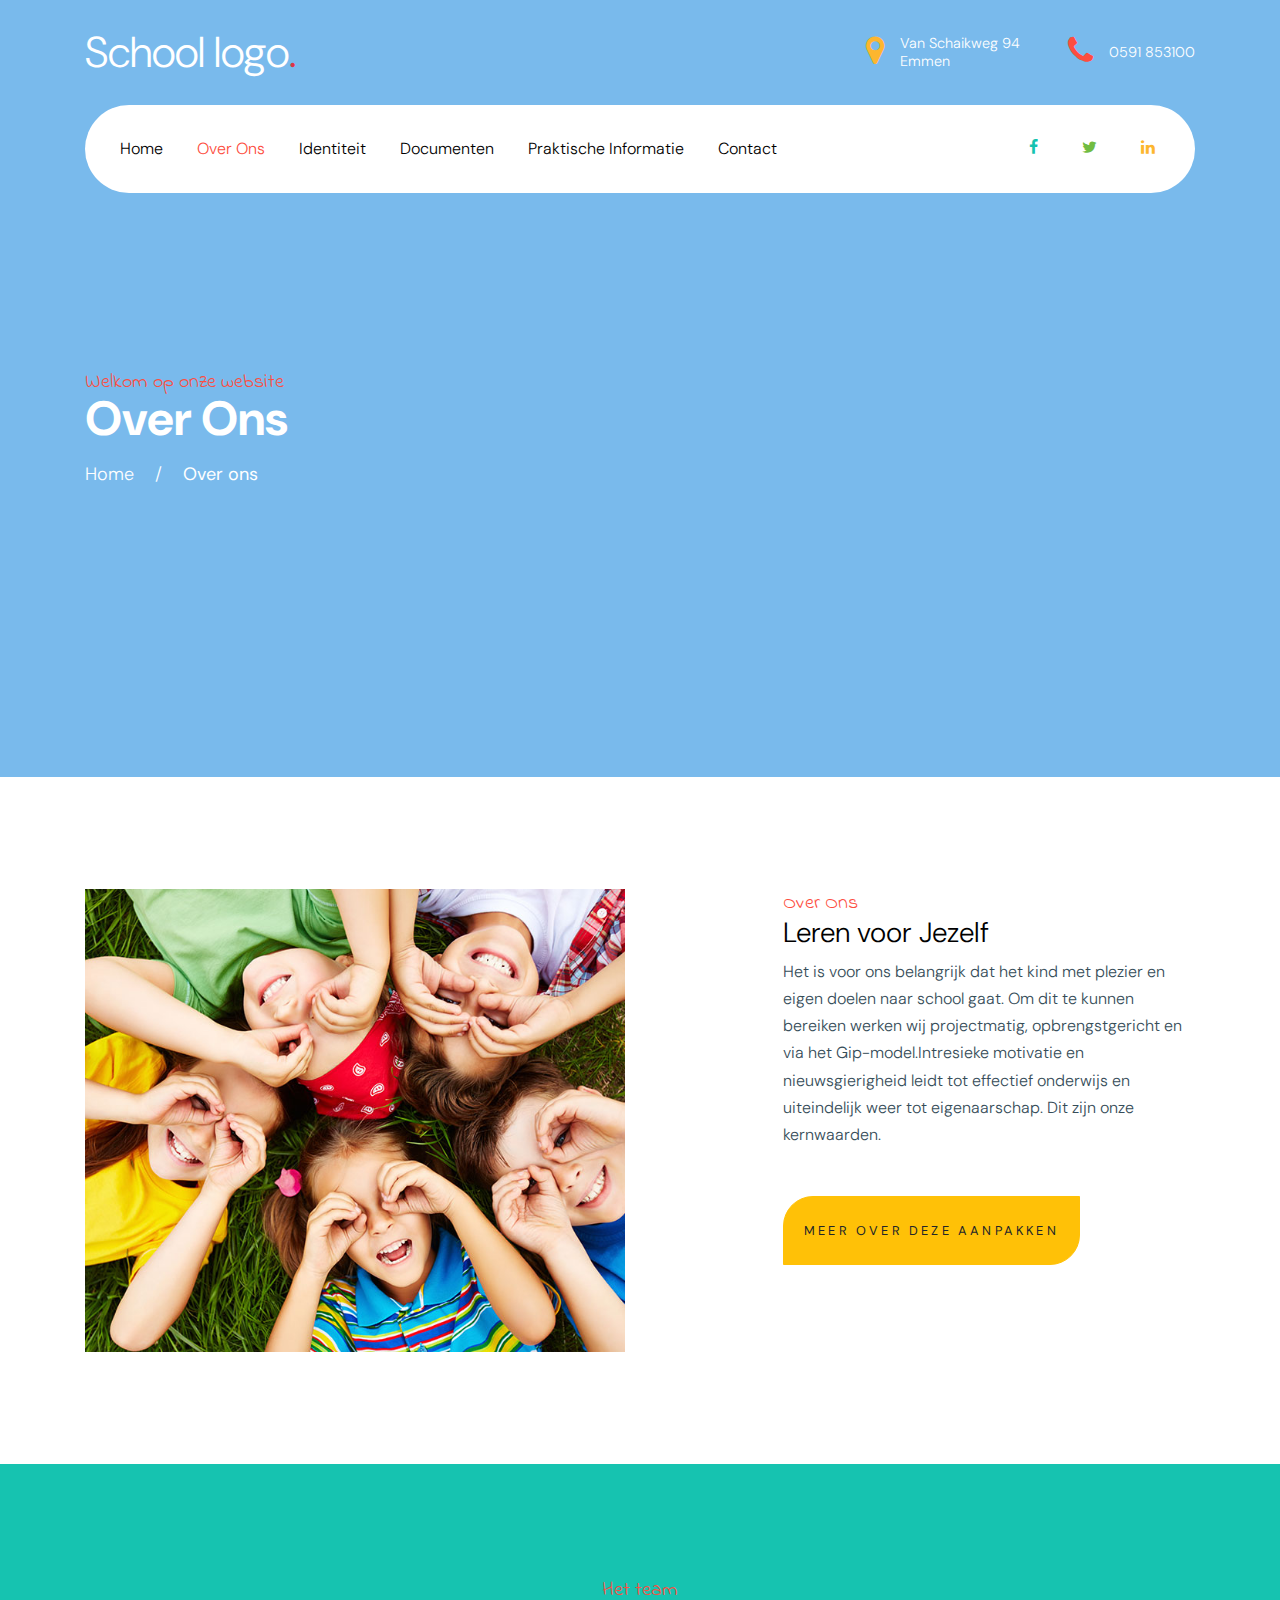
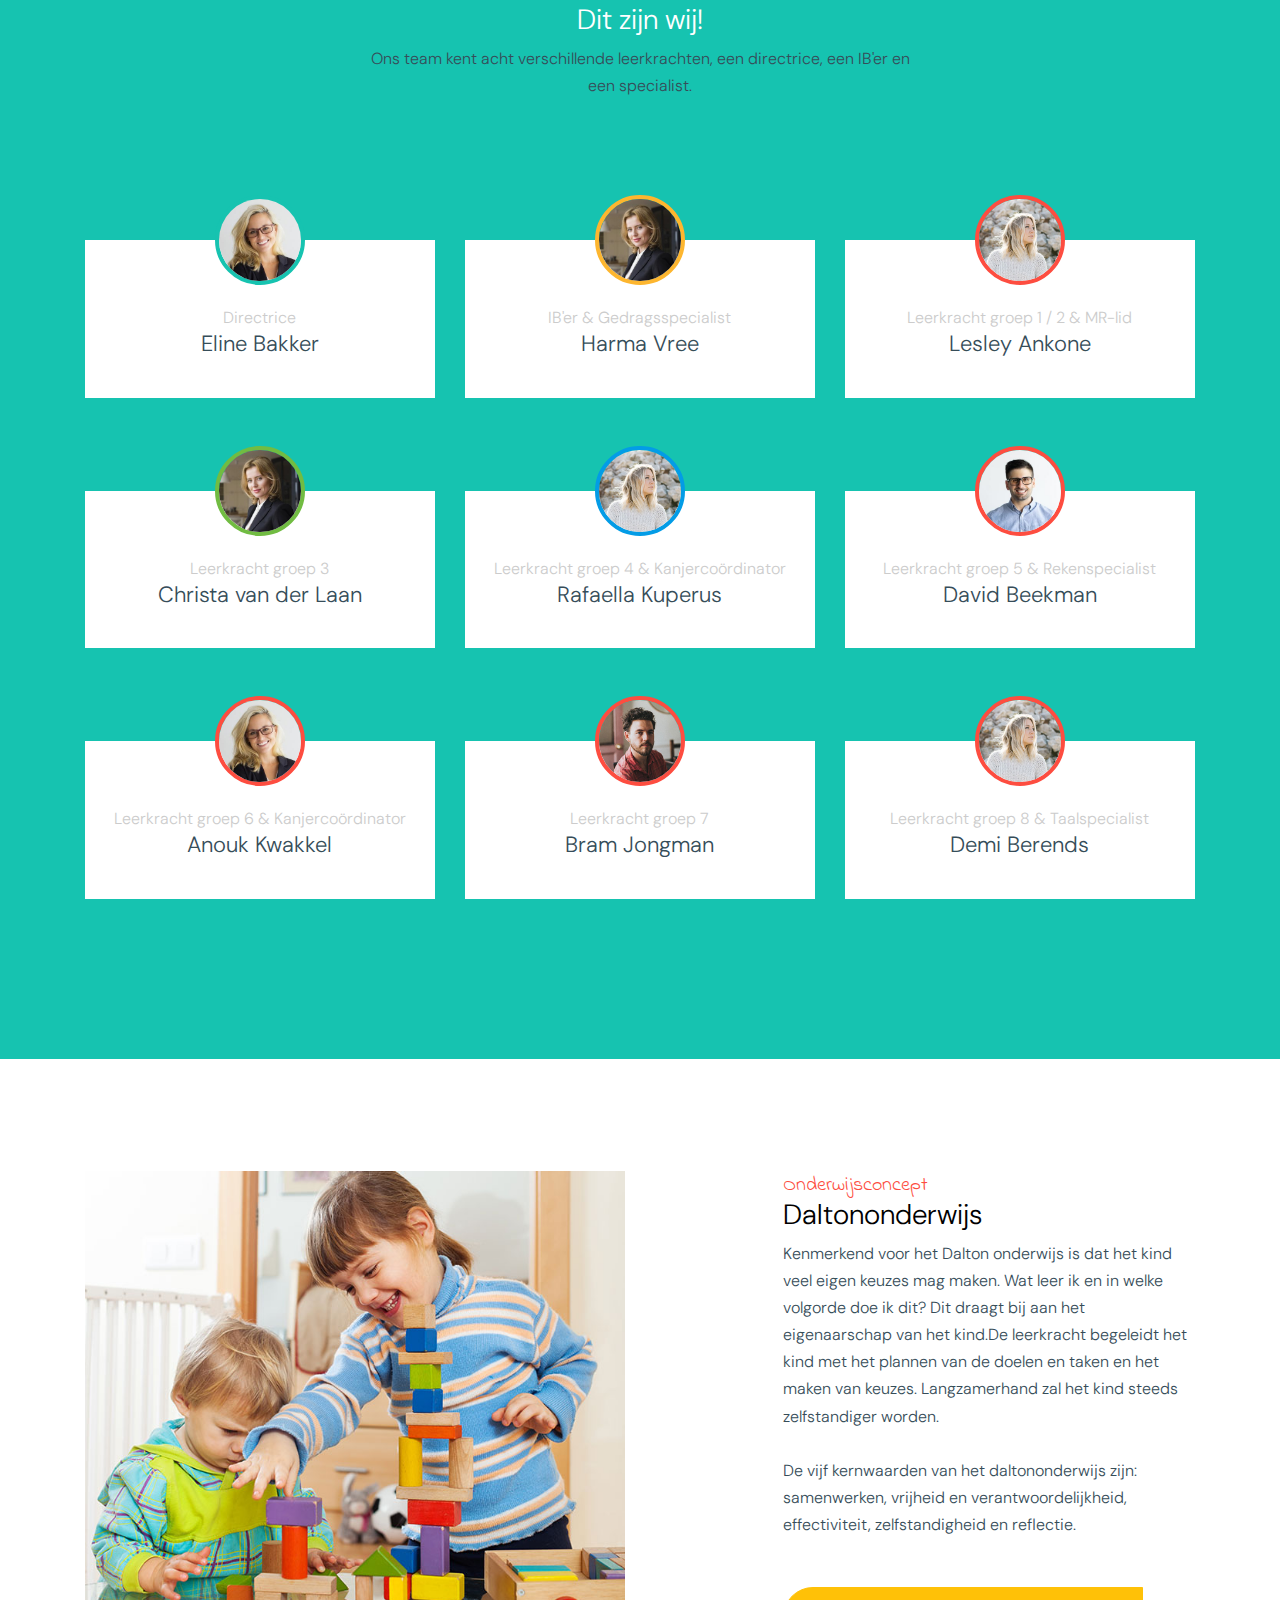
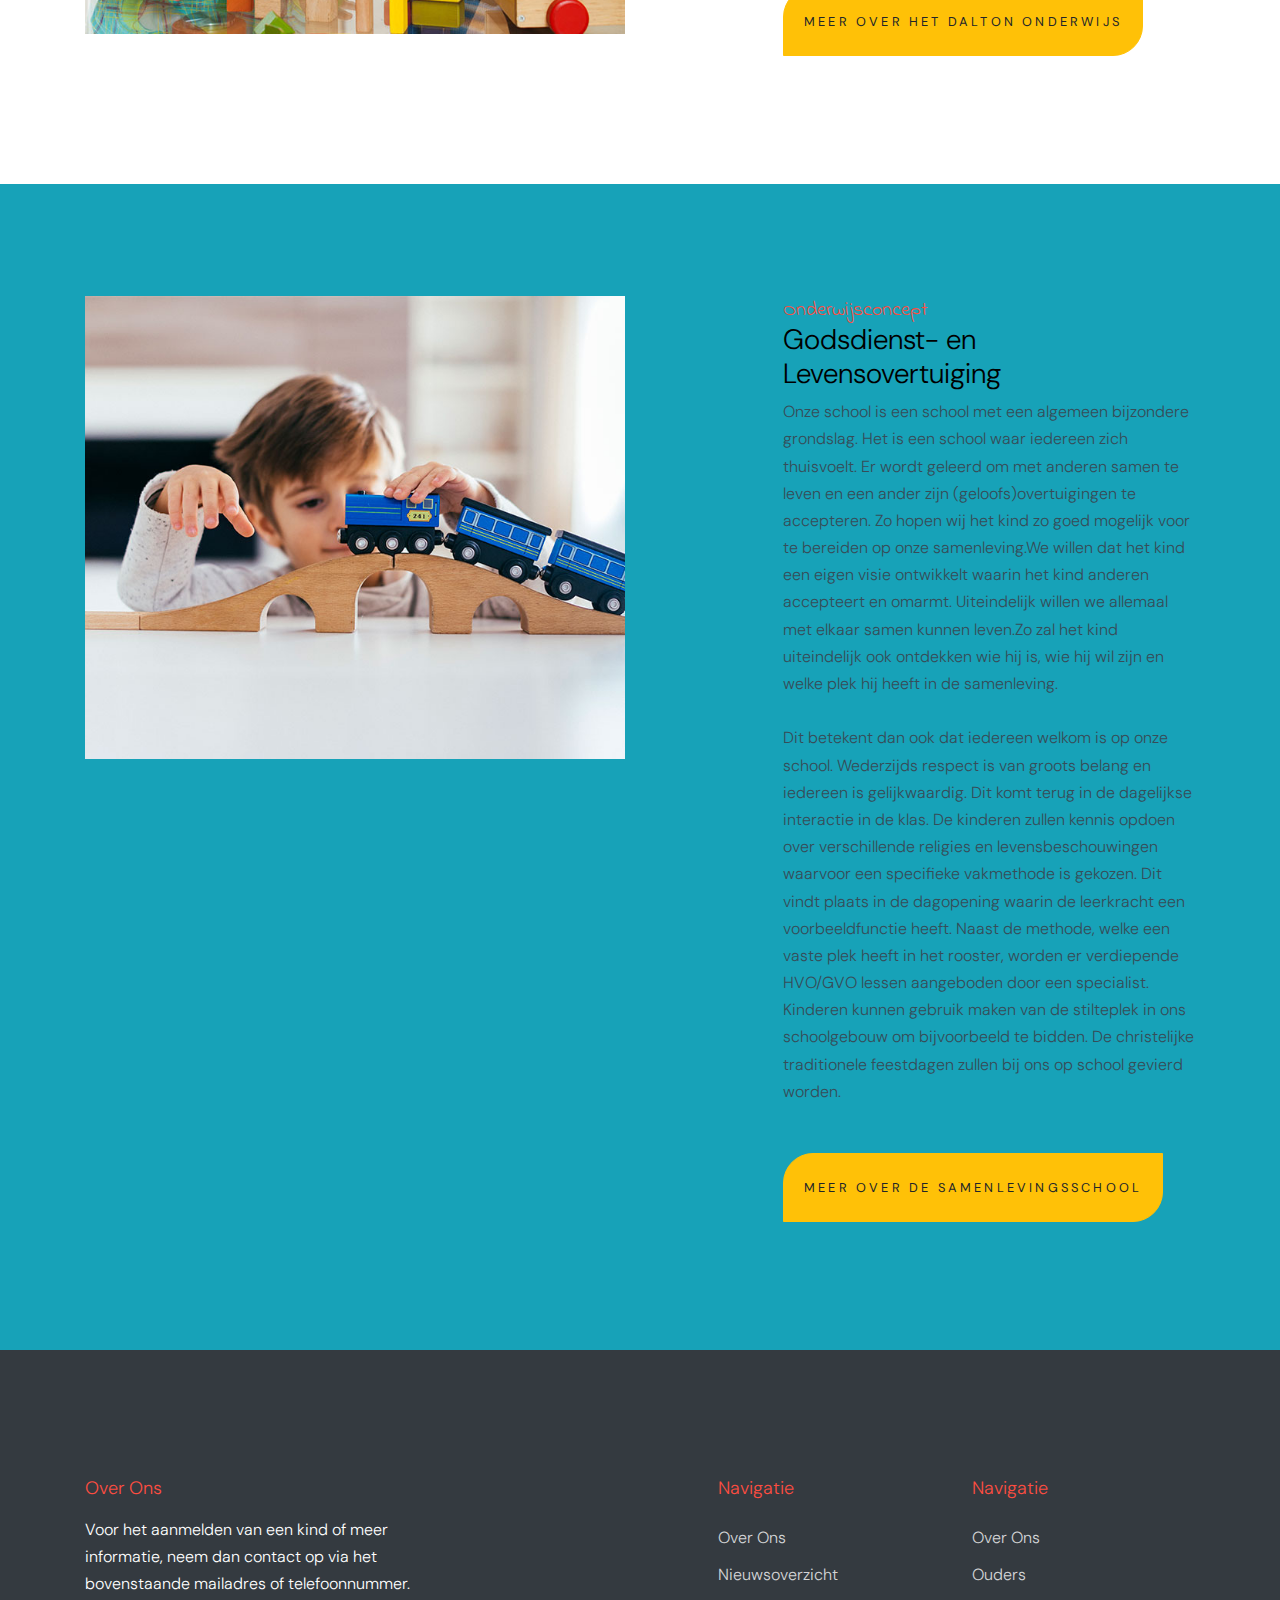
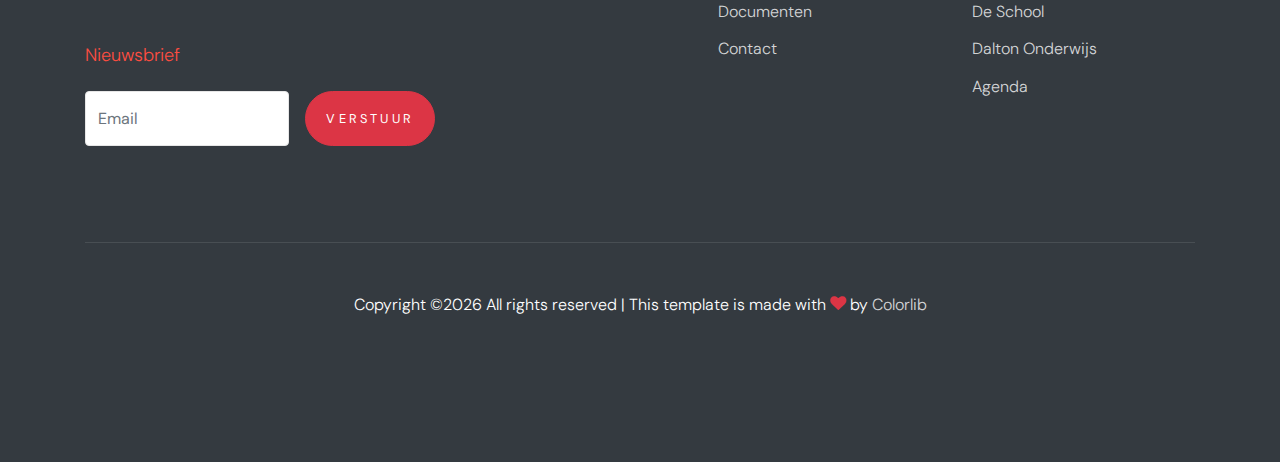
==== commit 7db7041c: "Page updates" ====
--- a/about.html
+++ b/about.html
@@ -2,7 +2,7 @@
 <html lang="en">
 
   <head>
-    <title>Kiddy &mdash; Website Template by Colorlib</title>
+    <title>School website</title>
     <meta charset="utf-8">
     <meta name="viewport" content="width=device-width, initial-scale=1, shrink-to-fit=no">
 
@@ -38,23 +38,21 @@
         <div class="site-mobile-menu-body"></div>
       </div>
 
-
-
       <header class="site-navbar site-navbar-target" role="banner">
 
         <div class="container mb-3">
           <div class="d-flex align-items-center">
             <div class="site-logo mr-auto">
-              <a href="index.html">Kiddy<span class="text-primary">.</span></a>
+              <a href="index.html">School logo<span class="text-primary">.</span></a>
             </div>
             <div class="site-quick-contact d-none d-lg-flex ml-auto ">
               <div class="d-flex site-info align-items-center mr-5">
                 <span class="block-icon mr-3"><span class="icon-map-marker text-yellow"></span></span>
-                <span>34 Street Name, City Name Here, <br> United States</span>
+                <span>Van Schaikweg 94 <br> Emmen</span>
               </div>
               <div class="d-flex site-info align-items-center">
-                <span class="block-icon mr-3"><span class="icon-clock-o"></span></span>
-                <span>Sunday - Friday 8:00AM - 4:00PM <br> Saturday CLOSED</span>
+                <span class="block-icon mr-3"><span class="icon-phone"></span></span>
+                <span>0591 853100</span>
               </div>
               
             </div>
@@ -65,16 +63,13 @@
         <div class="container">
           <div class="menu-wrap d-flex align-items-center">
             <span class="d-inline-block d-lg-none"><a href="#" class="text-black site-menu-toggle js-menu-toggle py-5"><span class="icon-menu h3 text-black"></span></a></span>
-
-              
-
               <nav class="site-navigation text-left mr-auto d-none d-lg-block" role="navigation">
                 <ul class="site-menu main-menu js-clone-nav mr-auto ">
                   <li><a href="index.html" class="nav-link">Home</a></li>
-                  <li class="active"><a href="about.html" class="nav-link">About</a></li>
-                  <li><a href="packages.html" class="nav-link">Packages</a></li>
-                  <li><a href="gallery.html" class="nav-link">Gallery</a></li>
-                  <li><a href="pricing.html" class="nav-link">Pricing</a></li>
+                  <li class="active"><a href="about.html" class="nav-link">Over Ons</a></li>
+                  <li><a href="packages.html" class="nav-link">Identiteit</a></li>
+                  <li><a href="#" class="nav-link">Documenten</a></li>
+                  <li><a href="pricing.html" class="nav-link">Praktische Informatie</a></li>
                   <li><a href="contact.html" class="nav-link">Contact</a></li>
                 </ul>
               </nav>
@@ -86,11 +81,7 @@
               </div>
           </div>
         </div>
-
-       
-
       </header>
-
     <div class="ftco-blocks-cover-1">
        <!-- data-stellar-background-ratio="0.5" style="background-image: url('images/hero_1.jpg')" -->
       <div class="site-section-cover overlay" data-stellar-background-ratio="0.5" style="background-image: url('images/hero_1.jpg')">
@@ -98,9 +89,9 @@
           <div class="row align-items-center ">
 
             <div class="col-md-5 mt-5 pt-5">
-              <span class="text-cursive h5 text-red">Welcome To Our Website</span>
-              <h1 class="mb-3 font-weight-bold text-teal">About Us</h1>
-              <p><a href="index.html" class="text-white">Home</a> <span class="mx-3">/</span> <strong>About</strong></p>
+              <span class="text-cursive h5 text-red">Welkom op onze website</span>
+              <h1 class="mb-3 font-weight-bold text-teal">Over Ons</h1>
+              <p><a href="index.html" class="text-white">Home</a> <span class="mx-3">/</span> <strong>Over ons</strong></p>
             </div>
             
           </div>
@@ -117,11 +108,11 @@
             <img src="images/img_1.jpg" alt="Image" class="img-fluid">
           </div>
           <div class="col-md-5 ml-auto pl-md-5">
-            <span class="text-cursive h5 text-red">About Us</span>
-            <h3 class="text-black">Bring Fun Life To Your Kids</h3>
-            <p><span>Lorem ipsum dolor sit amet, consectetur adipisicing elit. Et harum, magni sequi nostrum maxime enim.</span><span>Magnam id atque dicta deleniti, ipsam ipsum distinctio. Facilis praesentium voluptatem accusamus, earum veritatis, laudantium.</span></p>
-
-            <p class="mt-5"><a href="#" class="btn btn-warning py-4 btn-custom-1">More About Us</a></p>
+            <span class="text-cursive h5 text-red">Over Ons</span>
+            <h3 class="text-black">Leren voor Jezelf</h3>
+            <p><span>Het is voor ons belangrijk dat het kind met plezier en eigen doelen naar school gaat. Om dit te kunnen bereiken werken wij projectmatig, opbrengstgericht en via het Gip-model.</span><span>Intresieke motivatie en nieuwsgierigheid leidt tot effectief onderwijs en uiteindelijk weer tot eigenaarschap. Dit zijn onze kernwaarden.</span></p>
+
+            <p class="mt-5"><a href="#" class="btn btn-warning py-4 btn-custom-1">Meer over deze aanpakken</a></p>
           </div>
         </div>
       </div>
@@ -131,9 +122,9 @@
       <div class="container">
         <div class="row justify-content-center text-center mb-5 section-2-title">
           <div class="col-md-6">
-            <span class="text-cursive h5 text-red">The Team</span>
-            <h3 class="text-white text-center">Meet The Team</h3>
-            <p class="mb-5">Lorem ipsum dolor sit amet, consectetur adipisicing elit. Iure nesciunt nemo vel earum maxime neque!</p>
+            <span class="text-cursive h5 text-red">Het team</span>
+            <h3 class="text-white text-center">Dit zijn wij!</h3>
+            <p class="mb-5">Ons team kent acht verschillende leerkrachten, een directrice, een IB'er en een specialist.</p>
           </div>
         </div>
         <div class="row align-items-stretch">
@@ -141,170 +132,201 @@
           <div class="col-lg-4 col-md-6 mb-5">
             <div class="post-entry-1 h-100 person-1 teal">
               
+                <img src="images/person_2.jpg" alt="Image"
+                 class="img-fluid">
+            
+              <div class="post-entry-1-contents">
+                <span class="meta">Directrice</span>
+                <h2>Eline Bakker</h2>
+                <p></p>
+              </div>
+            </div>
+          </div>
+          <div class="col-lg-4 col-md-6 mb-5">
+            <div class="post-entry-1 h-100 person-1 yellow">
+              
+                <img src="images/person_3.jpg" alt="Image"
+                 class="img-fluid">
+            
+              <div class="post-entry-1-contents">
+                <span class="meta">IB'er & Gedragsspecialist</span>
+                <h2>Harma Vree</h2>
+                <p></p>
+              </div>
+            </div>
+          </div>
+
+          <div class="col-lg-4 col-md-6 mb-5">
+            <div class="post-entry-1 h-100 person-1 red">
+              
+                <img src="images/person_5.jpg" alt="Image"
+                 class="img-fluid">
+            
+              <div class="post-entry-1-contents">
+                <span class="meta">Leerkracht groep 1 / 2 & MR-lid</span>
+                <h2>Lesley Ankone</h2>
+                <p></p>
+              </div>
+            </div>
+          </div>
+
+          <div class="col-lg-4 col-md-6 mb-5">
+            <div class="post-entry-1 h-100 person-1 green">
+              
+                <img src="images/person_3.jpg" alt="Image"
+                 class="img-fluid">
+            
+              <div class="post-entry-1-contents">
+                <span class="meta">Leerkracht groep 3 </span>
+                <h2>Christa van der Laan</h2>
+                <p></p>
+              </div>
+            </div>
+          </div>
+
+          <div class="col-lg-4 col-md-6 mb-5">
+            <div class="post-entry-1 h-100 person-1 blue">
+              
+                <img src="images/person_5.jpg" alt="Image"
+                 class="img-fluid">
+            
+              <div class="post-entry-1-contents">
+                <span class="meta">Leerkracht groep 4 & Kanjercoördinator</span>
+                <h2>Rafaella Kuperus</h2>
+                <p></p>
+              </div>
+            </div>
+          </div>
+
+          <div class="col-lg-4 col-md-6 mb-5">
+            <div class="post-entry-1 h-100 person-1 red">
+              
                 <img src="images/person_1.jpg" alt="Image"
                  class="img-fluid">
             
               <div class="post-entry-1-contents">
-                <span class="meta">Founder</span>
-                <h2>James Doe</h2>
-                <p>Lorem ipsum dolor sit amet, consectetur adipisicing elit. Ipsa, sapiente.</p>
-              </div>
-            </div>
-          </div>
-          <div class="col-lg-4 col-md-6 mb-5">
-            <div class="post-entry-1 h-100 person-1 yellow">
+                <span class="meta">Leerkracht groep 5 & Rekenspecialist</span>
+                <h2>David Beekman</h2>
+                <p></p>
+              </div>
+            </div>
+          </div>
+
+          <div class="col-lg-4 col-md-6 mb-5">
+            <div class="post-entry-1 h-100 person-1 red">
               
                 <img src="images/person_2.jpg" alt="Image"
                  class="img-fluid">
             
               <div class="post-entry-1-contents">
-                <span class="meta">Founder</span>
-                <h2>James Doe</h2>
-                <p>Lorem ipsum dolor sit amet, consectetur adipisicing elit. Ipsa, sapiente.</p>
-              </div>
-            </div>
-          </div>
-
-          <div class="col-lg-4 col-md-6 mb-5">
-            <div class="post-entry-1 h-100 person-1 red">
-              
-                <img src="images/person_3.jpg" alt="Image"
-                 class="img-fluid">
-            
-              <div class="post-entry-1-contents">
-                <span class="meta">Founder</span>
-                <h2>James Doe</h2>
-                <p>Lorem ipsum dolor sit amet, consectetur adipisicing elit. Ipsa, sapiente.</p>
-              </div>
-            </div>
-          </div>
-
-          <div class="col-lg-4 col-md-6 mb-5">
-            <div class="post-entry-1 h-100 person-1 green">
+                <span class="meta">Leerkracht groep 6 & Kanjercoördinator</span>
+                <h2>Anouk Kwakkel</h2>
+                <p></p>
+              </div>
+            </div>
+          </div>
+
+          <div class="col-lg-4 col-md-6 mb-5">
+            <div class="post-entry-1 h-100 person-1 red">
               
                 <img src="images/person_4.jpg" alt="Image"
                  class="img-fluid">
             
               <div class="post-entry-1-contents">
-                <span class="meta">Founder</span>
-                <h2>James Doe</h2>
-                <p>Lorem ipsum dolor sit amet, consectetur adipisicing elit. Ipsa, sapiente.</p>
-              </div>
-            </div>
-          </div>
-
-          <div class="col-lg-4 col-md-6 mb-5">
-            <div class="post-entry-1 h-100 person-1 blue">
+                <span class="meta">Leerkracht groep 7</span>
+                <h2>Bram Jongman</h2>
+                <p></p>
+              </div>
+            </div>
+          </div>
+
+          <div class="col-lg-4 col-md-6 mb-5">
+            <div class="post-entry-1 h-100 person-1 red">
               
                 <img src="images/person_5.jpg" alt="Image"
                  class="img-fluid">
             
               <div class="post-entry-1-contents">
-                <span class="meta">Founder</span>
-                <h2>James Doe</h2>
-                <p>Lorem ipsum dolor sit amet, consectetur adipisicing elit. Ipsa, sapiente.</p>
-              </div>
-            </div>
-          </div>
-
-          <div class="col-lg-4 col-md-6 mb-5">
-            <div class="post-entry-1 h-100 person-1 red">
-              
-                <img src="images/person_1.jpg" alt="Image"
-                 class="img-fluid">
-            
-              <div class="post-entry-1-contents">
-                <span class="meta">Founder</span>
-                <h2>James Doe</h2>
-                <p>Lorem ipsum dolor sit amet, consectetur adipisicing elit. Ipsa, sapiente.</p>
-              </div>
-            </div>
-          </div>
-
-
-        </div>
-      </div>
-    </div>
-    
-    
+                <span class="meta">Leerkracht groep 8 & Taalspecialist</span>
+                <h2>Demi Berends</h2>
+                <p></p>
+              </div>
+            </div>
+          </div>
+        </div>
+      </div>
+    </div>
+    
+    <div class="site-section">
+      <div class="container">
+        <div class="row">
+          <div class="col-md-6">
+            <img src="images/img_4.jpg" alt="Image" class="img-fluid">
+          </div>
+          <div class="col-md-5 ml-auto pl-md-5">
+            <span class="text-cursive h5 text-red">Onderwijsconcept</span>
+            <h3 class="text-black">Daltononderwijs</h3>
+            <p><span>Kenmerkend voor het Dalton onderwijs is dat het kind veel eigen keuzes mag maken. Wat leer ik en in welke volgorde doe ik dit? Dit draagt bij aan het eigenaarschap van het kind.</span><span>De leerkracht begeleidt het kind met het plannen van de doelen en taken en het maken van keuzes. Langzamerhand zal het kind steeds zelfstandiger worden.</br></br>De vijf kernwaarden van het daltononderwijs zijn: samenwerken, vrijheid en verantwoordelijkheid, effectiviteit, zelfstandigheid en reflectie. </span></p>
+
+            <p class="mt-5"><a href="#" class="btn btn-warning py-4 btn-custom-1">Meer over het Dalton Onderwijs</a></p>
+          </div>
+        </div>
+      </div>
+    </div>
     <div class="site-section bg-info">
       <div class="container">
-        <div class="row mb-5">
-          <div class="col-12 text-center">
-            <span class="text-cursive h5 text-red d-block">Packages You Like</span>
-            <h2 class="text-white">Our Packages</h2>
-          </div>
-        </div>
+        <div class="row">
+          <div class="col-md-6">
+            <img src="images/img_2.jpg" alt="Image" class="img-fluid">
+          </div>
+          <div class="col-md-5 ml-auto pl-md-5">
+            <span class="text-cursive h5 text-red">Onderwijsconcept</span>
+            <h3 class="text-black">Godsdienst- en Levensovertuiging</h3>
+            <p><span>Onze school is een school met een algemeen bijzondere grondslag. Het is een school waar iedereen zich thuisvoelt. Er wordt geleerd om met anderen samen te leven en een ander zijn (geloofs)overtuigingen te accepteren. Zo hopen wij het kind zo goed mogelijk voor te bereiden op onze samenleving.</span><span>We willen dat het kind een eigen visie ontwikkelt waarin het kind anderen accepteert en omarmt. Uiteindelijk willen we allemaal met elkaar samen kunnen leven.Zo zal het kind uiteindelijk ook ontdekken wie hij is, wie hij wil zijn en welke plek hij heeft in de samenleving.</br></br> Dit betekent dan ook dat iedereen welkom is op onze school. Wederzijds respect is van groots belang en iedereen is gelijkwaardig. Dit komt terug in de dagelijkse interactie in de klas. De kinderen zullen kennis opdoen over verschillende religies en levensbeschouwingen waarvoor een specifieke vakmethode is gekozen. Dit vindt plaats in de dagopening waarin de leerkracht een voorbeeldfunctie heeft. Naast de methode, welke een vaste plek heeft in het rooster, worden er verdiepende HVO/GVO lessen aangeboden door een specialist. Kinderen kunnen gebruik maken van de stilteplek in ons schoolgebouw om bijvoorbeeld te bidden. De christelijke traditionele feestdagen zullen bij ons op school gevierd worden. </span></p>
+
+            <p class="mt-5"><a href="#" class="btn btn-warning py-4 btn-custom-1">Meer over de Samenlevingsschool</a></p>
+          </div>
+        </div>
+      </div>
+    </div>
+
+    
+    <footer class="site-footer">
+      <div class="container">
         <div class="row">
           <div class="col-lg-4">
-            <div class="package text-center bg-white">
-              <span class="img-wrap"><img src="images/flaticon/svg/001-jigsaw.svg" alt="Image" class="img-fluid"></span>
-              <h3 class="text-teal">Indoor Games</h3>
-              <p>Lorem ipsum dolor sit amet. Consequatur aliquam, fuga maiores amet quo corporis distinctio soluta recusandae?</p>
-              <p><a href="#" class="btn btn-primary btn-custom-1 mt-4">Learn More</a></p>
-            </div>
-          </div>
-          <div class="col-lg-4">
-            <div class="package text-center bg-white">
-              <span class="img-wrap"><img src="images/flaticon/svg/002-target.svg" alt="Image" class="img-fluid"></span>
-              <h3 class="text-success">Outdoor Game and Event</h3>
-              <p>Lorem ipsum dolor sit amet. Consequatur aliquam, fuga maiores amet quo corporis distinctio soluta recusandae?</p>
-              <p><a href="#" class="btn btn-warning btn-custom-1 mt-4">Learn More</a></p>
-            </div>
-          </div>
-          <div class="col-lg-4">
-            <div class="package text-center bg-white">
-              <span class="img-wrap"><img src="images/flaticon/svg/003-mission.svg" alt="Image" class="img-fluid"></span>
-              <h3 class="text-danger">Camping for Kids</h3>
-              <p>Lorem ipsum dolor sit amet. Consequatur aliquam, fuga maiores amet quo corporis distinctio soluta recusandae?</p>
-              <p><a href="#" class="btn btn-success btn-custom-1 mt-4">Learn More</a></p>
-            </div>
-          </div>
-        </div>
-      </div>
-    </div>
-
-    
-
-    <footer class="site-footer">
-      <div class="container">
-        <div class="row">
-          <div class="col-lg-4">
-            <h2 class="footer-heading mb-3">About Us</h2>
-                <p class="mb-5">Far far away, behind the word mountains, far from the countries Vokalia and Consonantia, there live the blind texts. </p>
-
-                <h2 class="footer-heading mb-4">Newsletter</h2>
+            <h2 class="footer-heading mb-3">Over Ons</h2>
+                <p class="mb-5">Voor het aanmelden van een kind of meer informatie, neem dan contact op via het bovenstaande mailadres of telefoonnummer.</p>
+
+                <h2 class="footer-heading mb-4">Nieuwsbrief</h2>
                 <form action="#" class="d-flex" class="subscribe">
                   <input type="text" class="form-control mr-3" placeholder="Email">
-                  <input type="submit" value="Send" class="btn btn-primary">
+                  <input type="submit" value="Verstuur" class="btn btn-primary">
                 </form>
           </div>
           <div class="col-lg-8 ml-auto">
             <div class="row">
               <div class="col-lg-4 ml-auto">
-                <h2 class="footer-heading mb-4">Navigation</h2>
+                <h2 class="footer-heading mb-4">Navigatie</h2>
                 <ul class="list-unstyled">
-                  <li><a href="#">About Us</a></li>
-                  <li><a href="#">Testimonials</a></li>
-                  <li><a href="#">Terms of Service</a></li>
-                  <li><a href="#">Privacy</a></li>
-                  <li><a href="#">Contact Us</a></li>
+                  <li><a href="#">Over Ons</a></li>
+                  <li><a href="#">Nieuwsoverzicht</a></li>
+                  <li><a href="#"></a></li>
+                  <li><a href="#">Documenten</a></li>
+                  <li><a href="#">Contact</a></li>
                 </ul>
               </div>
               <div class="col-lg-4">
-                <h2 class="footer-heading mb-4">Navigation</h2>
+                <h2 class="footer-heading mb-4">Navigatie</h2>
                 <ul class="list-unstyled">
-                  <li><a href="#">About Us</a></li>
-                  <li><a href="#">Testimonials</a></li>
-                  <li><a href="#">Terms of Service</a></li>
-                  <li><a href="#">Privacy</a></li>
-                  <li><a href="#">Contact Us</a></li>
+                  <li><a href="#">Over Ons</a></li>
+                  <li><a href="#">Ouders</a></li>
+                  <li><a href="#">De School</a></li>
+                  <li><a href="#">Dalton Onderwijs</a></li>
+                  <li><a href="#">Agenda</a></li>
                 </ul>
                 
-              </div>
-
-              
-              
+              </div>        
             </div>
           </div>
         </div>
@@ -322,6 +344,7 @@
         </div>
       </div>
     </footer>
+
 
     </div>
 
--- a/css/style.css
+++ b/css/style.css
@@ -800,7 +800,7 @@
       left: 0;
       right: 0;
       bottom: 0;
-      background: rgba(0, 0, 0, 0.3);
+      background: #79BAEC;
       z-index: 1; }
   .site-section-cover.inner-page,
   .site-section-cover.inner-page .container > .row {
